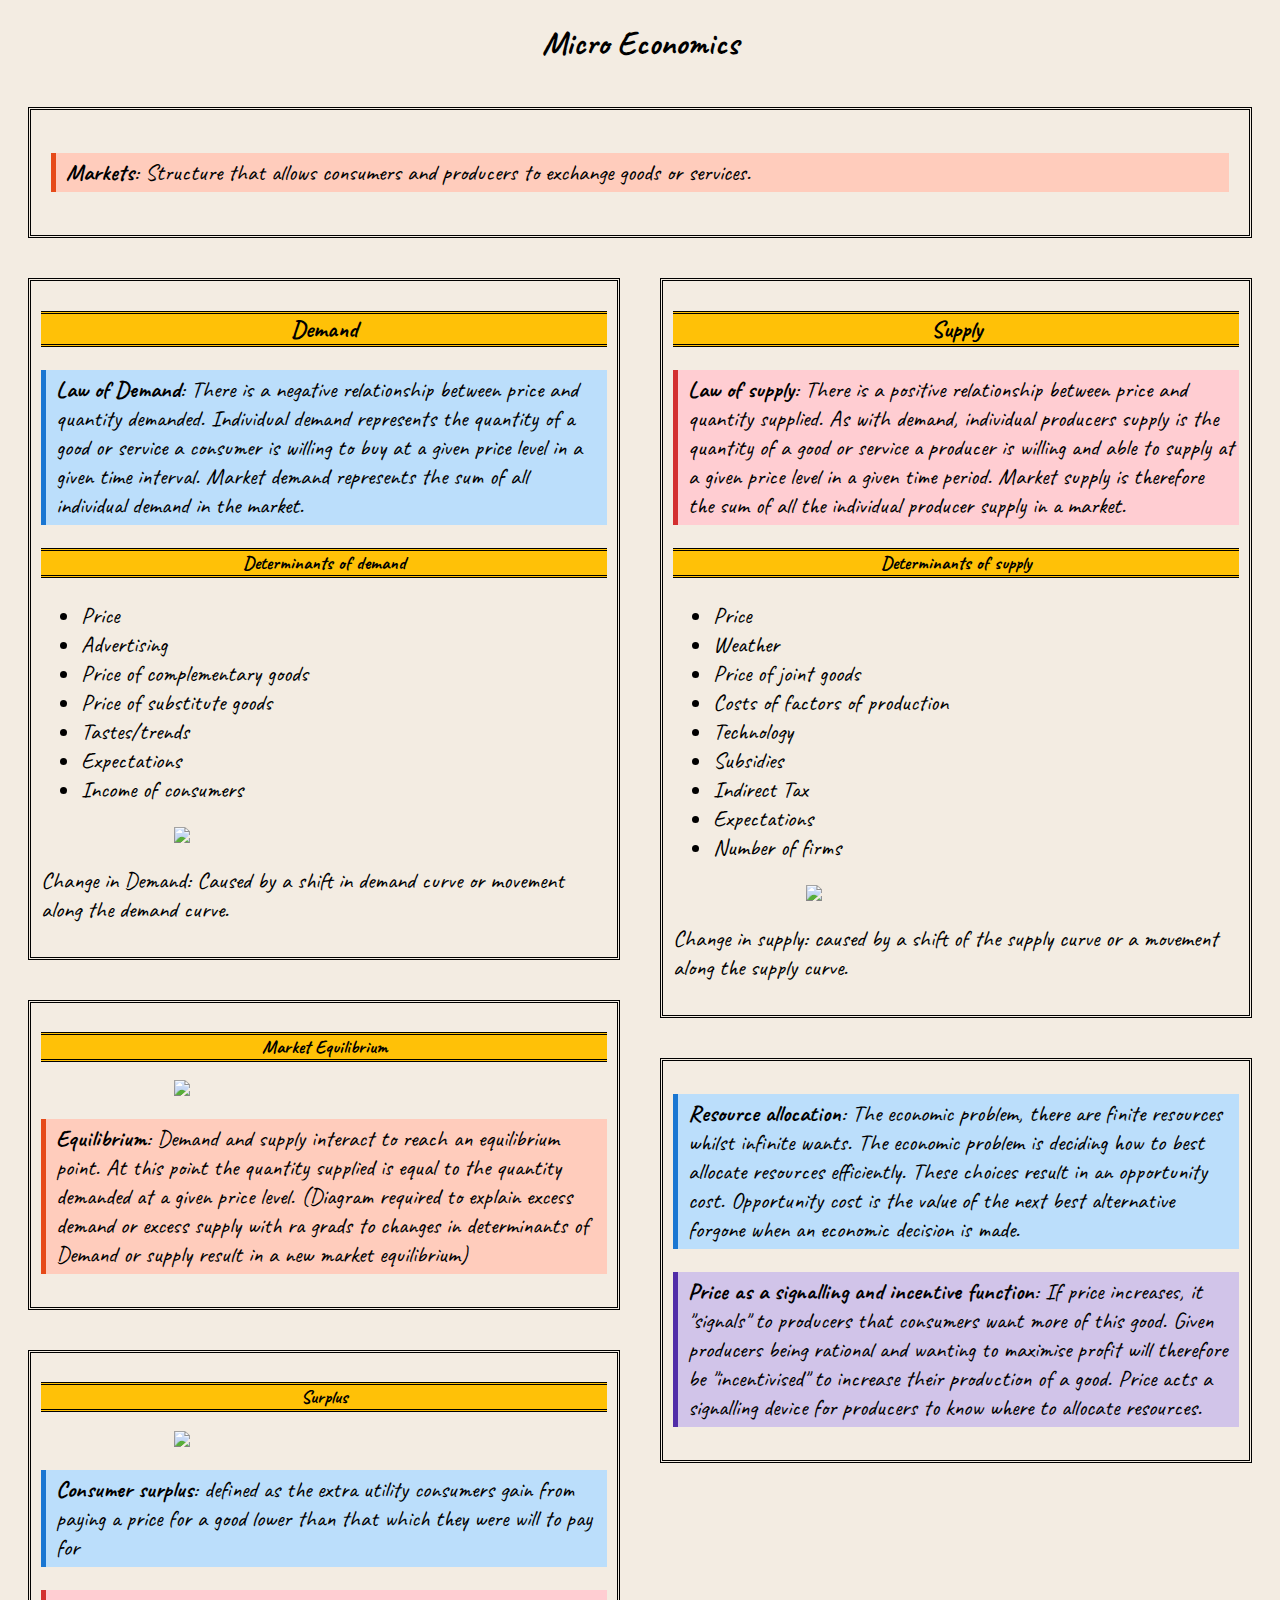
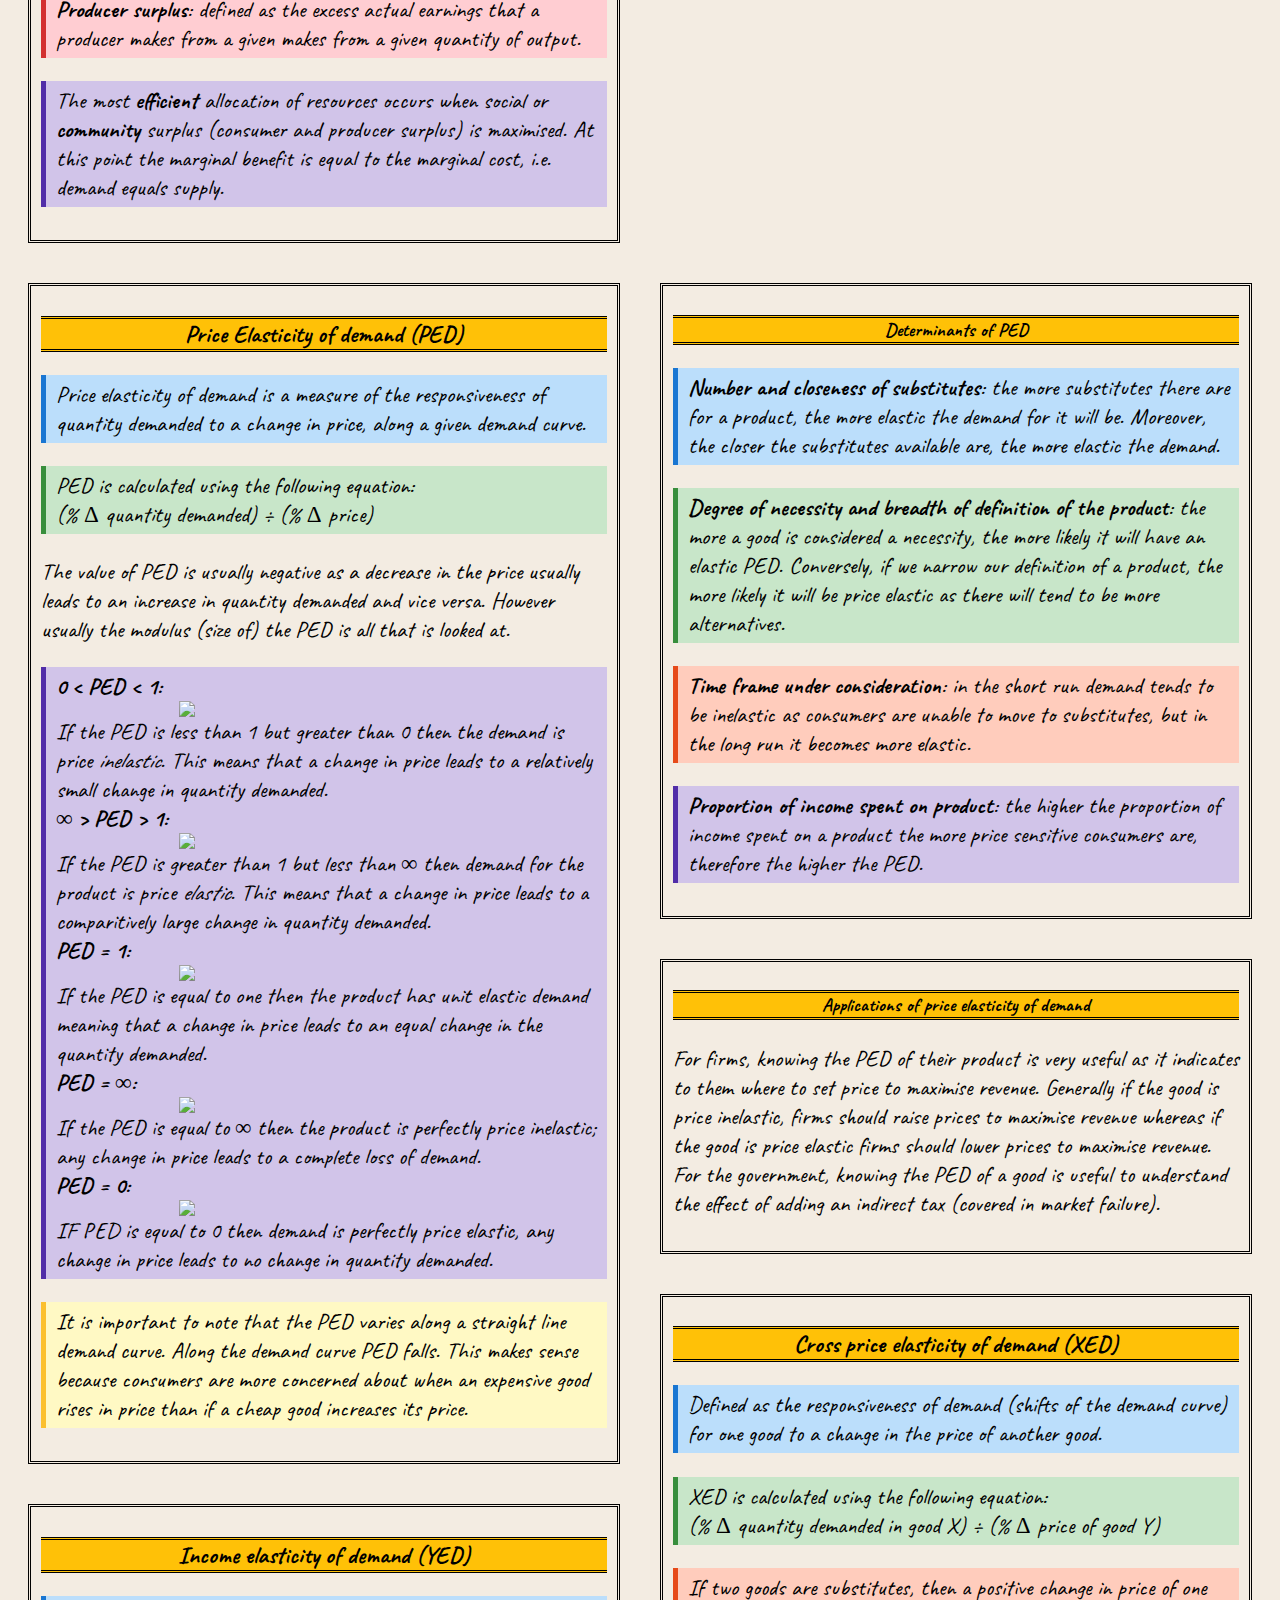
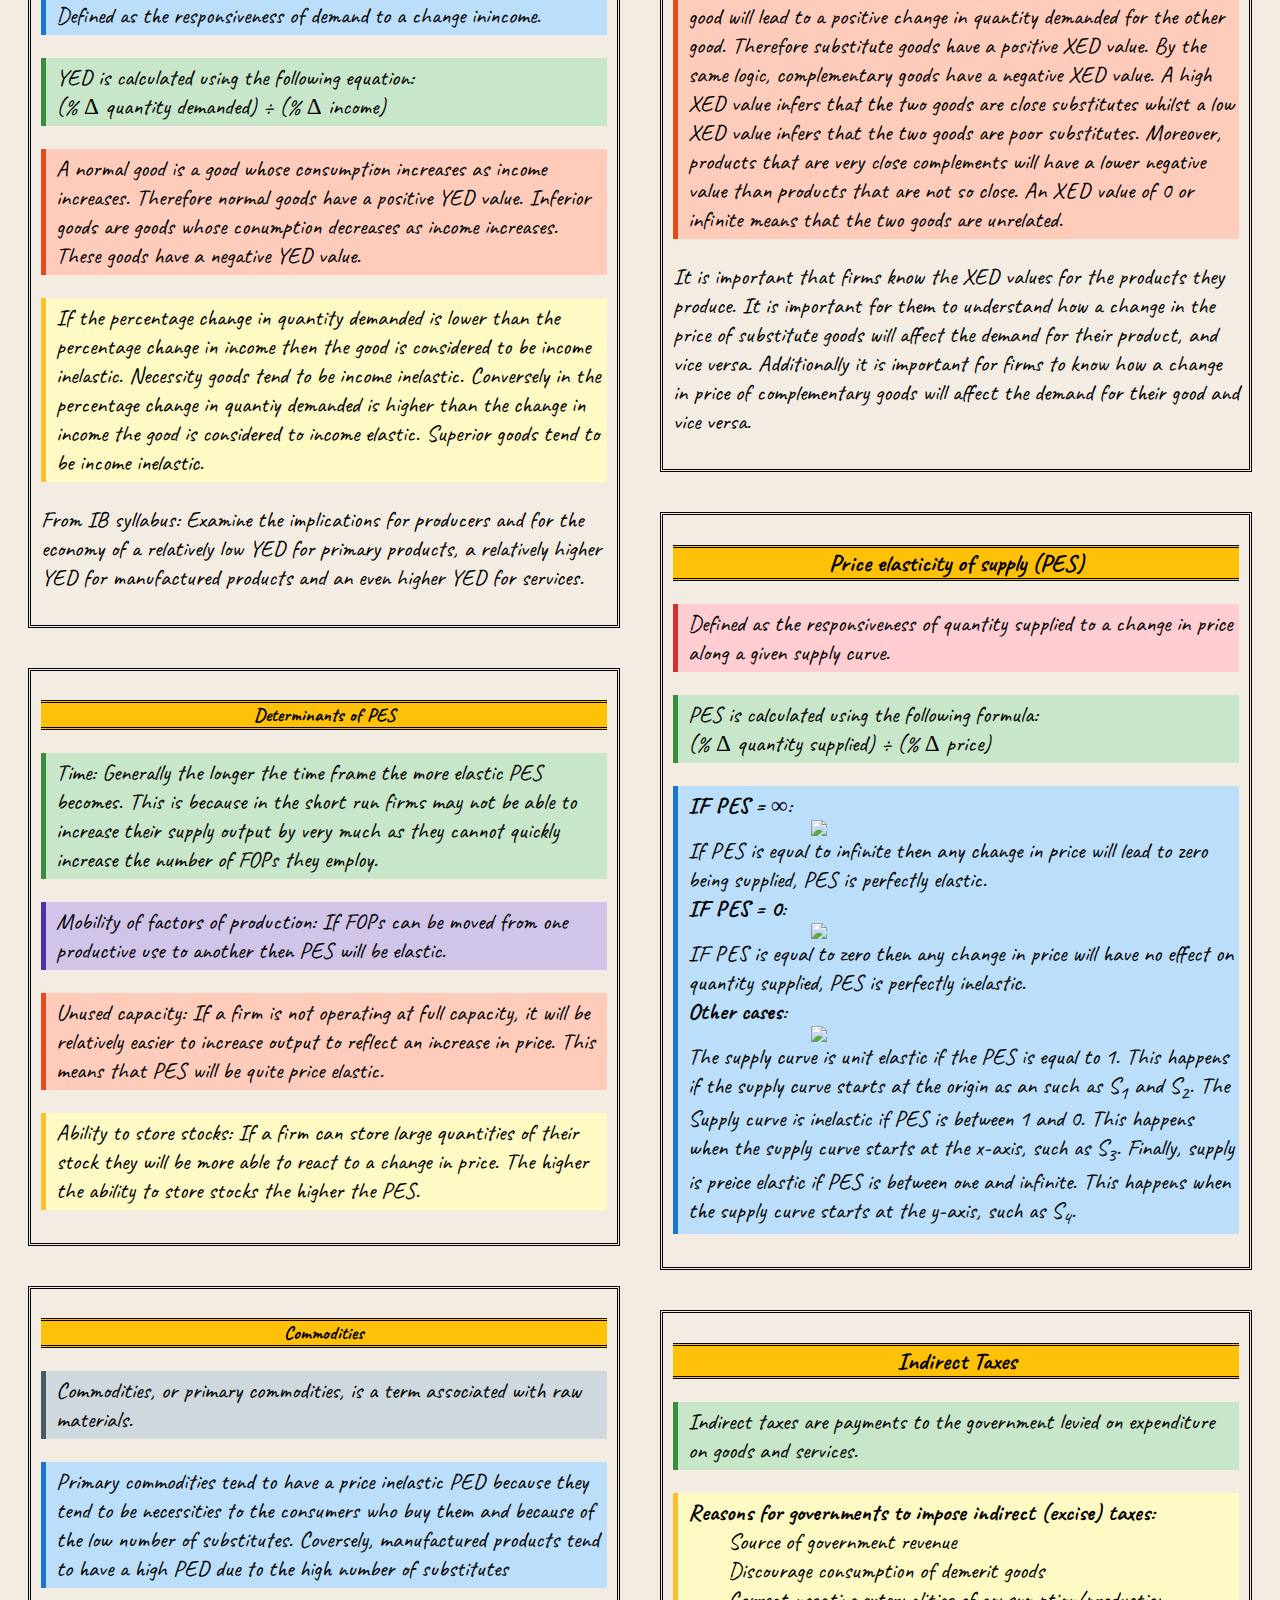
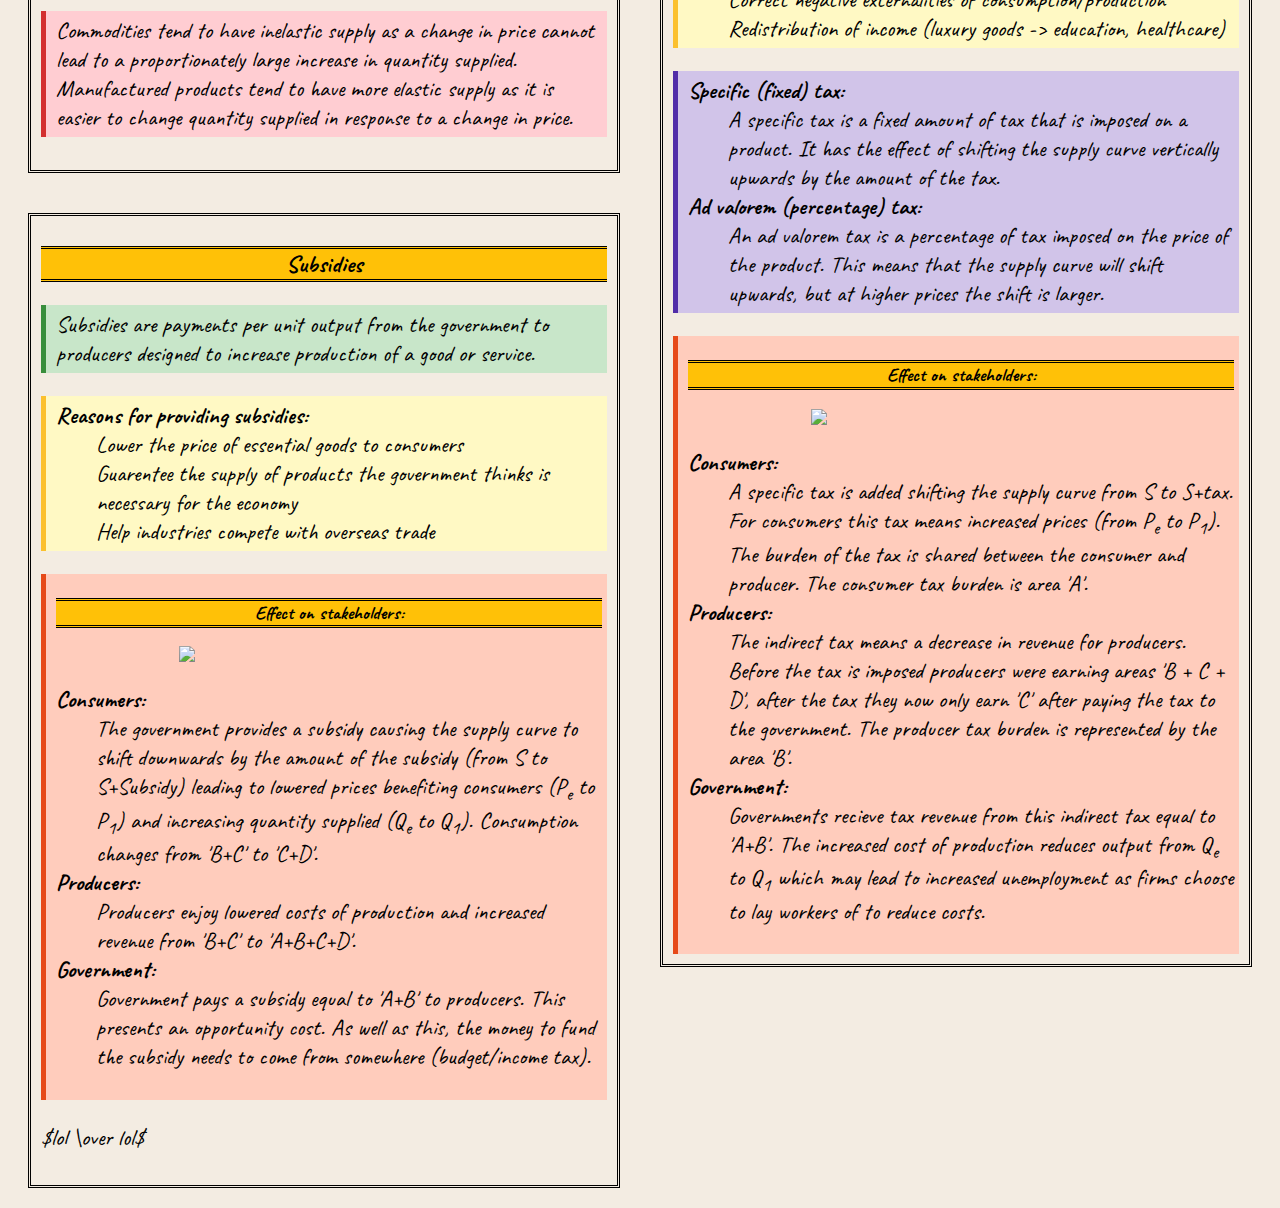
==== Economics/Micro.html @ f0a8286e "no message" ====
<!DOCTYPE html>
	<html>
        <head>
    		<link rel="stylesheet" type="text/css" href="../style.css"><!--Need to delete this-->
            <link href="https://fonts.googleapis.com/css?family=Caveat" rel="stylesheet">

            <script type="text/x-mathjax-config">
                MathJax.Hub.Config({
                    extensions: ["tex2jax.js"],
                    jax: ["input/TeX", "output/HTML-CSS"],
                    tex2jax: {
                        inlineMath: [ ['$','$'], ["\\(","\\)"] ],
                        displayMath: [ ['$$','$$'], ["\\[","\\]"] ],
                        processEscapes: true
                    },
                    "HTML-CSS": { fonts: ["TeX"] }
                });
            </script>
            <script type="text/javascript" src="https://cdnjs.cloudflare.com/ajax/libs/mathjax/2.7.3/MathJax.js?config=TeX-AMS-MML_CHTML">
            </script>
        </head>

		<body>
    		<h1>Micro Economics</h1>
	    		<div class="img_exp">
	    			<div>
						<p class="define orange"><b>Markets</b>: Structure that allows consumers and producers to exchange goods or services.</p>
					</div>
				</div>

	    		<div class="compare left">
	    			<div>
	    				<h2>Demand</h2>

	    				<p class="define blue"><b>Law of Demand</b>: There is a negative relationship between price and quantity demanded. Individual demand represents the quantity of a good or service a consumer is willing to buy at a given price level in a given time interval. Market demand represents the sum of all individual demand in the market.</p>

	    				<h3>Determinants of demand</h3>
	    				<ul>
	    					<li>Price</li>
	    					<li>Advertising</li>
	    					<li>Price of complementary goods</li>
	    					<li>Price of substitute goods</li>
	    					<li>Tastes/trends</li>
	    					<li>Expectations</li>
	    					<li>Income of consumers</li>
	    				</ul>

	    				<img src="./Images/demand.png">

	    				<p>Change in Demand: Caused by a shift in demand curve or movement along the demand curve.</p>
	    			</div>
	    		</div>



    			<div class="compare right">
	    			<div>
	    				<h2>Supply</h2>

	    				<p class="define red"><b>Law of supply</b>: There is a positive relationship between price and quantity supplied. As with demand, individual producers supply is the quantity of a good or service a producer is willing and able to supply at a given price level in a given time period. Market supply is therefore the sum of all the individual producer supply in a market.</p>

	    				<h3>Determinants of supply</h3>
	    				<ul>
	   						<li>Price</li>
	    					<li>Weather</li>
	    					<li>Price of joint goods</li>
	    					<li>Costs of factors of production</li>
	    					<li>Technology</li>
	    					<li>Subsidies</li>
	    					<li>Indirect Tax</li>
	   						<li>Expectations</li>
	   						<li>Number of firms</li>
	    				</ul>
	    				<img src="./Images/demand.png">
	    				<p>Change in supply: caused by a shift of the supply curve or a movement along the supply curve.</p>
	    			</div>
	    		</div>



    			<div class="compare left">
	    			<div>
	    				<h3>Market Equilibrium</h3>
	        			<img src="./Images/demand.png">
	        			<p class="define orange"><b>Equilibrium</b>: Demand and supply interact to reach an equilibrium point. At this point the quantity supplied is equal to the quantity demanded at a given price level. (Diagram required to explain excess demand or excess supply with ra grads to changes in determinants of Demand or supply result in a new market equilibrium)</p>
	        		</div>
	        	</div>



        		<div class="compare right">
	        		<div>
	        			<p class="define blue"><b>Resource allocation</b>: The economic problem, there are finite resources whilst infinite wants. The economic problem is deciding how to best allocate resources efficiently. These choices result in an opportunity cost. Opportunity cost is the value of the next best alternative forgone when an economic decision is made.</p>

	        			<p class="define purple"><b>Price as a signalling and incentive function</b>: If price increases, it "signals" to producers that consumers want more of this good. Given producers being rational and wanting to maximise profit will therefore be "incentivised" to increase their production of a good. Price acts a signalling device for producers to know where to allocate resources.</p>
	        		</div>
	        	</div>

	        	<div class="compare right">
	        		<div>	       
	        			<h3>Surplus</h3>
	        			<img src="./Images/surplus.png">
	        			<p class="define blue"><b>Consumer surplus</b>: defined as the extra utility consumers gain from paying a price for a good lower than that which they were will to pay for</p>
	        			<p class="define red"><b>Producer surplus</b>: defined as the excess actual earnings that a producer makes from a given makes from a given quantity of output.</p>
	        
        				<p class="define purple">The most <b>efficient</b> allocation of resources occurs when social or <b>community</b> surplus (consumer and producer surplus) is maximised. At this point the marginal benefit is equal to the marginal cost, i.e. demand equals supply.</p>
        			</div>
        		</div>

        		<div class="compare left">
        			<div>
        				<h2>Price Elasticity of demand (PED)</h2>

        				<p class="define blue">Price elasticity of demand is a measure of the responsiveness of quantity demanded to a change in price, along a given demand curve.</p>

        				<p class="define green">PED is calculated using the following equation: </br> (% &#916; quantity demanded) &#247; (% &#916; price)</p>

        				<p>The value of PED is usually negative as a decrease in the price usually leads to an increase in quantity demanded and vice versa. However usually the modulus (size of) the PED is all that is looked at.</p>

        				<p class="define purple">
        					<b>0 < PED < 1:</b>
        					<img src="./Images/PED_inelastic.png">
        					If the PED is less than 1 but greater than 0 then the demand is price <i>inelastic</i>. This means that a change in price leads to a relatively small change in quantity demanded.
        					<br>
        					<b>&infin; > PED > 1:</b>
        					<img src="./Images/PED_elastic.png">
        					If the PED is greater than 1 but less than &infin; then demand for the product is price <i>elastic</i>. This means that a change in price leads to a comparitively large change in quantity demanded.
        					<br>
        					<b>PED = 1:</b>
        					<img src="./Images/PED_unitary.png">
        					If the PED is equal to one then the product has unit elastic demand meaning that a change in price leads to an equal change in the quantity demanded.
        					<br>
        					<b>PED = &infin;:</b>
        					<img src="./Images/PED_perfectly_inelastic.png">
        					If the PED is equal to &infin; then the product is perfectly price inelastic; any change in price leads to a complete loss of demand.
        					<br>
        					<b>PED = 0:</b>
        					<img src="./Images/PED_perfectly_elastic.png">
        					IF PED is equal to 0 then demand is perfectly price elastic, any change in price leads to no change in quantity demanded.
        				</p>

        				<p class="define yellow">It is important to note that the PED varies along a straight line demand curve. Along the demand curve PED falls. This makes sense because consumers are more concerned about when an expensive good rises in price than if a cheap good increases its price.</p>

        			</div>
        		</div>

        		<div class="compare right">
        			<div>
        				<h3>Determinants of PED</h3>
        				<p class="define blue"><b>Number and closeness of substitutes</b>: the more substitutes there are for a product, the more elastic the demand for it will be. Moreover, the closer the substitutes available are, the more elastic the demand.</p>
        				<p class="define green"><b>Degree of necessity and breadth of definition of the product</b>: the more a good is considered a necessity, the more likely it will have an elastic PED. Conversely, if we narrow our definition of a product, the more likely it will be price elastic as there will tend to be more alternatives.</p>
        				<p class="define orange"><b>Time frame under consideration</b>: in the short run demand tends to be inelastic as consumers are unable to move to substitutes, but in the long run it becomes more elastic.</p>
        				<p class="define purple"><b>Proportion of income spent on product</b>: the higher the proportion of income spent on a product the more price sensitive consumers are, therefore the higher the PED. </p>
        			</div>
        		</div>

        		<div class="compare left">
        			<div>
        				<h3>Applications of price elasticity of demand</h3>
        				<p>For firms, knowing the PED of their product is very useful as it indicates to them where to set price to maximise revenue. Generally if the good is price inelastic, firms should raise prices to maximise revenue whereas if the good is price elastic firms should lower prices to maximise revenue.<br>For the government, knowing the PED of a good is useful to understand the effect of adding an indirect tax (covered in market failure).</p>
        			</div>
        		</div>

        		<div class="compare right">
        			<div>
        				<h2>Cross price elasticity of demand (XED)</h2>

        				<p class="define blue">Defined as the responsiveness of demand (shifts of the demand curve) for one good to a change in the price of another good.</p>

        				<p class="define green">XED is calculated using the following equation: </br> (% &#916; quantity demanded in good X) &#247; (% &#916; price of good Y)</p>

        				<p class="define orange">If two goods are substitutes, then a positive change in price of one good will lead to a positive change in quantity demanded for the other good. Therefore substitute goods have a positive XED value. By the same logic, complementary goods have a negative XED value. A high XED value infers that the two goods are close substitutes whilst a low XED value infers that the two goods are poor substitutes. Moreover, products that are very close complements will have a lower negative value than products that are not so close. An XED value of 0 or infinite means that the two goods are unrelated.</p>

        				<p>It is important that firms know the XED values for the products they produce. It is important for them to understand how a change in the price of substitute goods will affect the demand for their product, and vice versa. Additionally it is important for firms to know how a change in price of complementary goods will affect the demand for their good and vice versa.</p>
        			</div>
        		</div>

        		<div class="compare left">
        			<div>
        				<h2>Income elasticity of demand (YED)</h2>

        				<p class="define blue">Defined as the responsiveness of demand to a change inincome.</p>

        				<p class="define green">YED is calculated using the following equation: </br> (% &#916; quantity demanded) &#247; (% &#916; income)</p>

        				<p class="define orange">A normal good is a good whose consumption increases as income increases. Therefore normal goods have a positive YED value. Inferior goods are goods whose conumption decreases as income increases. These goods have a negative YED value.</p>

        				<p class="define yellow">If the percentage change in quantity demanded is lower than the percentage change in income then the good is considered to be income inelastic. Necessity goods tend to be income inelastic. Conversely in the percentage change in quantiy demanded is higher than the change in income the good is considered to income elastic. Superior goods tend to be income inelastic.</p>

        				<p>From IB syllabus: Examine the implications for producers and for the economy of a relatively low YED for primary products, a relatively higher YED for manufactured products and an even higher YED for services.</p>
        			</div>
        		</div>

        		<div class="compare right">
        			<div>
        				<h2>Price elasticity of supply (PES)</h2>

        				<p class="define red">Defined as the responsiveness of quantity supplied to a change in price along a given supply curve.</p>

        				<p class="define green">PES is calculated using the following formula:<br>(% &#916; quantity supplied) &#247; (% &#916; price)</p>

        				<p class="define blue">
        					<b>IF PES = &infin;</b>:
        					<img src="./Images/PES_perfectly_elastic.png">
        					If PES is equal to infinite then any change in price will lead to zero being supplied, PES is perfectly elastic.
        					<br><b>IF PES = 0</b>:
        					<img src="./Images/PES_perfectly_inelastic.png">
        					IF PES is equal to zero then any change in price will have no effect on quantity supplied, PES is perfectly inelastic.
        					<br><b>Other cases</b>:
        					<img src="./Images/PES_multi.png">
        					The supply curve is unit elastic if the PES is equal to 1. This happens if the supply curve starts at the origin as an such as S<sub>1</sub> and S<sub>2</sub>. The Supply curve is inelastic if PES is between 1 and 0. This happens when the supply curve starts at the x-axis, such as S<sub>3</sub>. Finally, supply is preice elastic if PES is between one and infinite. This happens when the supply curve starts at the y-axis, such as S<sub>4</sub>.
        				</p>
        			</div>
        		</div>

        		<div class="compare left">
        			<div>
        				<h3>Determinants of PES</h3>

        				<p class="define green">Time: Generally the longer the time frame the more elastic PES becomes. This is because in the short run firms may not be able to increase their supply output by very much as they cannot quickly increase the number of FOPs they employ.</p>
        				<p class="define purple">Mobility of factors of production: If FOPs can be moved from one productive use to another then PES will be elastic. </p>
        				<p class="define orange">Unused capacity: If a firm is not operating at full capacity, it will be relatively easier to increase output to reflect an increase in price. This means that PES will be quite price elastic. </p>
        				<p class="define yellow">Ability to store stocks: If a firm can store large quantities of their stock they will be more able to react to a change in price. The higher the ability to store stocks the higher the PES.</p>
        			</div>
        		</div>

        		<div class="compare left">
					<div>
						<h3>Commodities</h3>

						<p class="define grey">Commodities, or primary commodities, is a term associated with raw materials.</p>

						<p class="define blue">Primary commodities tend to have a price inelastic PED because they tend to be necessities to the consumers who buy them and because of the low number of substitutes. Coversely, manufactured products tend to have a high PED due to the high number of substitutes</p>

						<p class="define red">Commodities tend to have inelastic supply as a change in price cannot lead to a proportionately large increase in quantity supplied. Manufactured products tend to have more elastic supply as it is easier to change quantity supplied in response to a change in price.</p>
					</div>        			
        		</div>

        		<div class="compare right">
        			<div>
        				<h2>Indirect Taxes</h2>

                        <p class="define green">Indirect taxes are payments to the government levied on expenditure on goods and services.</p>

                        <dl class="define yellow">
                            <dt><b>Reasons for governments to impose indirect (excise) taxes:</b></dt>
                                <dd>Source of government revenue</dd>
                                <dd>Discourage consumption of demerit goods</dd>
                                <dd>Correct negative externalities of consumption/production</dd>
                                <dd>Redistribution of income (luxury goods -> education, healthcare)</dd>
                        </dl>

                        <dl class="define purple">
                            <dt><b>Specific (fixed) tax:</b></dt>
                                <dd>A specific tax is a fixed amount of tax that is imposed on a product. It has the effect of shifting the supply curve vertically upwards by the amount of the tax.</dd>
                            <dt><b>Ad valorem (percentage) tax:</b></dt>
                                <dd>An ad valorem tax is a percentage of tax imposed on the price of the product. This means that the supply curve will shift upwards, but at higher prices the shift is larger.</dd>
                        </dl>

                        <section class="define orange">

                            <h3>Effect on stakeholders:</h3>

                            <img src="./Images/indirect_tax.png">

                            <dl>
                                <dt><b>Consumers:</b></dt>
                                    <dd>A specific tax is added shifting the supply curve from S to S+tax. For consumers this tax means increased prices (from P<sub>e</sub> to P<sub>1</sub>). The burden of the tax is shared between the consumer and producer. The consumer tax burden is area 'A'.</dd>
                                <dt><b>Producers:</b></dt>
                                    <dd>The indirect tax means a decrease in revenue for producers. Before the tax is imposed producers were earning areas 'B + C + D', after the tax they now only earn 'C' after paying the tax to the government. The producer tax burden is represented by the area 'B'.</dd>
                                <dt><b>Government:</b></dt>
                                    <dd>Governments recieve tax revenue from this indirect tax equal to 'A+B'. The increased cost of production reduces output from Q<sub>e</sub> to Q<sub>1</sub> which may lead to increased unemployment as firms choose to lay workers of to reduce costs.</dd>
                            </dl>

                        </section>


        			</div>
        		</div>

                <div class="compare left">
                    <div>
                        <h2>Subsidies</h2>

                        <p class="define green">Subsidies are payments per unit output from the government to producers designed to increase production of a good or service.</p>

                        <dl class="define yellow">
                            <dt><b>Reasons for providing subsidies:</b></dt>
                                <dd>Lower the price of essential goods to consumers</dd>
                                <dd>Guarentee the supply of products the government thinks is necessary for the economy</dd>
                                <dd>Help industries compete with overseas trade</dd>
                        </dl>

                        <section class="define orange">

                            <h3>Effect on stakeholders:</h3>

                            <img src="./Images/subsidy.png">

                            <dl>
                                <dt><b>Consumers:</b></dt>
                                    <dd>The government provides a subsidy causing the supply curve to shift downwards by the amount of the subsidy (from S to S+Subsidy) leading to lowered prices benefiting consumers (P<sub>e</sub> to P<sub>1</sub>) and increasing quantity supplied (Q<sub>e</sub> to Q<sub>1</sub>). Consumption changes from 'B+C' to 'C+D'.</dd>
                                <dt><b>Producers:</b></dt>
                                    <dd>Producers enjoy lowered costs of production and increased revenue from 'B+C' to 'A+B+C+D'.</dd>
                                <dt><b>Government:</b></dt>
                                    <dd>Government pays a subsidy equal to 'A+B' to producers. This presents an opportunity cost. As well as this, the money to fund the subsidy needs to come from somewhere (budget/income tax).</dd>
                            </dl>
                        </section>

                        <p>$lol \over lol$</p>

                    </div>
                </div>

    	</body>
	</html>
---- style.css ----
/*BODY FORMAT*/
body{
	font-family: 'Caveat', cursive;
	background-color: #F3ECE2;
}

/*HEADING FORMAT*/
h1 {
	text-align: center;
	font-size: 25pt;
}

/*FOR THE NAVIGATION ARROWS*/
.f_nav img{
	height: 60px;
	width: auto;
	position: absolute;
	right:10px;
	top:10px;
	cursor: pointer;
}

.b_nav img{
	height: 60px;
	width: auto;
	position: absolute;
	left:10px;
	top:10px;
	cursor: pointer;
}

/*FOR THE TOPIC MENU*/
.top_nav li a{
	cursor: pointer;
	text-decoration: none;
	color: black;
	display: block;
	padding: 14px 16px;
}

.top_nav li{
	float:left;
}

ul.top_nav{
	list-style-type: none;
	margin: 0;
	padding: 0;
	overflow: hidden;
    border-style:double;
}

.top_nav li a:hover {
    background-image: url("./Images/circle.png");
    background-repeat: no-repeat;
    background-size: 100% 100%;
}

/*DIFFERENT NOTE STYLE*/
.define{
	border-left-style:solid;
	border-left-color: #1976D2;
	border-width: 5px;
	background-color: #BBDEFB;
	padding: 5px 5px 5px 10px;
	text-align: left;
}

.define.red{
	background-color: #FFCDD2;
	border-left-color: #D32F2F;
}

.define.orange{
	background-color: #FFCCBC;
	border-left-color: #E64A19;
}

.define.purple{
	background-color: #D1C4E9;
	border-left-color: #512DA8;
}

.define.green{
	background-color: #C8E6C9;
	border-color: #388E3C;
}

.define.yellow{
	background-color: #FFF9C4;
	border-color: #FBC02D;
}

.define.grey{
	background-color: #CFD8DC;
	border-color: #455A64;
}

/*Side by side divs*/

.left div, .right div{
	border-color: black;
	border-style: double;
	padding: 10px;
}

.compare h3, .compare h2{
	text-align: center;
	border-top-color, border-bottom-color: black; 
	border-top-style: double;
	border-bottom-style: double;
	width:auto;
	background-color: #FFC107;
}

.compare img{
	height: auto;
	max-width: 300px;
	display: block;
    margin-left: auto;
    margin-right: auto;
}

.compare{
	display: table;
	box-sizing: border-box;
	width:50%;
	padding:20px;
}

.left{
	float:left;
}

.right{
	float:right;
}

/*Full width div*/

.img_exp{
	box-sizing: border-box;
	position: relative;
	display:block;
	float:left;
	width:100%;
	padding:20px;
}

.img_exp div{
	border-color: black;
	border-style: double;
	padding:20px;
}

.img_exp img{
	display:block;
	margin-right: auto;
	padding: 5px 0 5px 10px;
	height: 300px;
	max-width: 400px;
}

.img_exp p{
	display:block;
}

p, ul, dl{
	font-size: 1.8vw;
}

/*Resize window*/

@media screen and (max-width:800px) {
	.left, .right {
    	width:100%;
    	float: left;
  	}

  	p, ul, dl{
  		font-size: 24px;
  	}

  	.f_nav img, .b_nav img{
		height: 10vw;
		width: auto;
	}

	h1 {
		text-align: center;
		font-size: 5vw;
	}
}
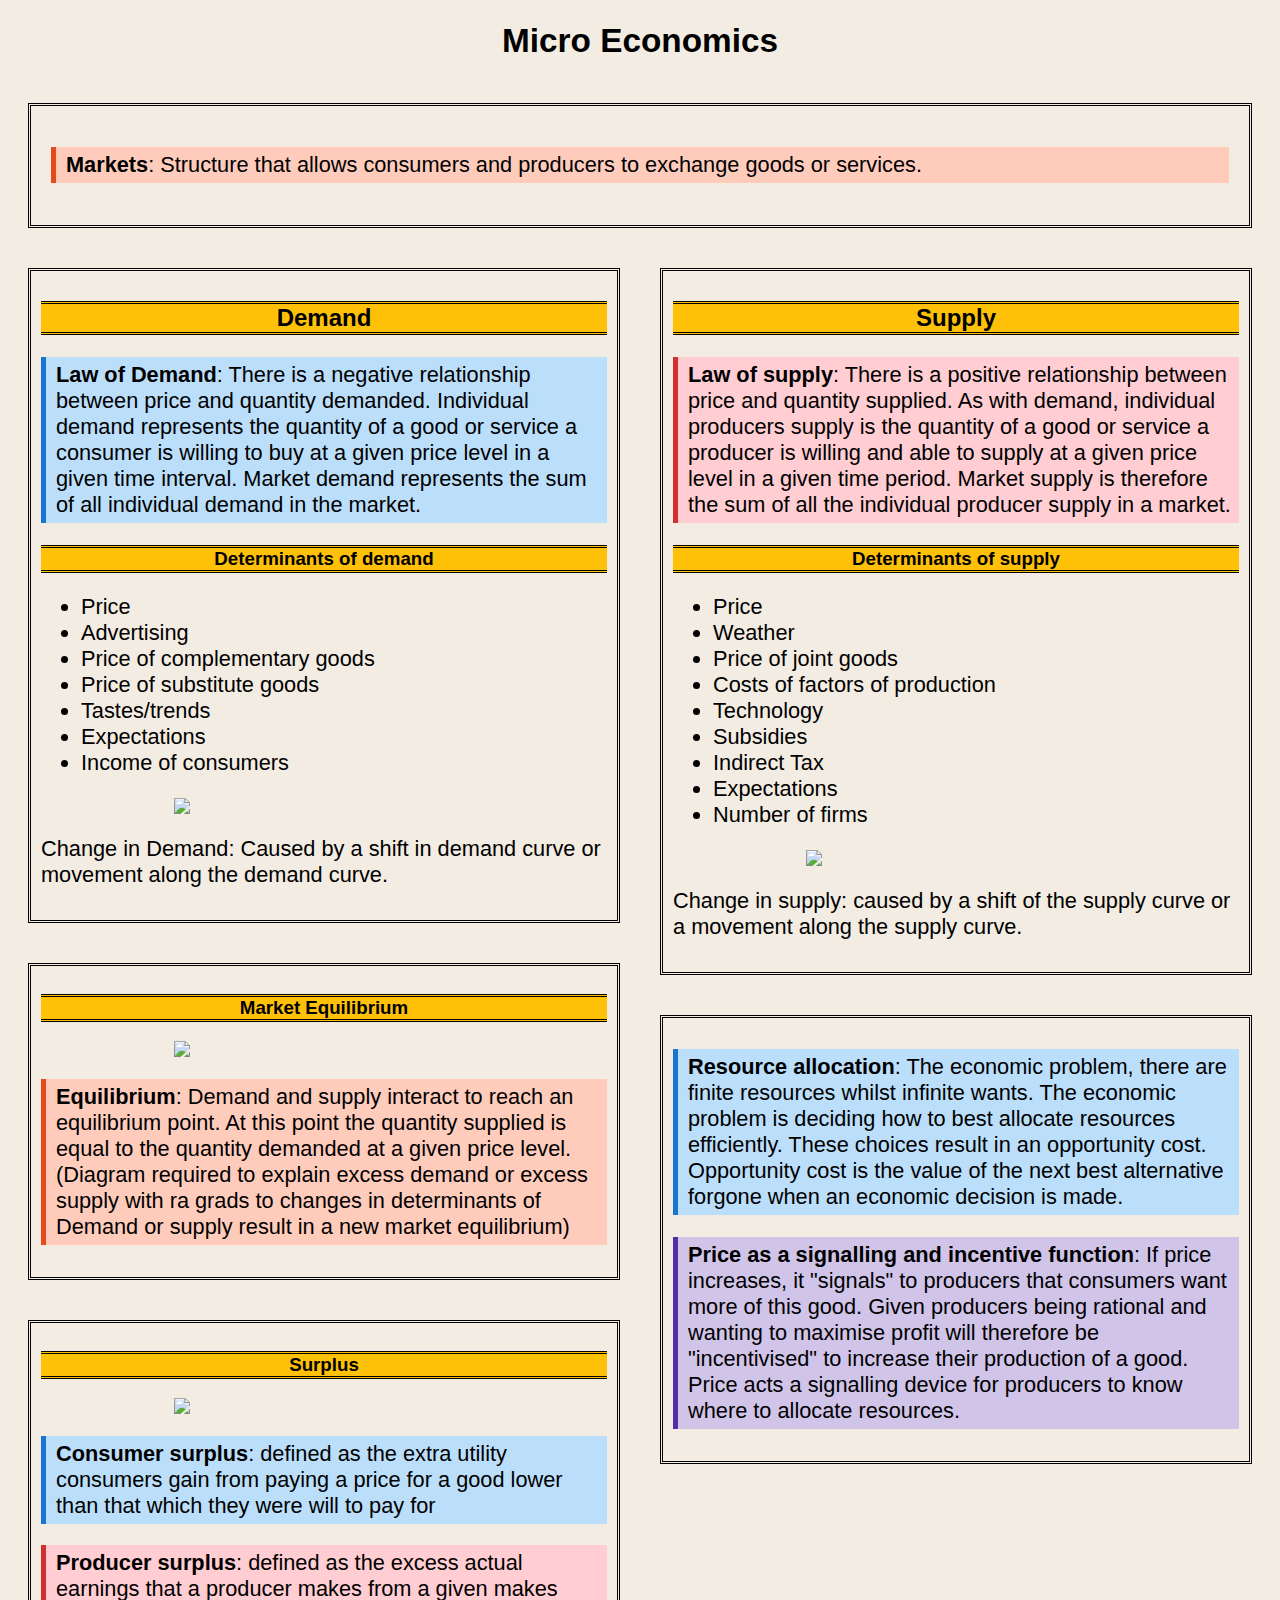
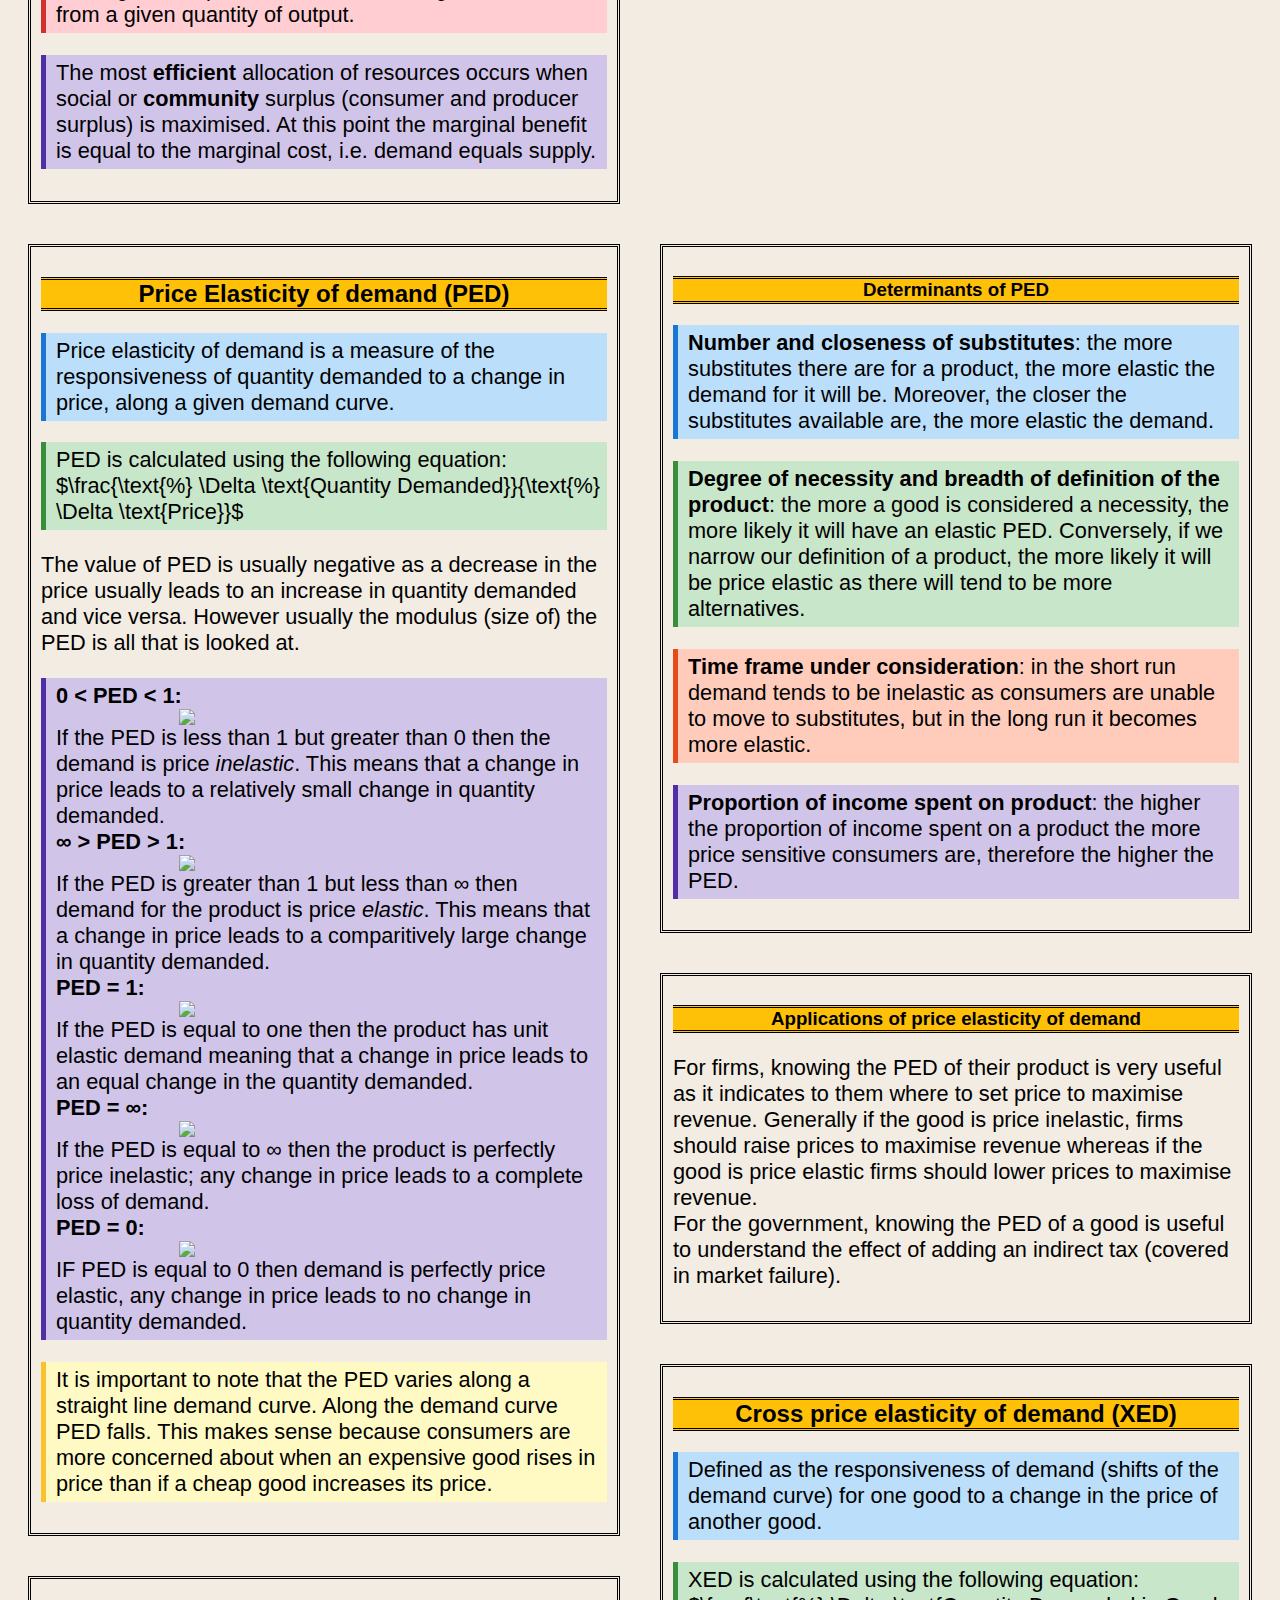
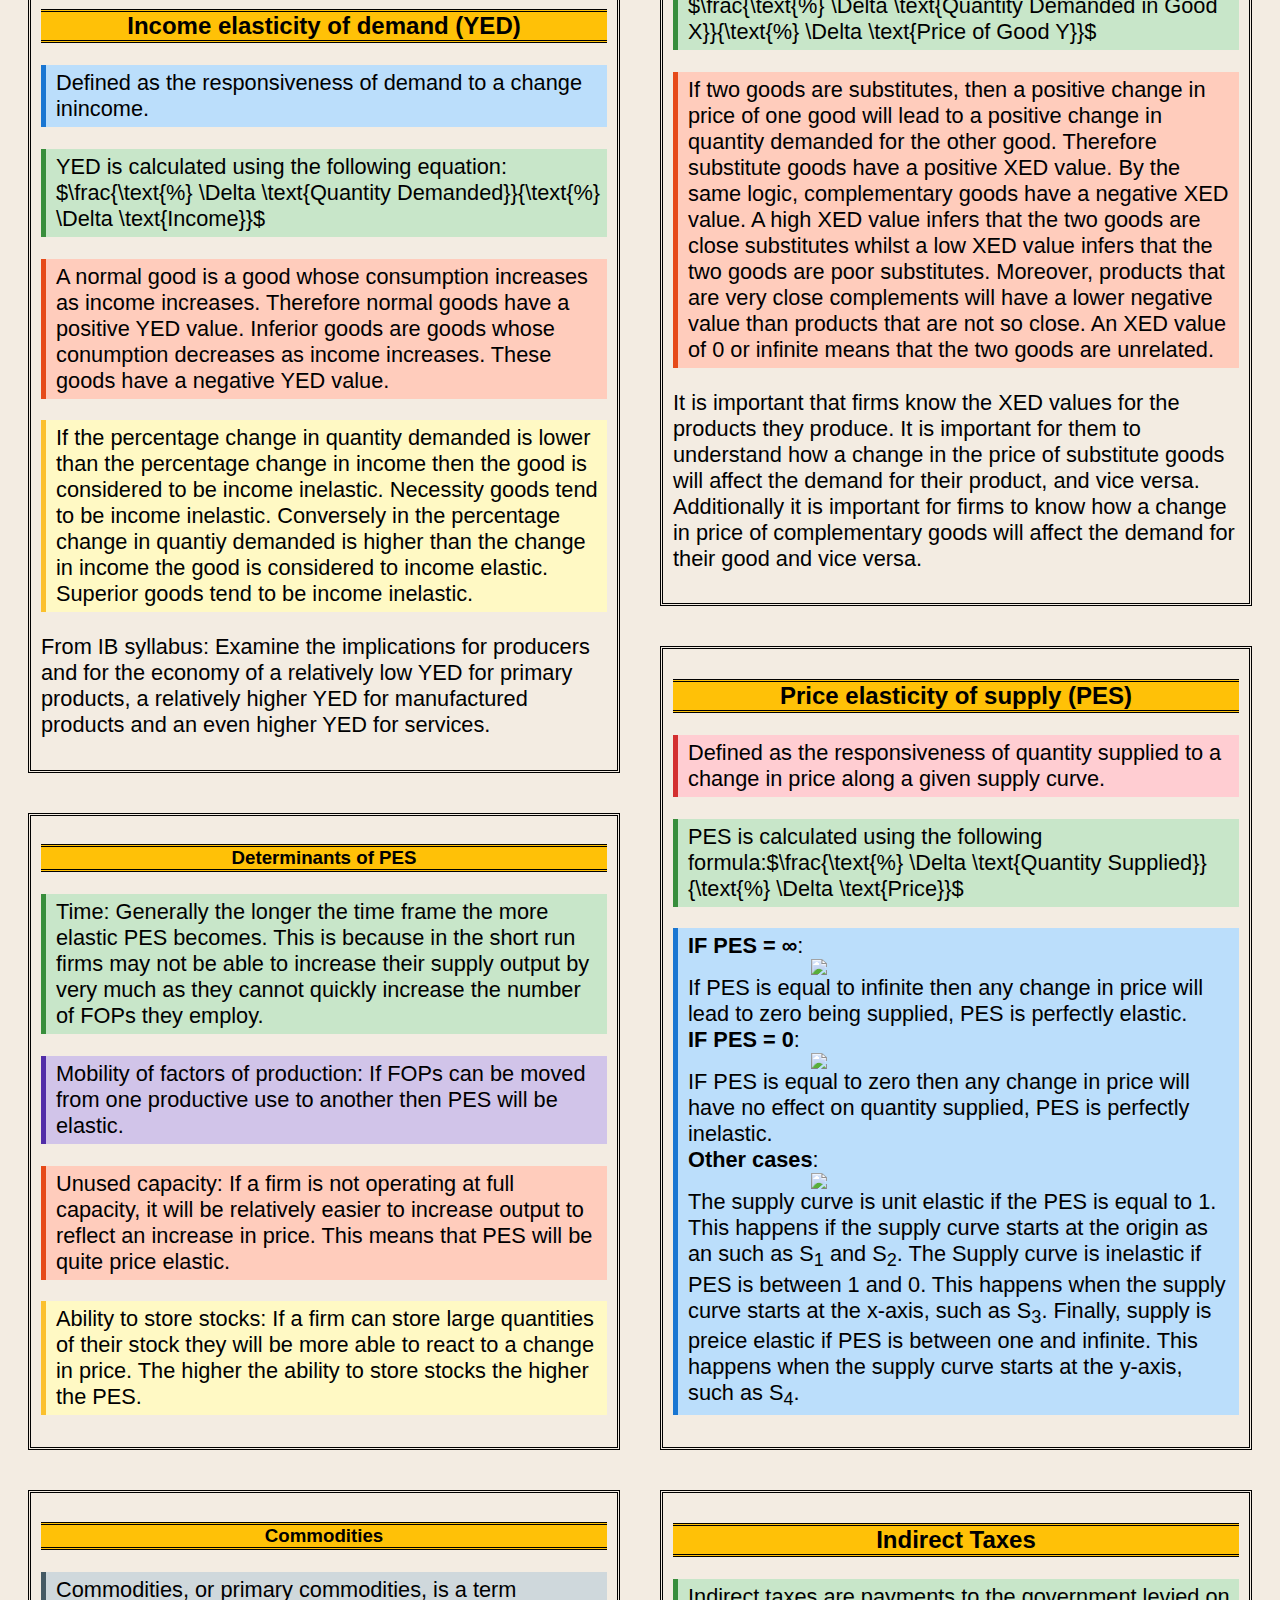
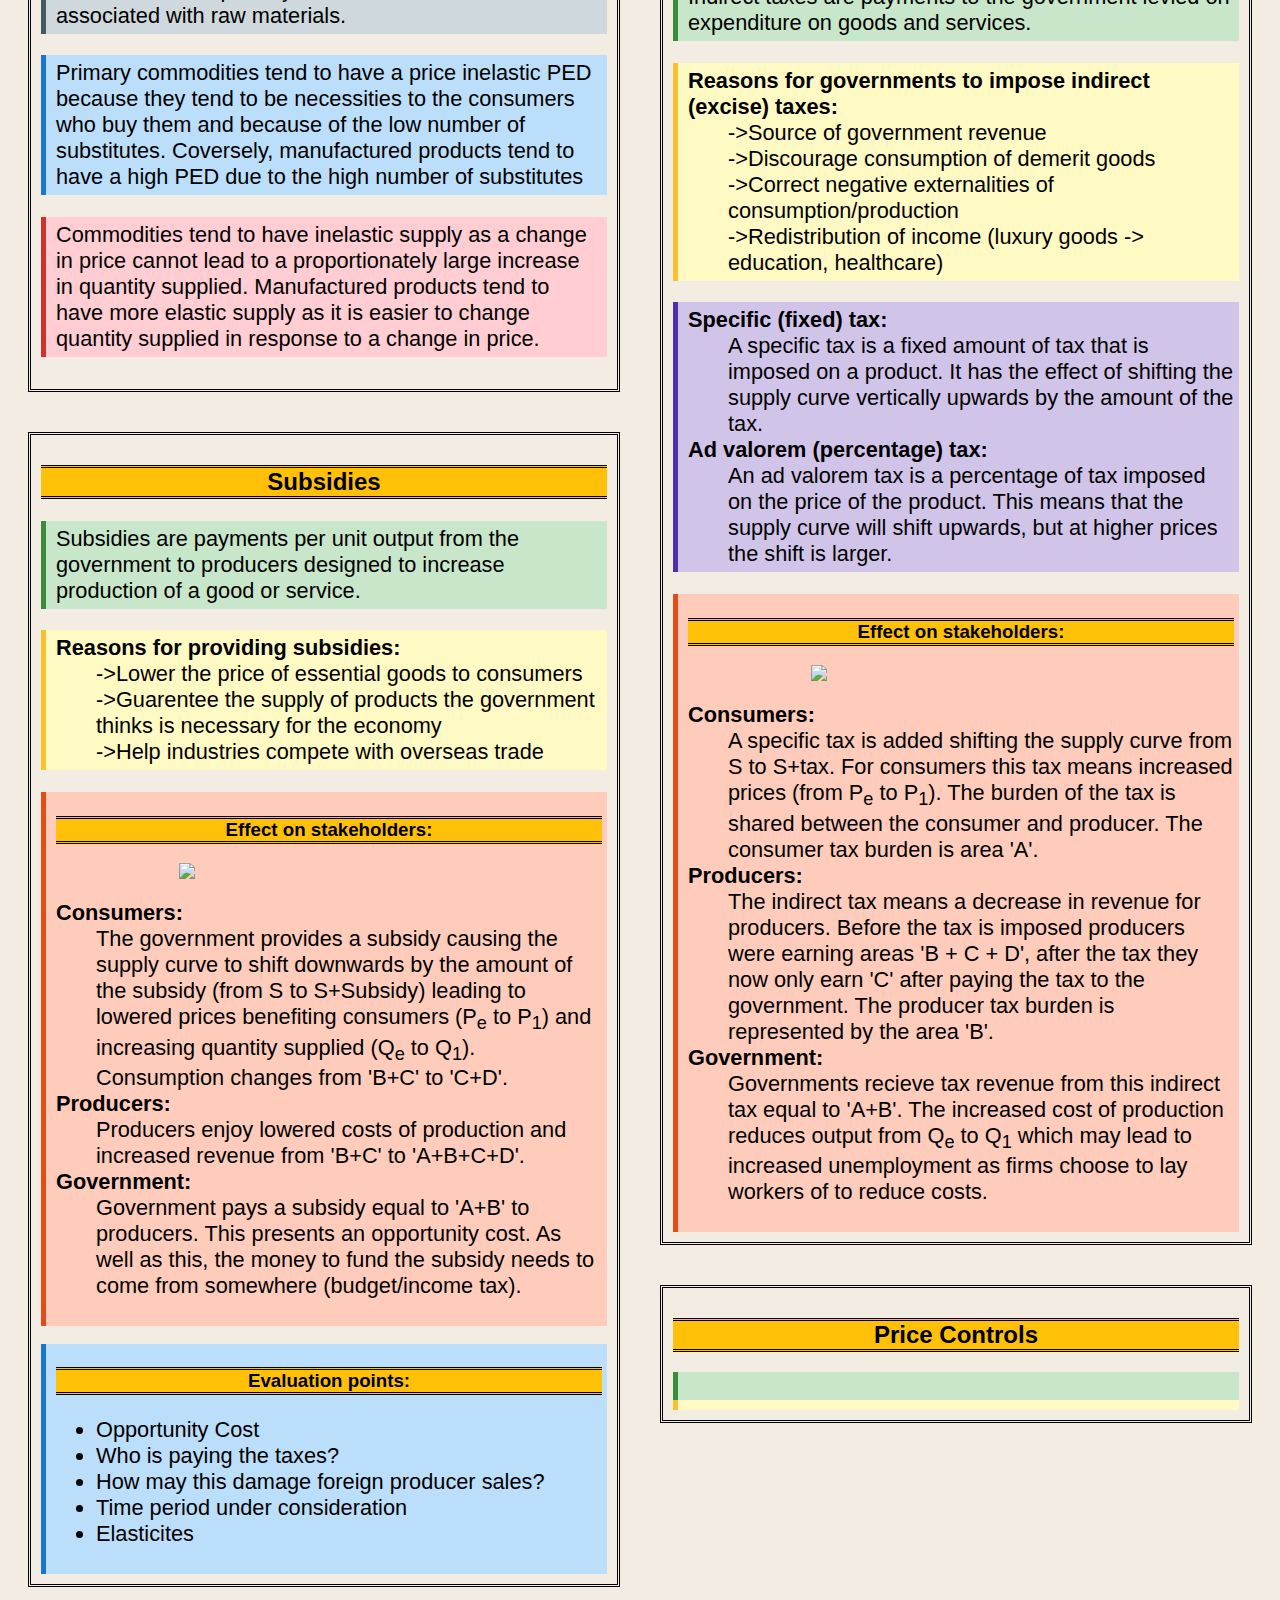
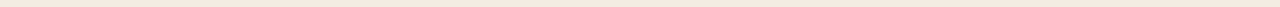
==== commit 081be5ef: "Changed font fully added mathajax" ====
--- a/Economics/Micro.html
+++ b/Economics/Micro.html
@@ -2,7 +2,7 @@
 	<html>
         <head>
     		<link rel="stylesheet" type="text/css" href="../style.css"><!--Need to delete this-->
-            <link href="https://fonts.googleapis.com/css?family=Caveat" rel="stylesheet">
+            <link href="https://fonts.googleapis.com/css?family=Ubuntu+Condensed" rel="stylesheet">
 
             <script type="text/x-mathjax-config">
                 MathJax.Hub.Config({
@@ -113,7 +113,7 @@
 
         				<p class="define blue">Price elasticity of demand is a measure of the responsiveness of quantity demanded to a change in price, along a given demand curve.</p>
 
-        				<p class="define green">PED is calculated using the following equation: </br> (% &#916; quantity demanded) &#247; (% &#916; price)</p>
+        				<p class="define green">PED is calculated using the following equation: $\frac{\text{%} \Delta \text{Quantity Demanded}}{\text{%} \Delta \text{Price}}$</p>
 
         				<p>The value of PED is usually negative as a decrease in the price usually leads to an increase in quantity demanded and vice versa. However usually the modulus (size of) the PED is all that is looked at.</p>
 
@@ -167,7 +167,7 @@
 
         				<p class="define blue">Defined as the responsiveness of demand (shifts of the demand curve) for one good to a change in the price of another good.</p>
 
-        				<p class="define green">XED is calculated using the following equation: </br> (% &#916; quantity demanded in good X) &#247; (% &#916; price of good Y)</p>
+        				<p class="define green">XED is calculated using the following equation: $\frac{\text{%} \Delta \text{Quantity Demanded in Good X}}{\text{%} \Delta \text{Price of Good Y}}$</p>
 
         				<p class="define orange">If two goods are substitutes, then a positive change in price of one good will lead to a positive change in quantity demanded for the other good. Therefore substitute goods have a positive XED value. By the same logic, complementary goods have a negative XED value. A high XED value infers that the two goods are close substitutes whilst a low XED value infers that the two goods are poor substitutes. Moreover, products that are very close complements will have a lower negative value than products that are not so close. An XED value of 0 or infinite means that the two goods are unrelated.</p>
 
@@ -181,7 +181,7 @@
 
         				<p class="define blue">Defined as the responsiveness of demand to a change inincome.</p>
 
-        				<p class="define green">YED is calculated using the following equation: </br> (% &#916; quantity demanded) &#247; (% &#916; income)</p>
+        				<p class="define green">YED is calculated using the following equation: $\frac{\text{%} \Delta \text{Quantity Demanded}}{\text{%} \Delta \text{Income}}$</p>
 
         				<p class="define orange">A normal good is a good whose consumption increases as income increases. Therefore normal goods have a positive YED value. Inferior goods are goods whose conumption decreases as income increases. These goods have a negative YED value.</p>
 
@@ -197,7 +197,7 @@
 
         				<p class="define red">Defined as the responsiveness of quantity supplied to a change in price along a given supply curve.</p>
 
-        				<p class="define green">PES is calculated using the following formula:<br>(% &#916; quantity supplied) &#247; (% &#916; price)</p>
+        				<p class="define green">PES is calculated using the following formula:$\frac{\text{%} \Delta \text{Quantity Supplied}}{\text{%} \Delta \text{Price}}$</p>
 
         				<p class="define blue">
         					<b>IF PES = &infin;</b>:
@@ -244,10 +244,10 @@
 
                         <dl class="define yellow">
                             <dt><b>Reasons for governments to impose indirect (excise) taxes:</b></dt>
-                                <dd>Source of government revenue</dd>
-                                <dd>Discourage consumption of demerit goods</dd>
-                                <dd>Correct negative externalities of consumption/production</dd>
-                                <dd>Redistribution of income (luxury goods -> education, healthcare)</dd>
+                                <dd>->Source of government revenue</dd>
+                                <dd>->Discourage consumption of demerit goods</dd>
+                                <dd>->Correct negative externalities of consumption/production</dd>
+                                <dd>->Redistribution of income (luxury goods -> education, healthcare)</dd>
                         </dl>
 
                         <dl class="define purple">
@@ -286,9 +286,9 @@
 
                         <dl class="define yellow">
                             <dt><b>Reasons for providing subsidies:</b></dt>
-                                <dd>Lower the price of essential goods to consumers</dd>
-                                <dd>Guarentee the supply of products the government thinks is necessary for the economy</dd>
-                                <dd>Help industries compete with overseas trade</dd>
+                                <dd>->Lower the price of essential goods to consumers</dd>
+                                <dd>->Guarentee the supply of products the government thinks is necessary for the economy</dd>
+                                <dd>->Help industries compete with overseas trade</dd>
                         </dl>
 
                         <section class="define orange">
@@ -307,10 +307,38 @@
                             </dl>
                         </section>
 
-                        <p>$lol \over lol$</p>
-
+                        <br>
+
+                        <section class="define blue">
+                            <h3>Evaluation points:</h3>
+                            <ul>
+                                <li>Opportunity Cost</li>
+                                <li>Who is paying the taxes?</li>
+                                <li>How may this damage foreign producer sales?</li>
+                                <li>Time period under consideration</li>
+                                <li>Elasticites</li>
+                            </ul>
+                        </section>
                     </div>
                 </div>
 
+                <div class="compare right">
+                    <div>
+                        <h2>Price Controls</h2>
+
+                        <section class="define green">
+                            
+                        <br>
+
+                        </section>
+
+                        <section class="define yellow">
+                            
+                        </section>
+
+
+                    </div>
+                </div>
+
     	</body>
 	</html>--- a/style.css
+++ b/style.css
@@ -1,6 +1,6 @@
 /*BODY FORMAT*/
 body{
-	font-family: 'Caveat', cursive;
+	font-family: 'Ubuntu Condensed', sans-serif;
 	background-color: #F3ECE2;
 }
 
@@ -166,7 +166,7 @@
 }
 
 p, ul, dl{
-	font-size: 1.8vw;
+	font-size: 1.7vw;
 }
 
 /*Resize window*/
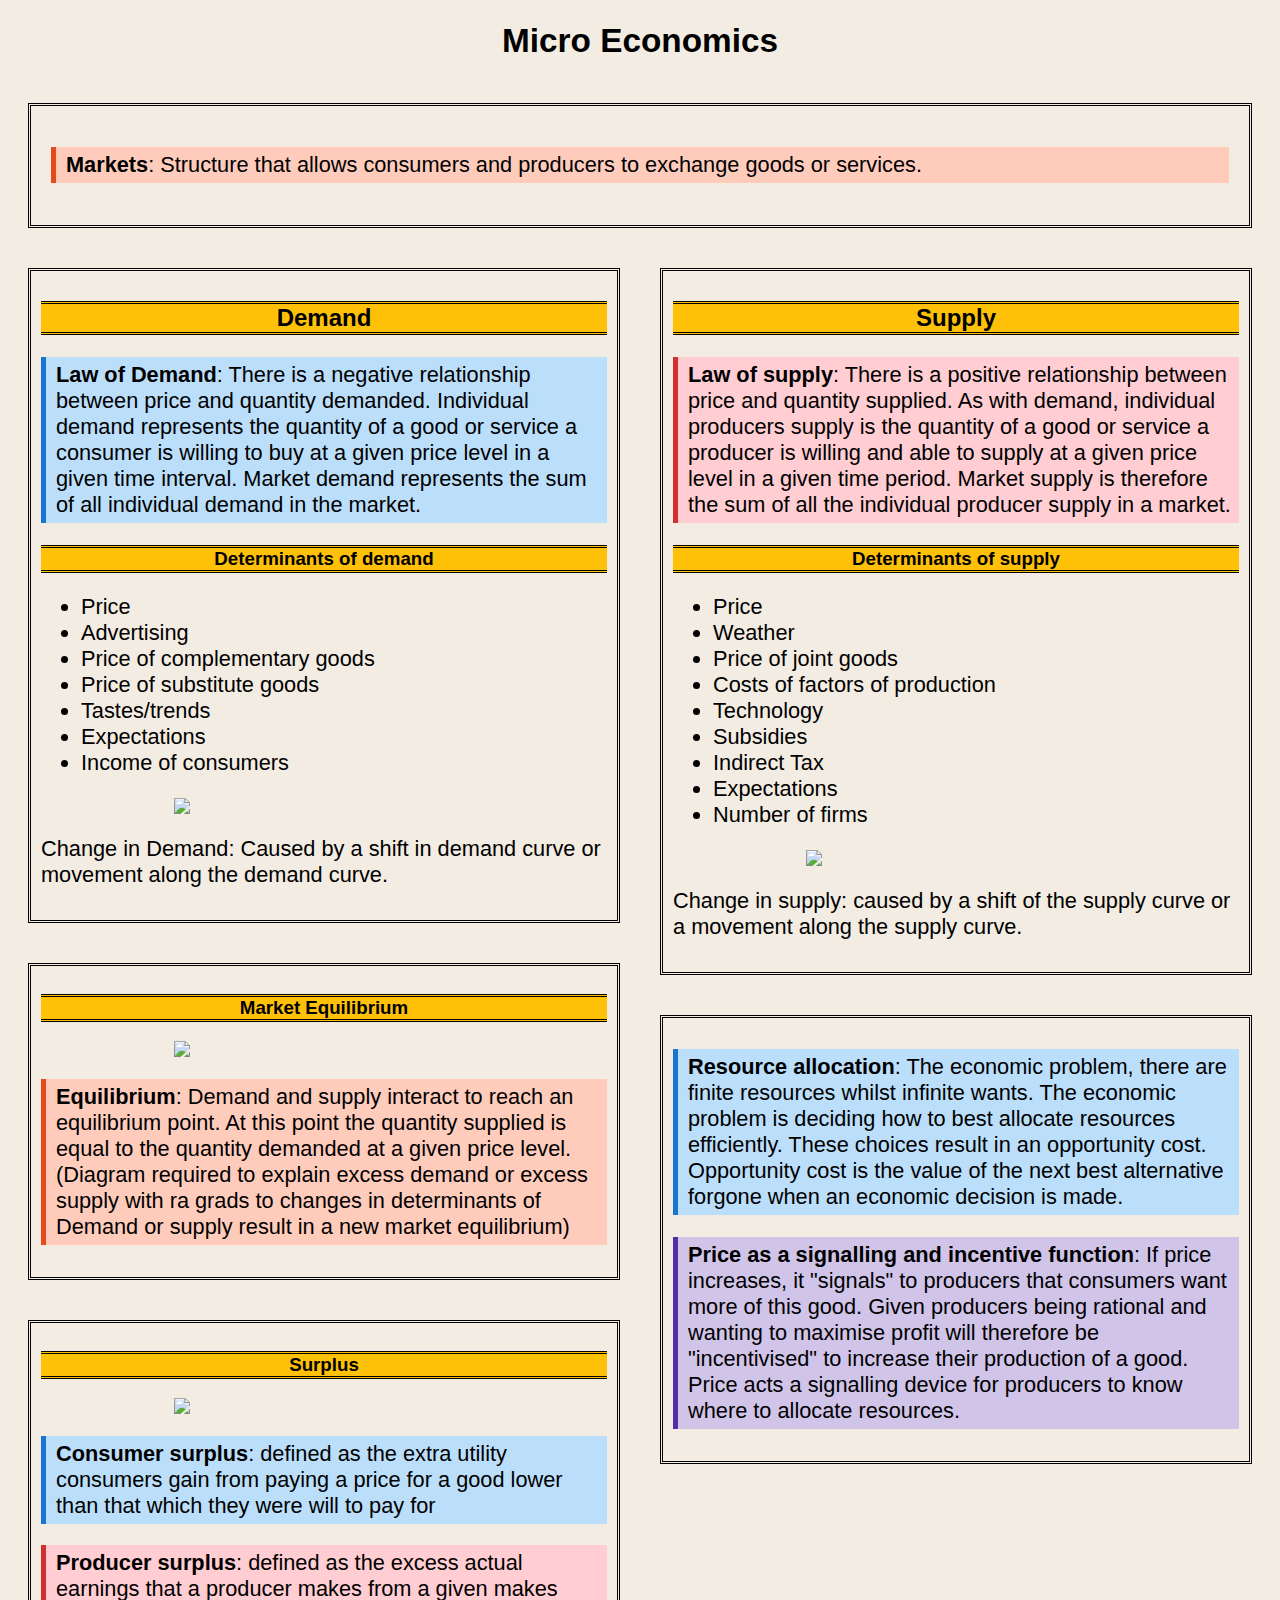
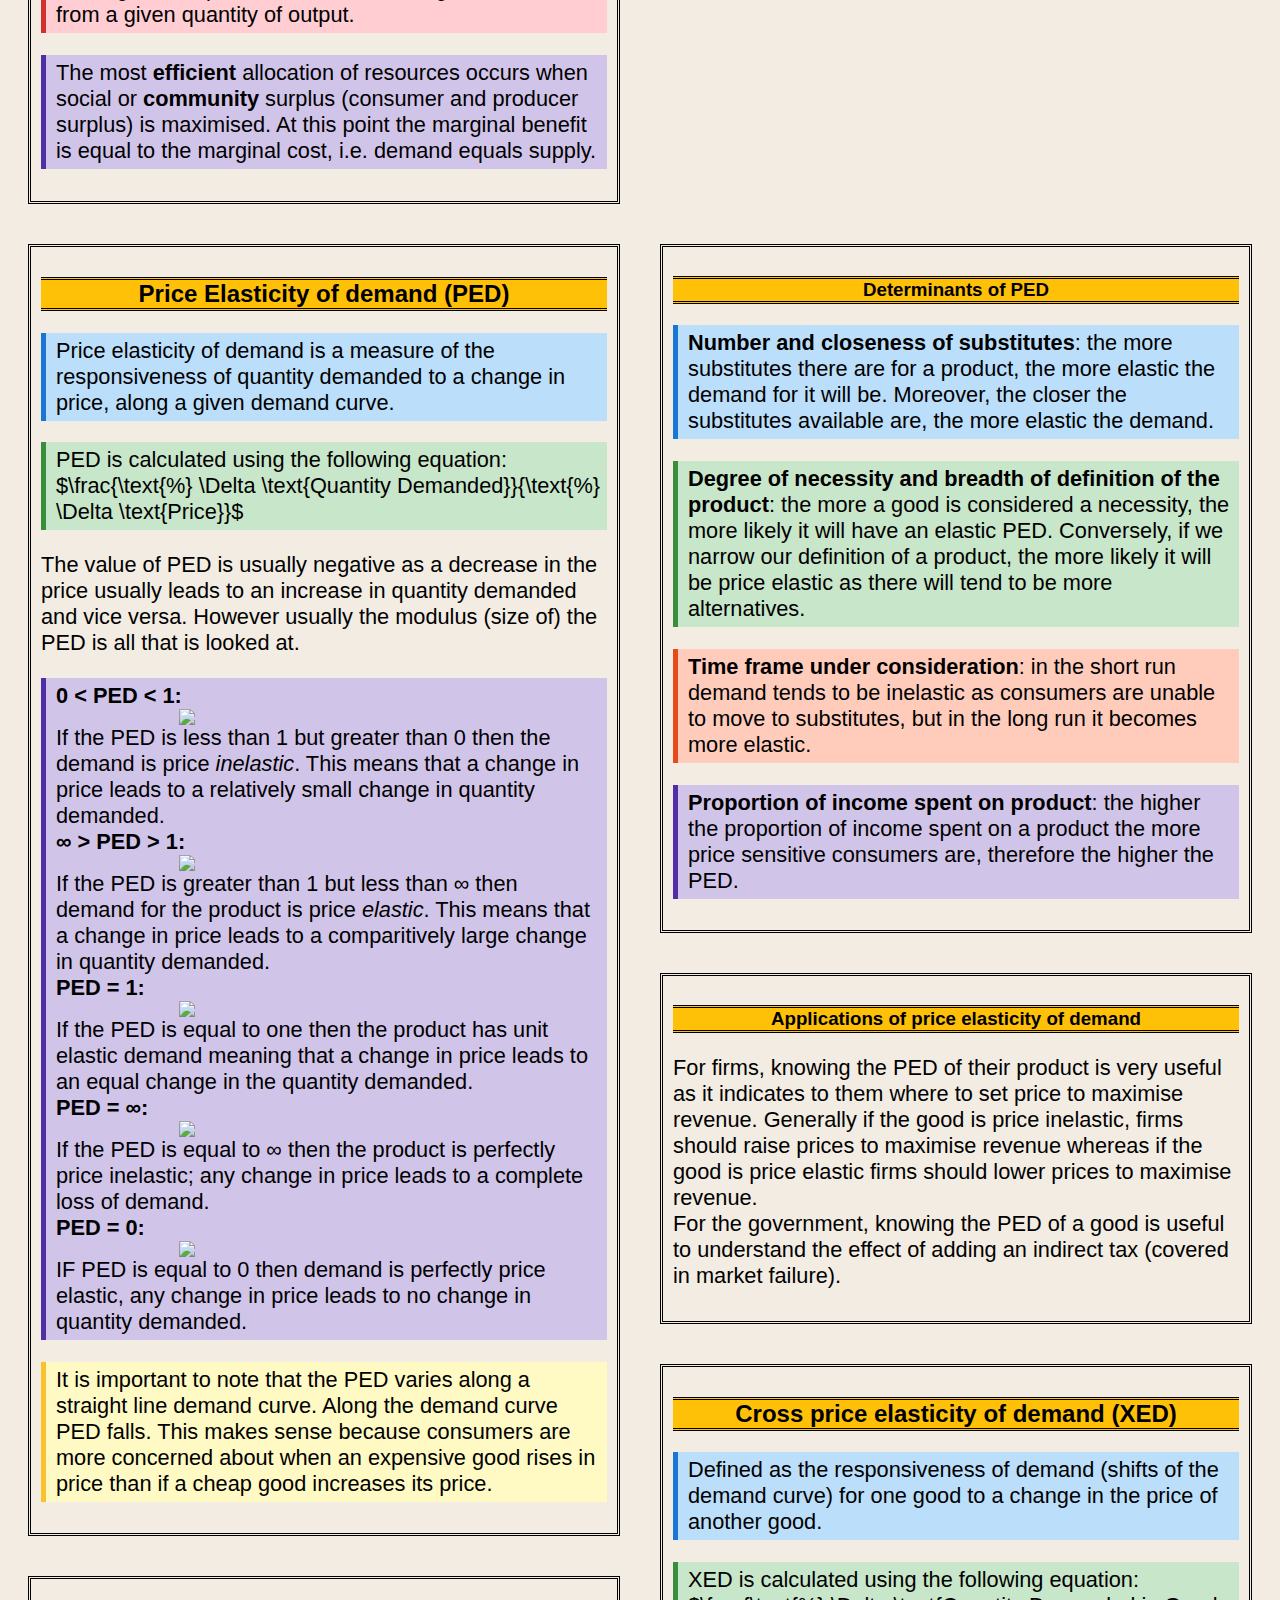
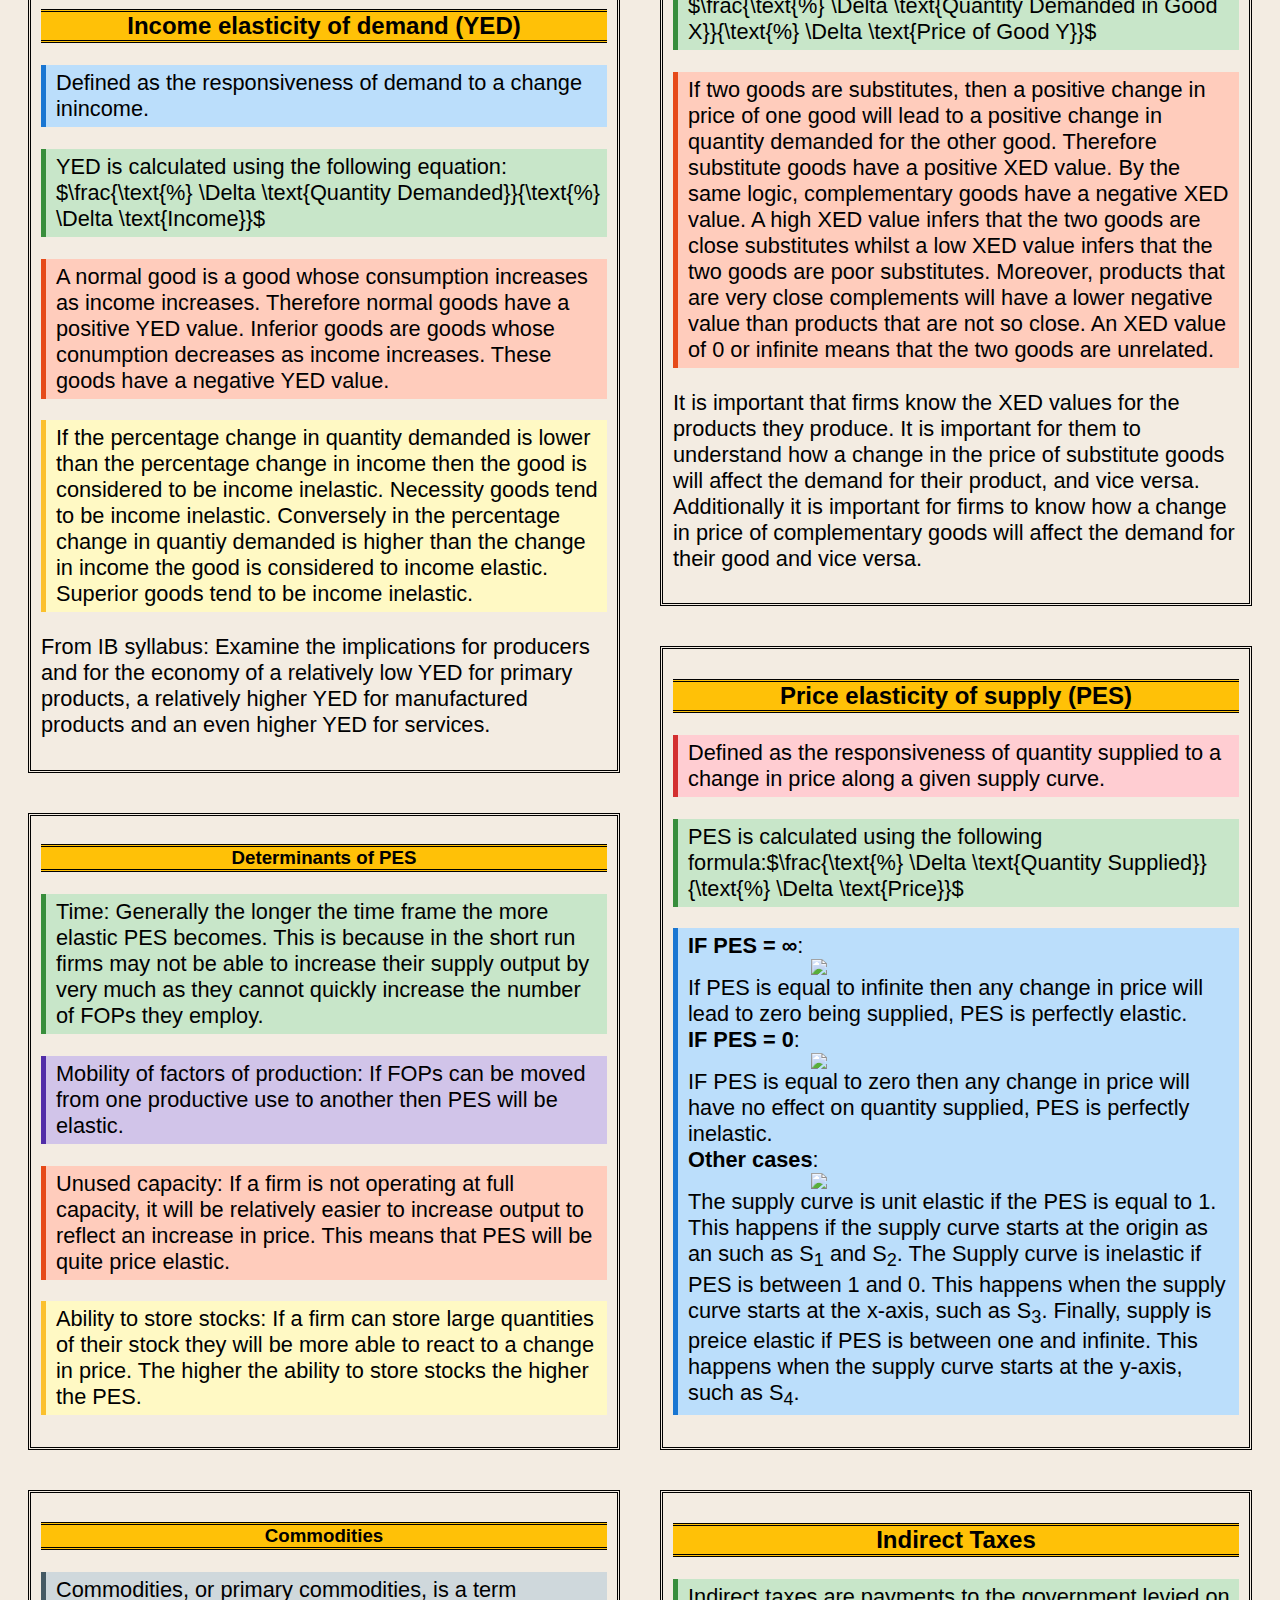
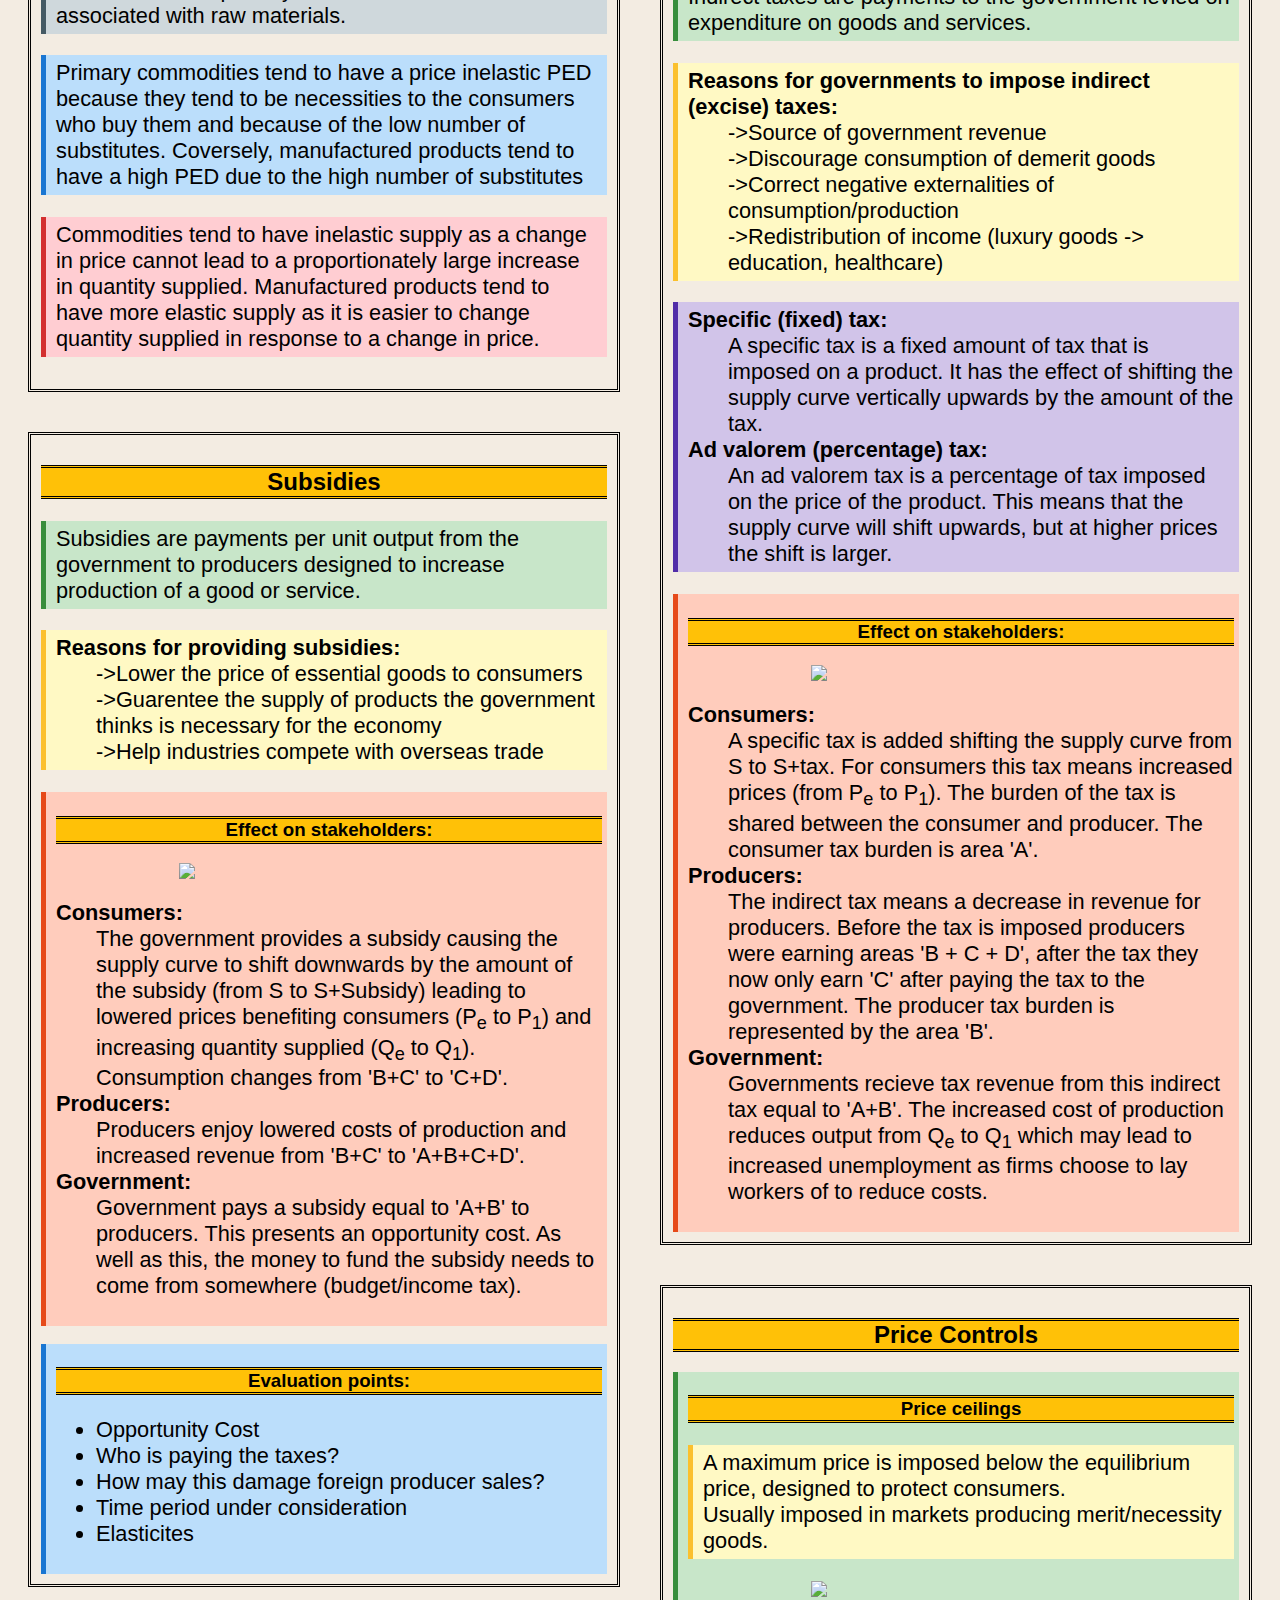
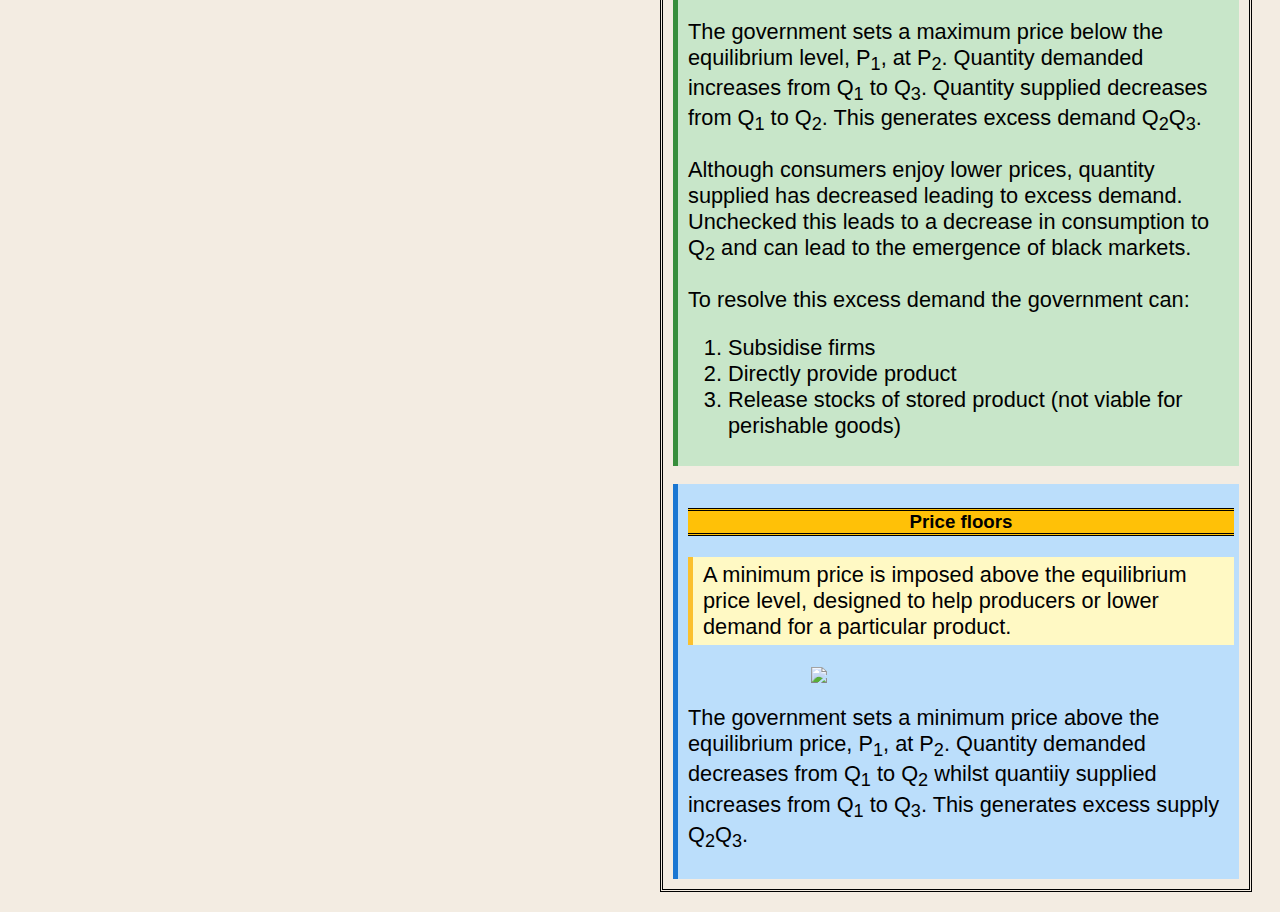
==== commit e7dd4ea5: "-" ====
--- a/Economics/Micro.html
+++ b/Economics/Micro.html
@@ -327,13 +327,35 @@
                         <h2>Price Controls</h2>
 
                         <section class="define green">
-                            
+                            <h3>Price ceilings</h3>
+                                <p class="define yellow">A maximum price is imposed below the equilibrium price, designed to protect consumers.<br>Usually imposed in markets producing merit/necessity goods.</p>
+
+                                <img src="./Images/max_price.png">
+
+                                <p>The government sets a maximum price below the equilibrium level, P<sub>1</sub>, at P<sub>2</sub>. Quantity demanded increases from Q<sub>1</sub> to Q<sub>3</sub>. Quantity supplied decreases from Q<sub>1</sub> to Q<sub>2</sub>. This generates excess demand Q<sub>2</sub>Q<sub>3</sub>.</p>
+
+                                <p>Although consumers enjoy lower prices, quantity supplied has decreased leading to excess demand. Unchecked this leads to a decrease in consumption to Q<sub>2</sub> and can lead to the emergence of black markets. </p>
+
+                                <p>To resolve this excess demand the government can:</p>
+                                <ol>
+                                    <li>Subsidise firms</li>
+                                    <li>Directly provide product</li>
+                                    <li>Release stocks of stored product (not viable for perishable goods)</li>
+                                </ol>
+                        </section>
+
                         <br>
 
-                        </section>
-
-                        <section class="define yellow">
-                            
+                        <section class="define blue">
+                            <h3>Price floors</h3>
+                                <p class="define yellow">A minimum price is imposed above the equilibrium price level, designed to help producers or lower demand for a particular product.</p>
+
+                                <img src="./Images/min_price.png">
+
+                                <p>The government sets a minimum price above the equilibrium price, P<sub>1</sub>, at P<sub>2</sub>. Quantity demanded decreases from Q<sub>1</sub> to Q<sub>2</sub> whilst quantiiy supplied increases from Q<sub>1</sub> to Q<sub>3</sub>. This generates excess supply Q<sub>2</sub>Q<sub>3</sub>.</p>
+
+                                
+
                         </section>
 
 
--- a/style.css
+++ b/style.css
@@ -165,7 +165,7 @@
 	display:block;
 }
 
-p, ul, dl{
+p, ul, dl, ol{
 	font-size: 1.7vw;
 }
 
@@ -182,12 +182,23 @@
   	}
 
   	.f_nav img, .b_nav img{
-		height: 10vw;
+		height: 9vw;
 		width: auto;
+		padding: 5px;
 	}
 
 	h1 {
 		text-align: center;
 		font-size: 5vw;
-	}
-}
+		margin-top: 6vw;
+	}
+
+	.top_nav li{
+		width: 100%;
+		text-align: center;
+	}
+
+	ul.top_nav{
+		margin-top: 5vw;
+	}
+}
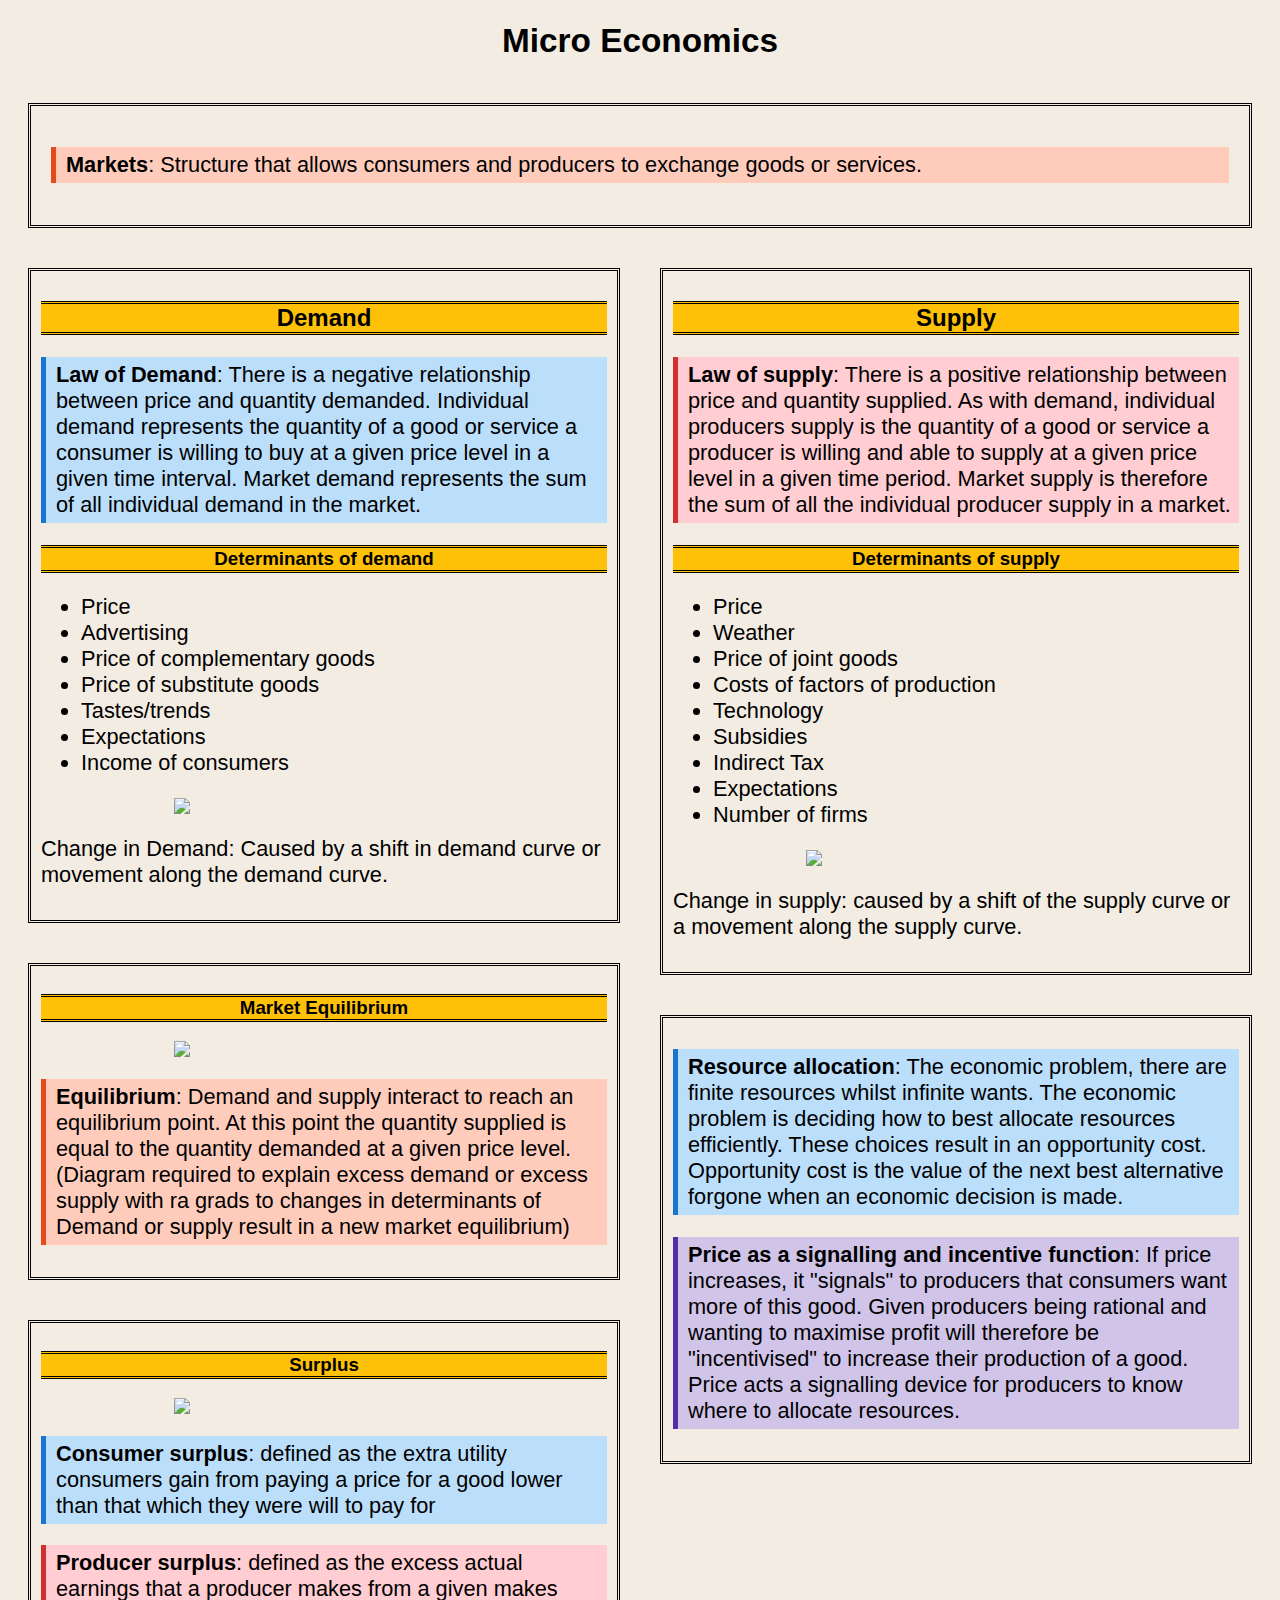
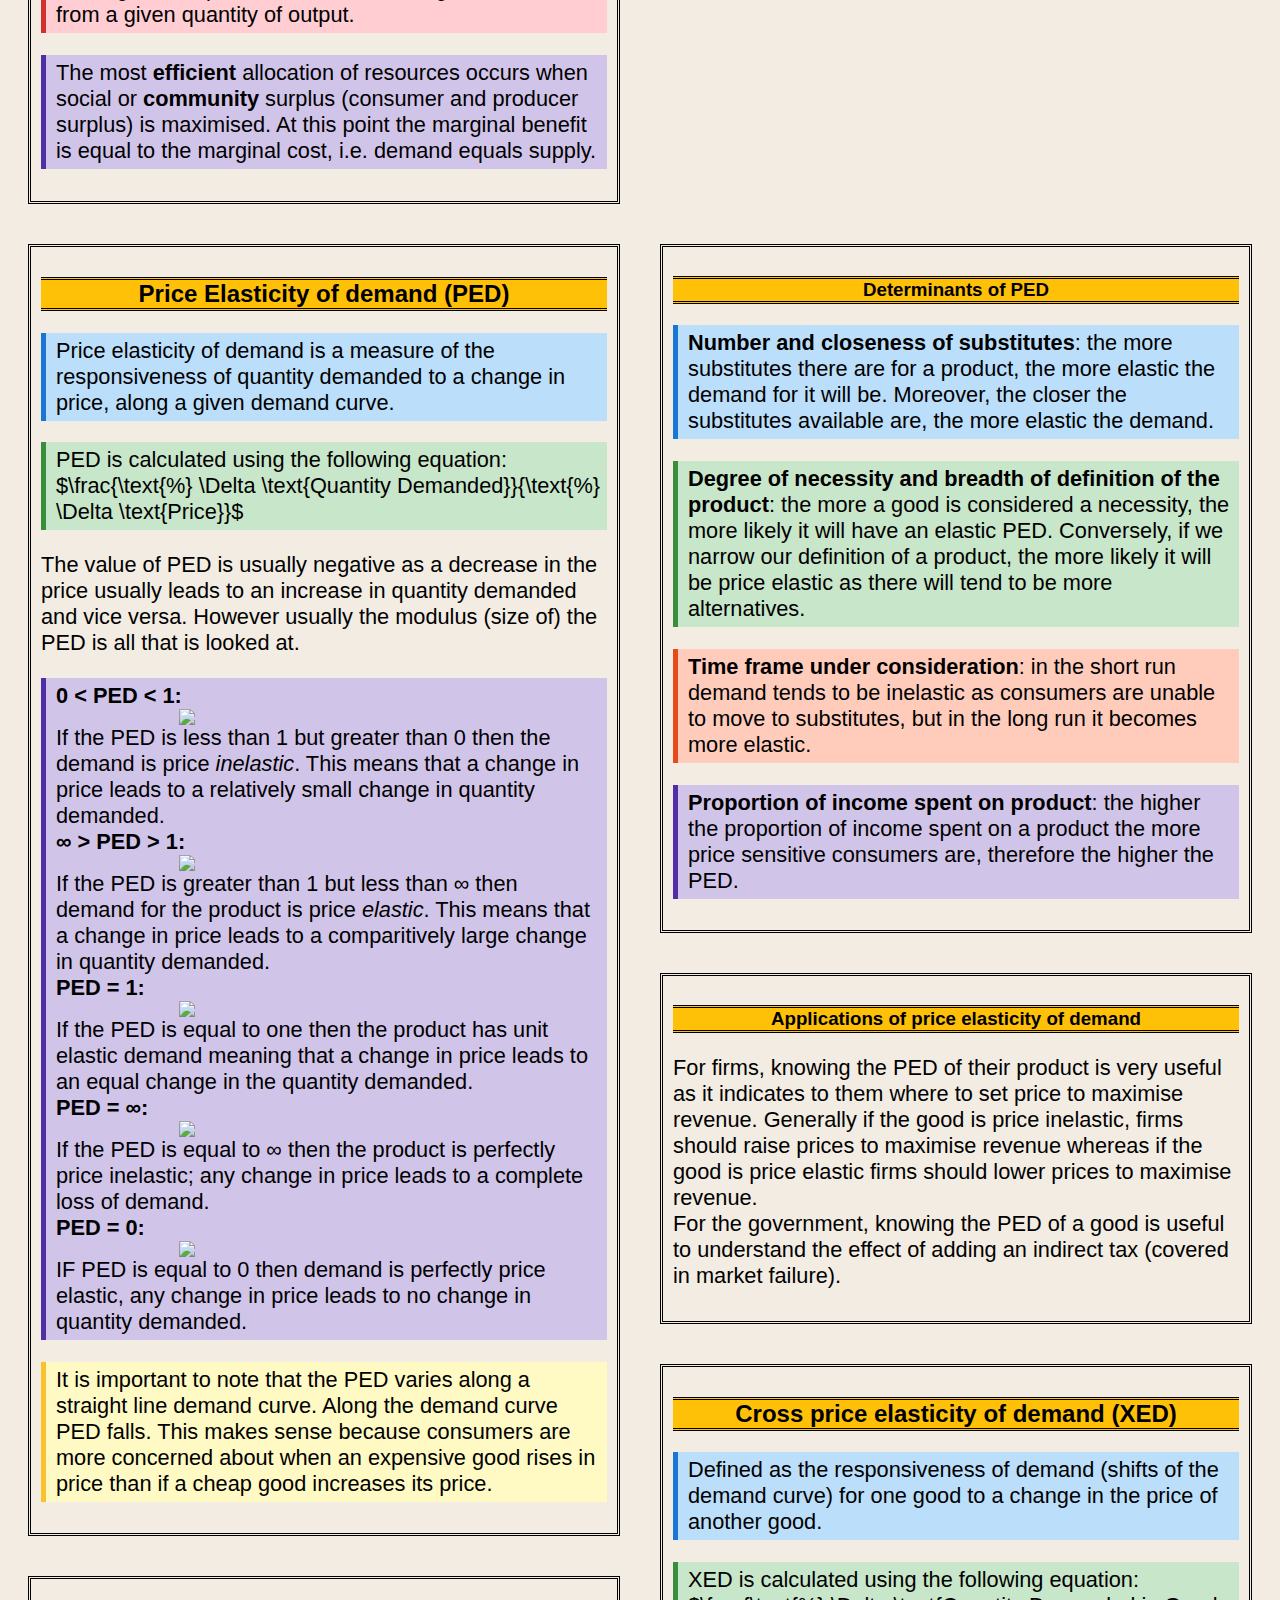
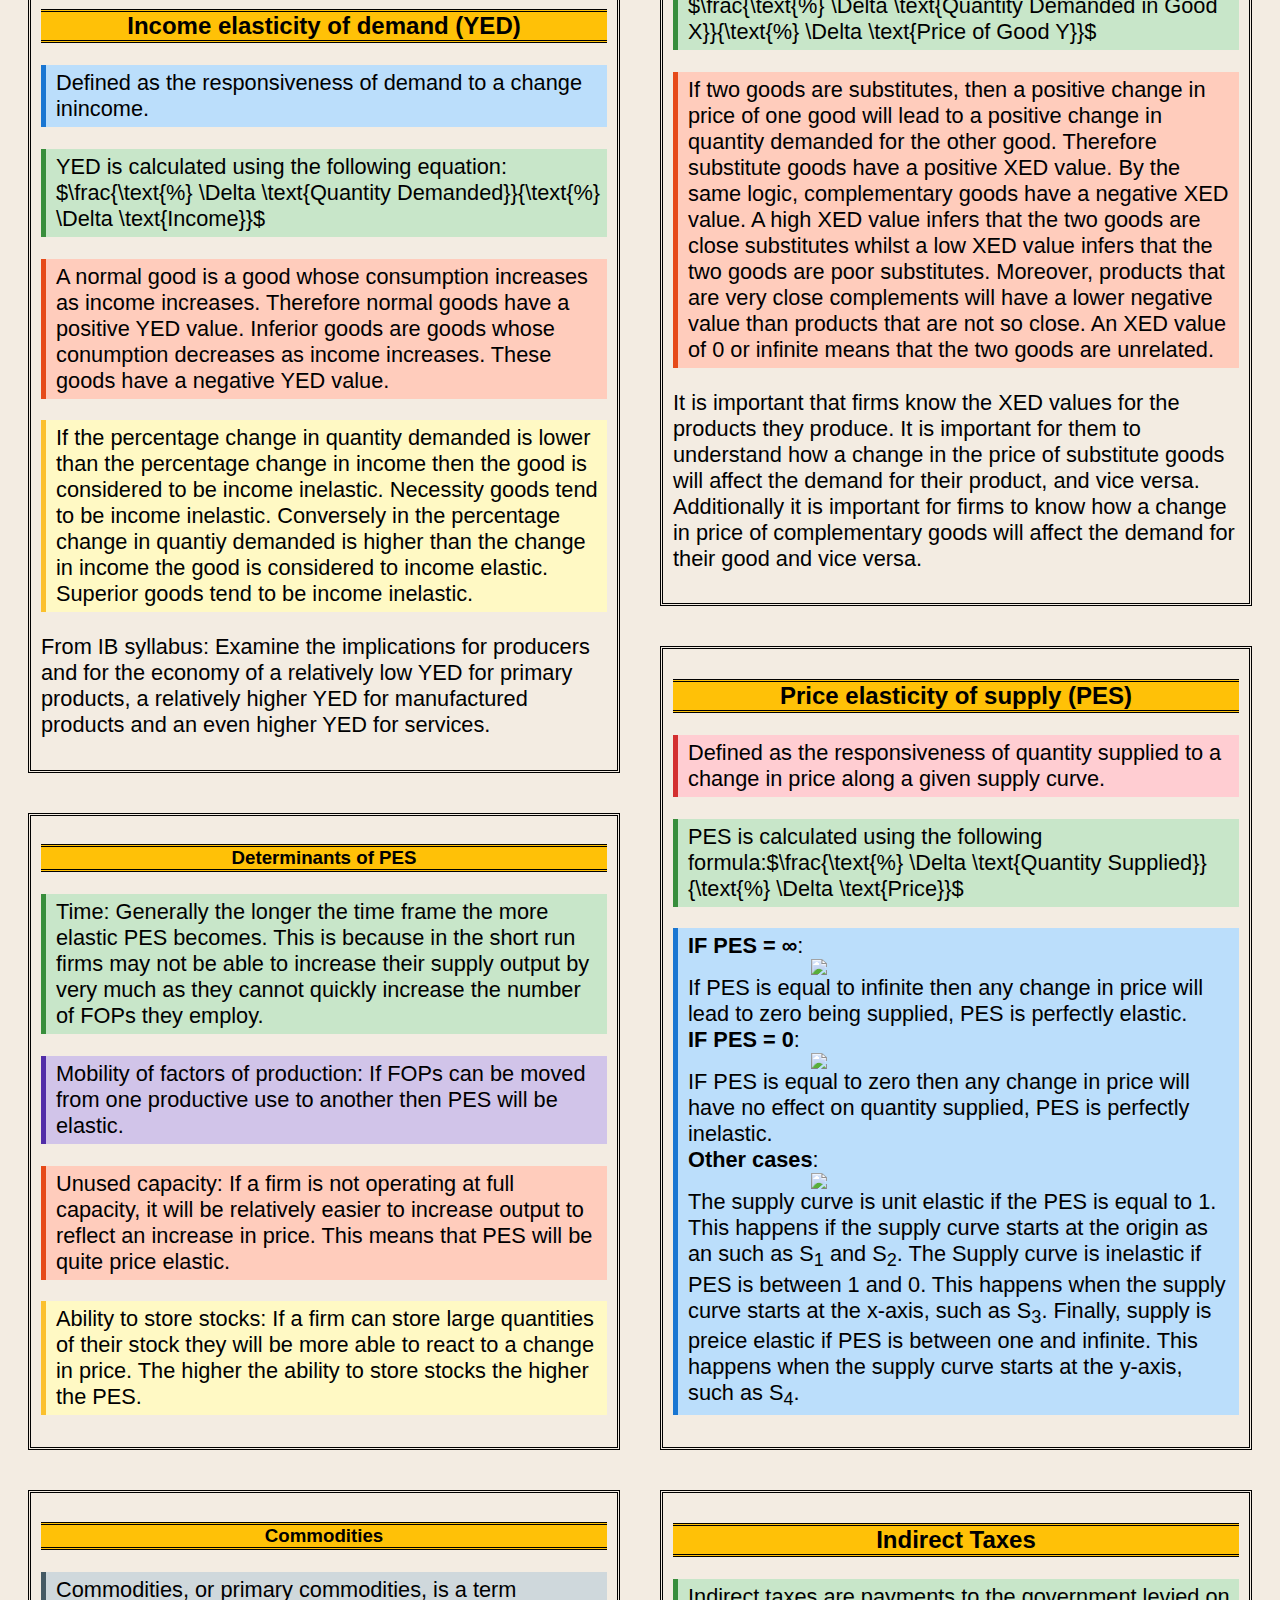
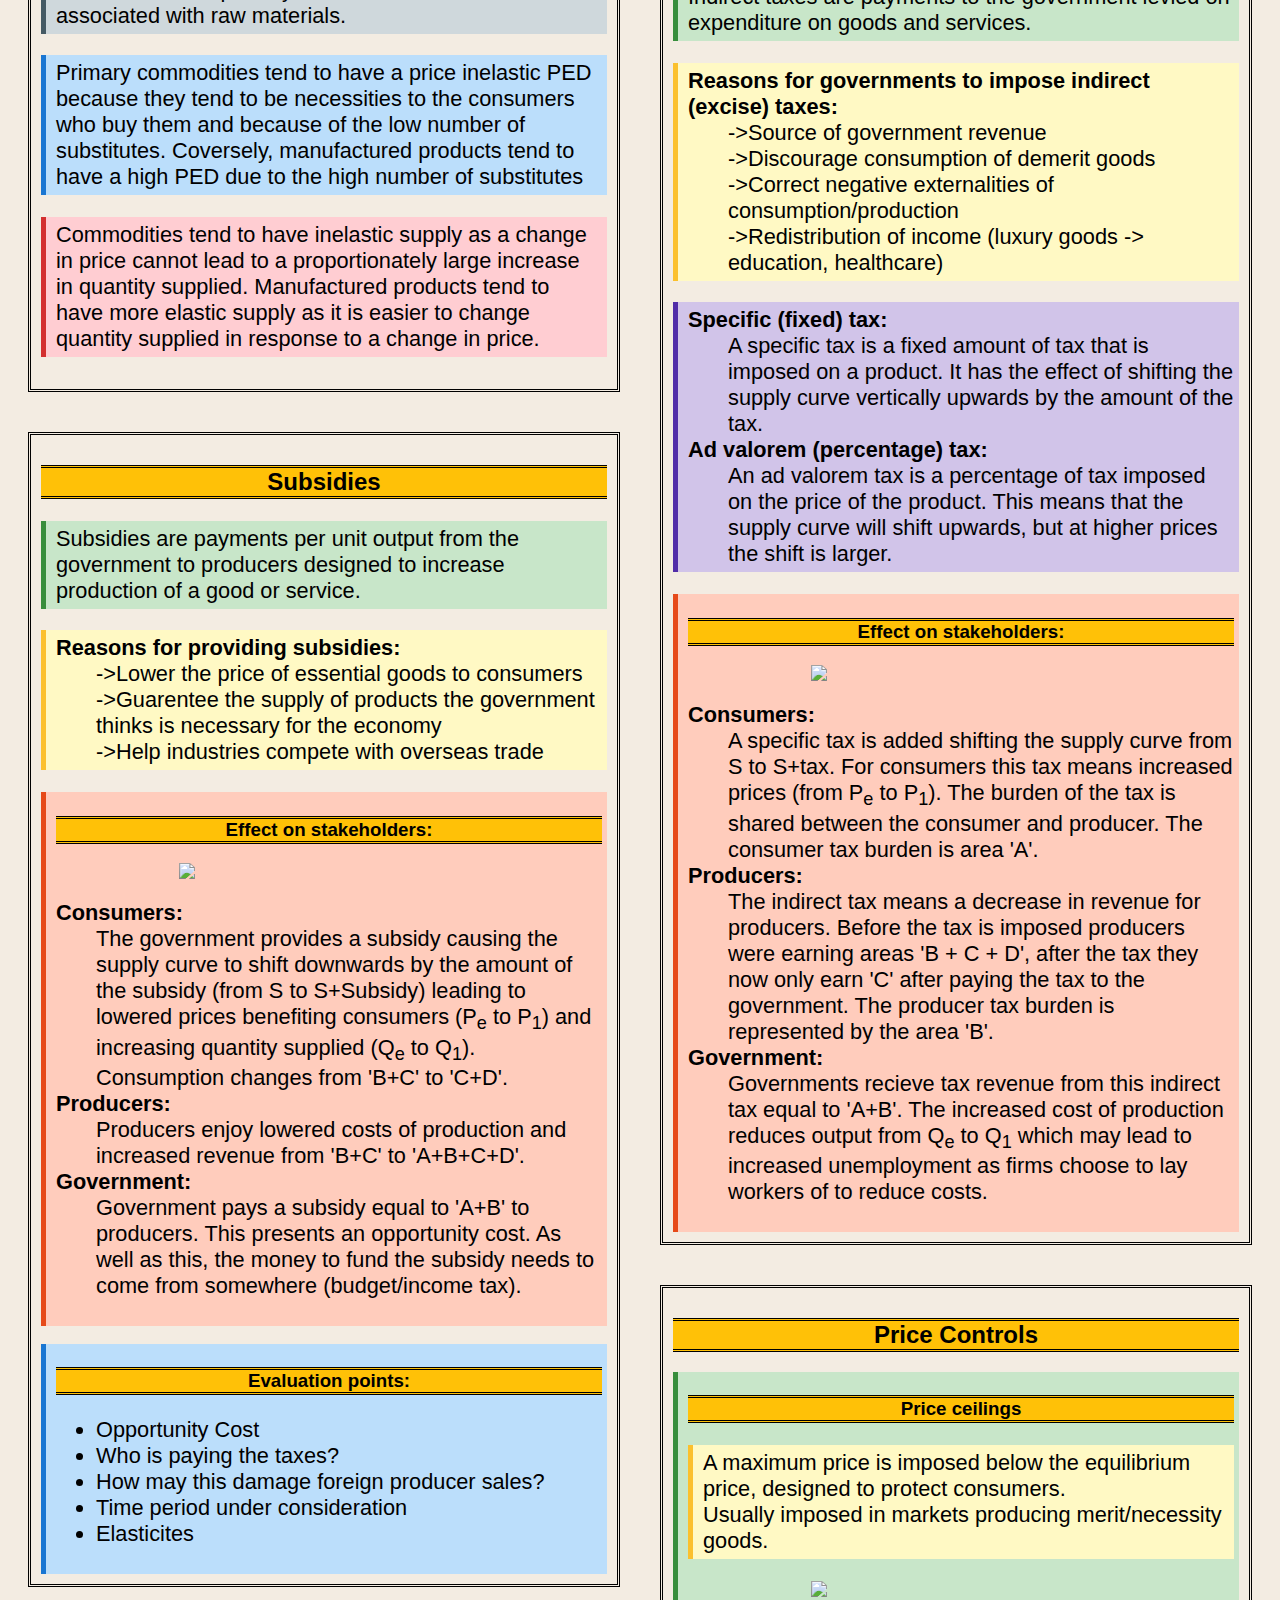
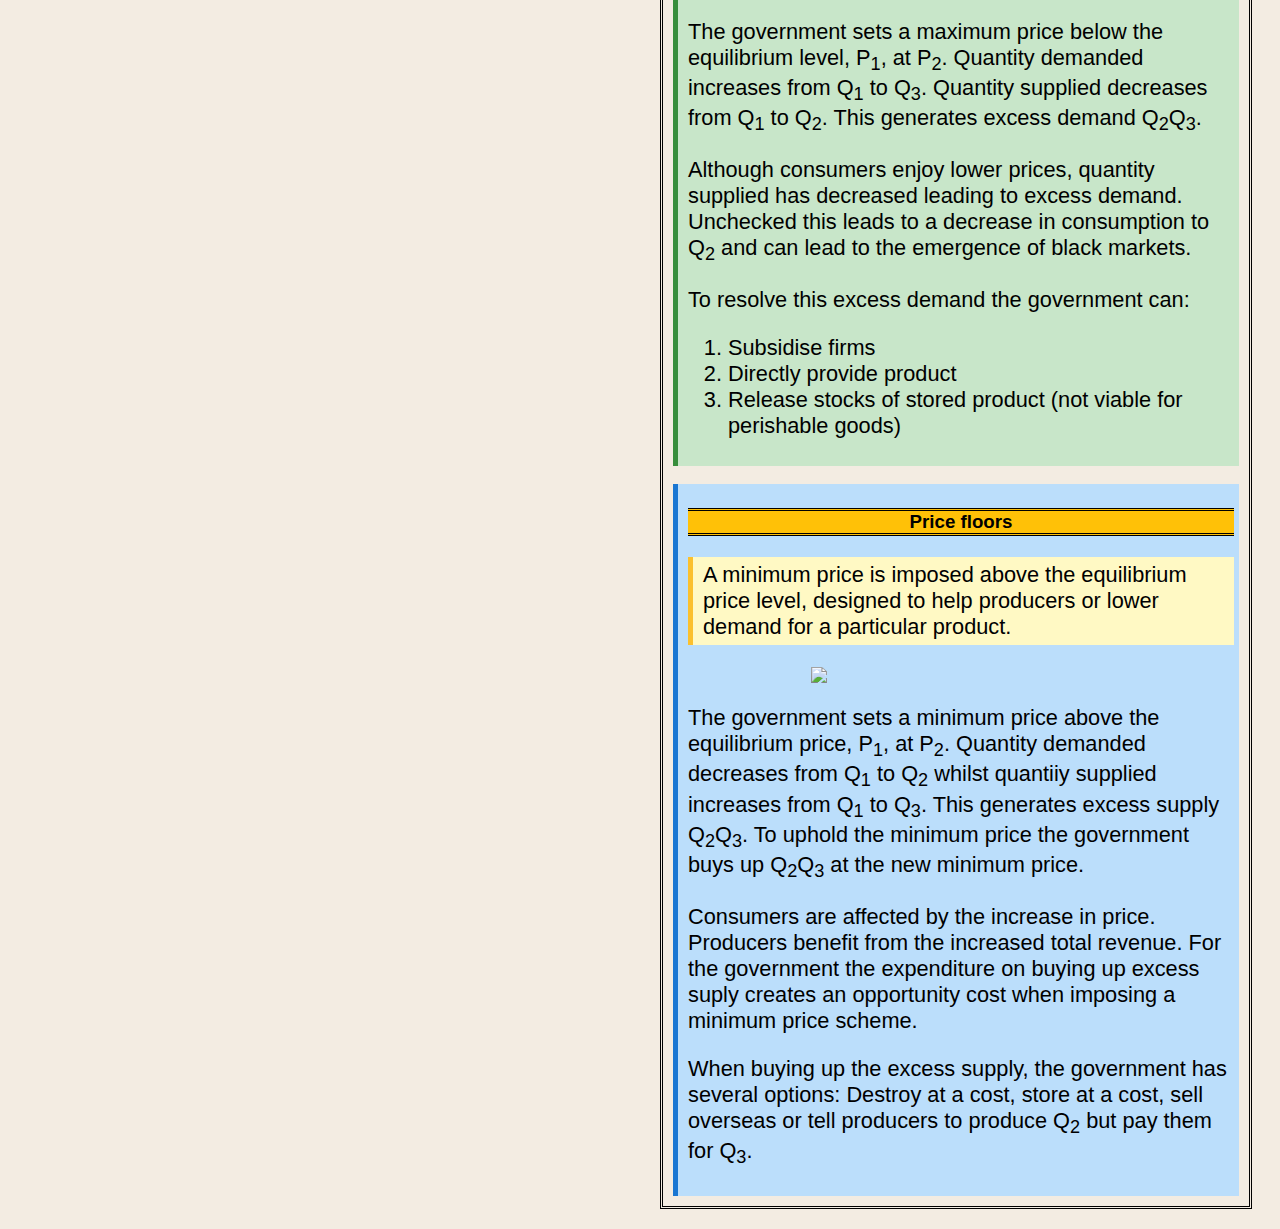
==== commit d2bcefa9: "commit to arkham" ====
--- a/Economics/Micro.html
+++ b/Economics/Micro.html
@@ -352,10 +352,11 @@
 
                                 <img src="./Images/min_price.png">
 
-                                <p>The government sets a minimum price above the equilibrium price, P<sub>1</sub>, at P<sub>2</sub>. Quantity demanded decreases from Q<sub>1</sub> to Q<sub>2</sub> whilst quantiiy supplied increases from Q<sub>1</sub> to Q<sub>3</sub>. This generates excess supply Q<sub>2</sub>Q<sub>3</sub>.</p>
-
-                                
-
+                                <p>The government sets a minimum price above the equilibrium price, P<sub>1</sub>, at P<sub>2</sub>. Quantity demanded decreases from Q<sub>1</sub> to Q<sub>2</sub> whilst quantiiy supplied increases from Q<sub>1</sub> to Q<sub>3</sub>. This generates excess supply Q<sub>2</sub>Q<sub>3</sub>. To uphold the minimum price the government buys up Q<sub>2</sub>Q<sub>3</sub> at the new minimum price.</p>
+
+                                <p>Consumers are affected by the increase in price. Producers benefit from the increased total revenue. For the government the expenditure on buying up excess suply creates an opportunity cost when imposing a minimum price scheme.</p>
+
+                                <p>When buying up the excess supply, the government has several options: Destroy at a cost, store at a cost, sell overseas or tell producers to produce Q<sub>2</sub> but pay them for Q<sub>3</sub>.</p>
                         </section>
 
 
--- a/style.css
+++ b/style.css
@@ -51,9 +51,11 @@
 }
 
 .top_nav li a:hover {
-    background-image: url("./Images/circle.png");
+    /*background-image: url("./Images/circle.png");*/
+    background-image: url("./Images/line.gif");
     background-repeat: no-repeat;
-    background-size: 100% 100%;
+    background-size: 90% 100%;
+    background-position: center;
 }
 
 /*DIFFERENT NOTE STYLE*/
@@ -173,7 +175,7 @@
 
 @media screen and (max-width:800px) {
 	.left, .right {
-    	width:100%;
+    	max-width:100%;
     	float: left;
   	}
 
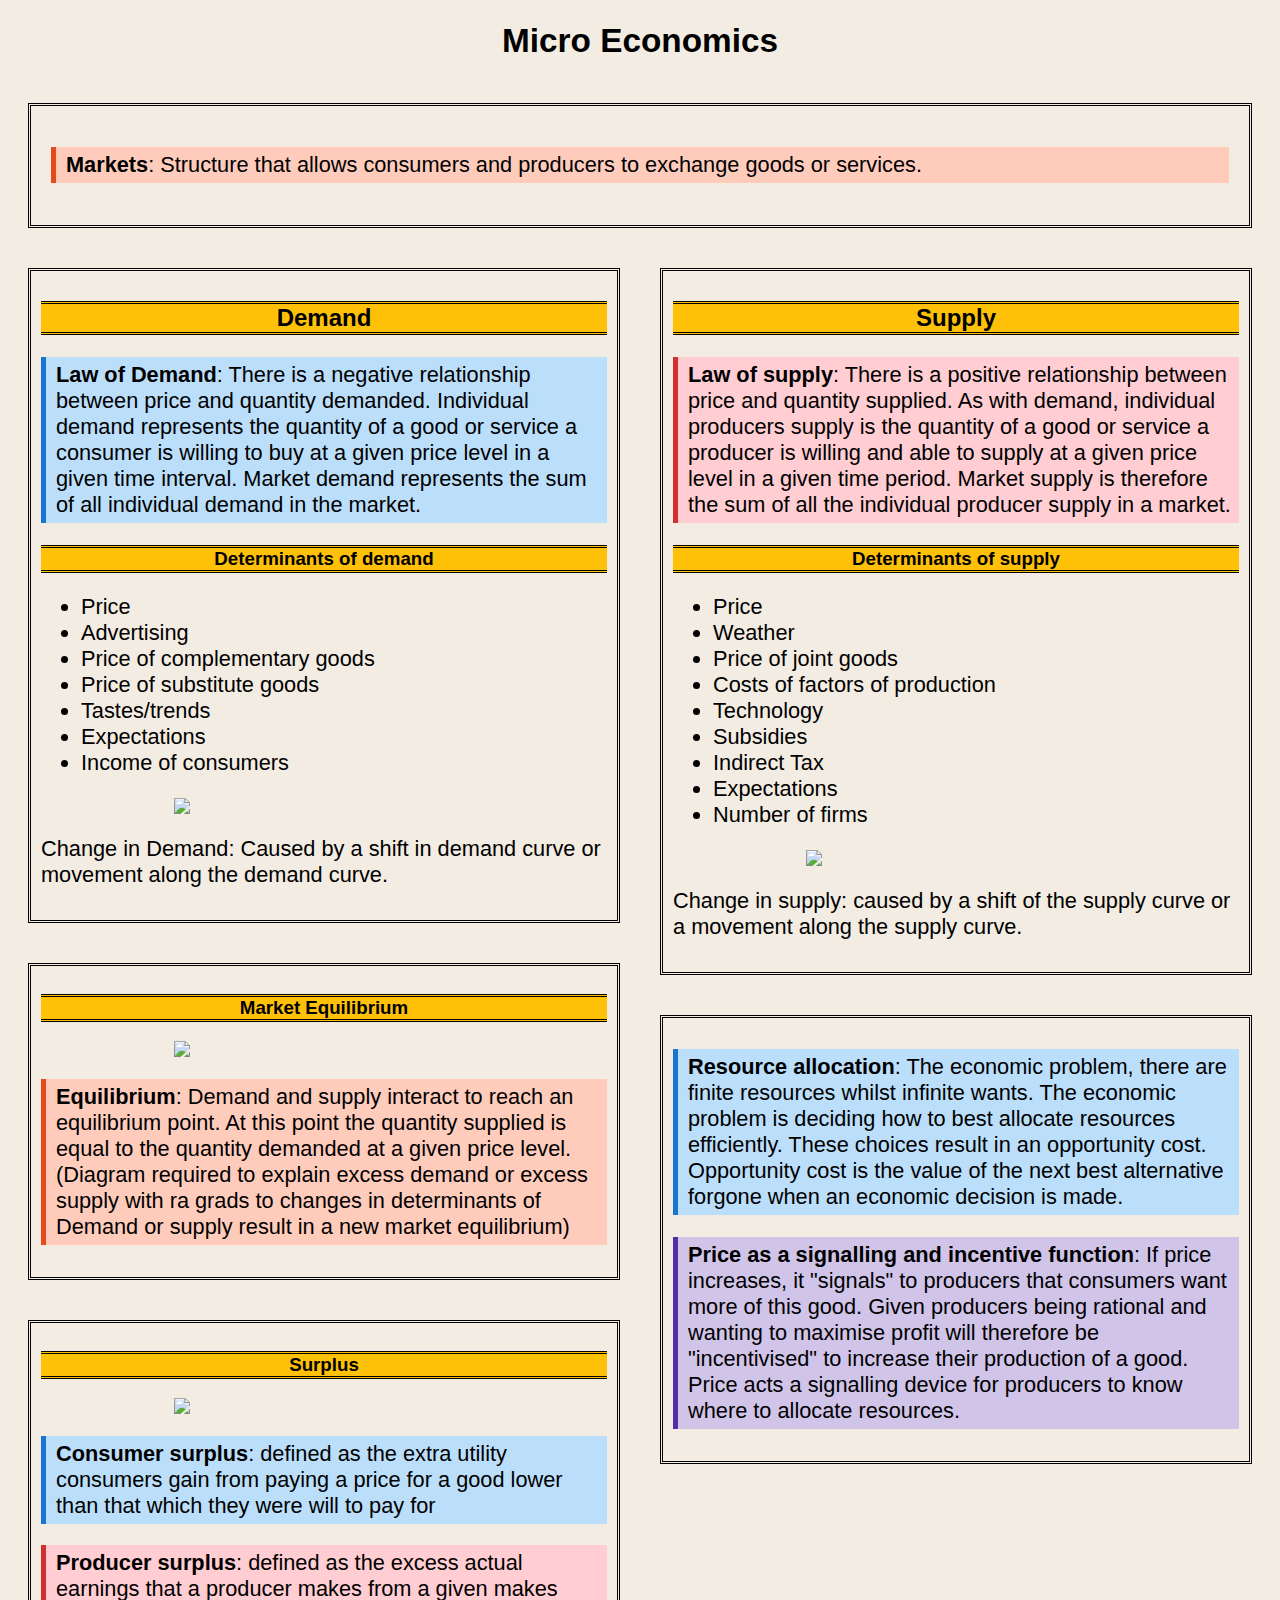
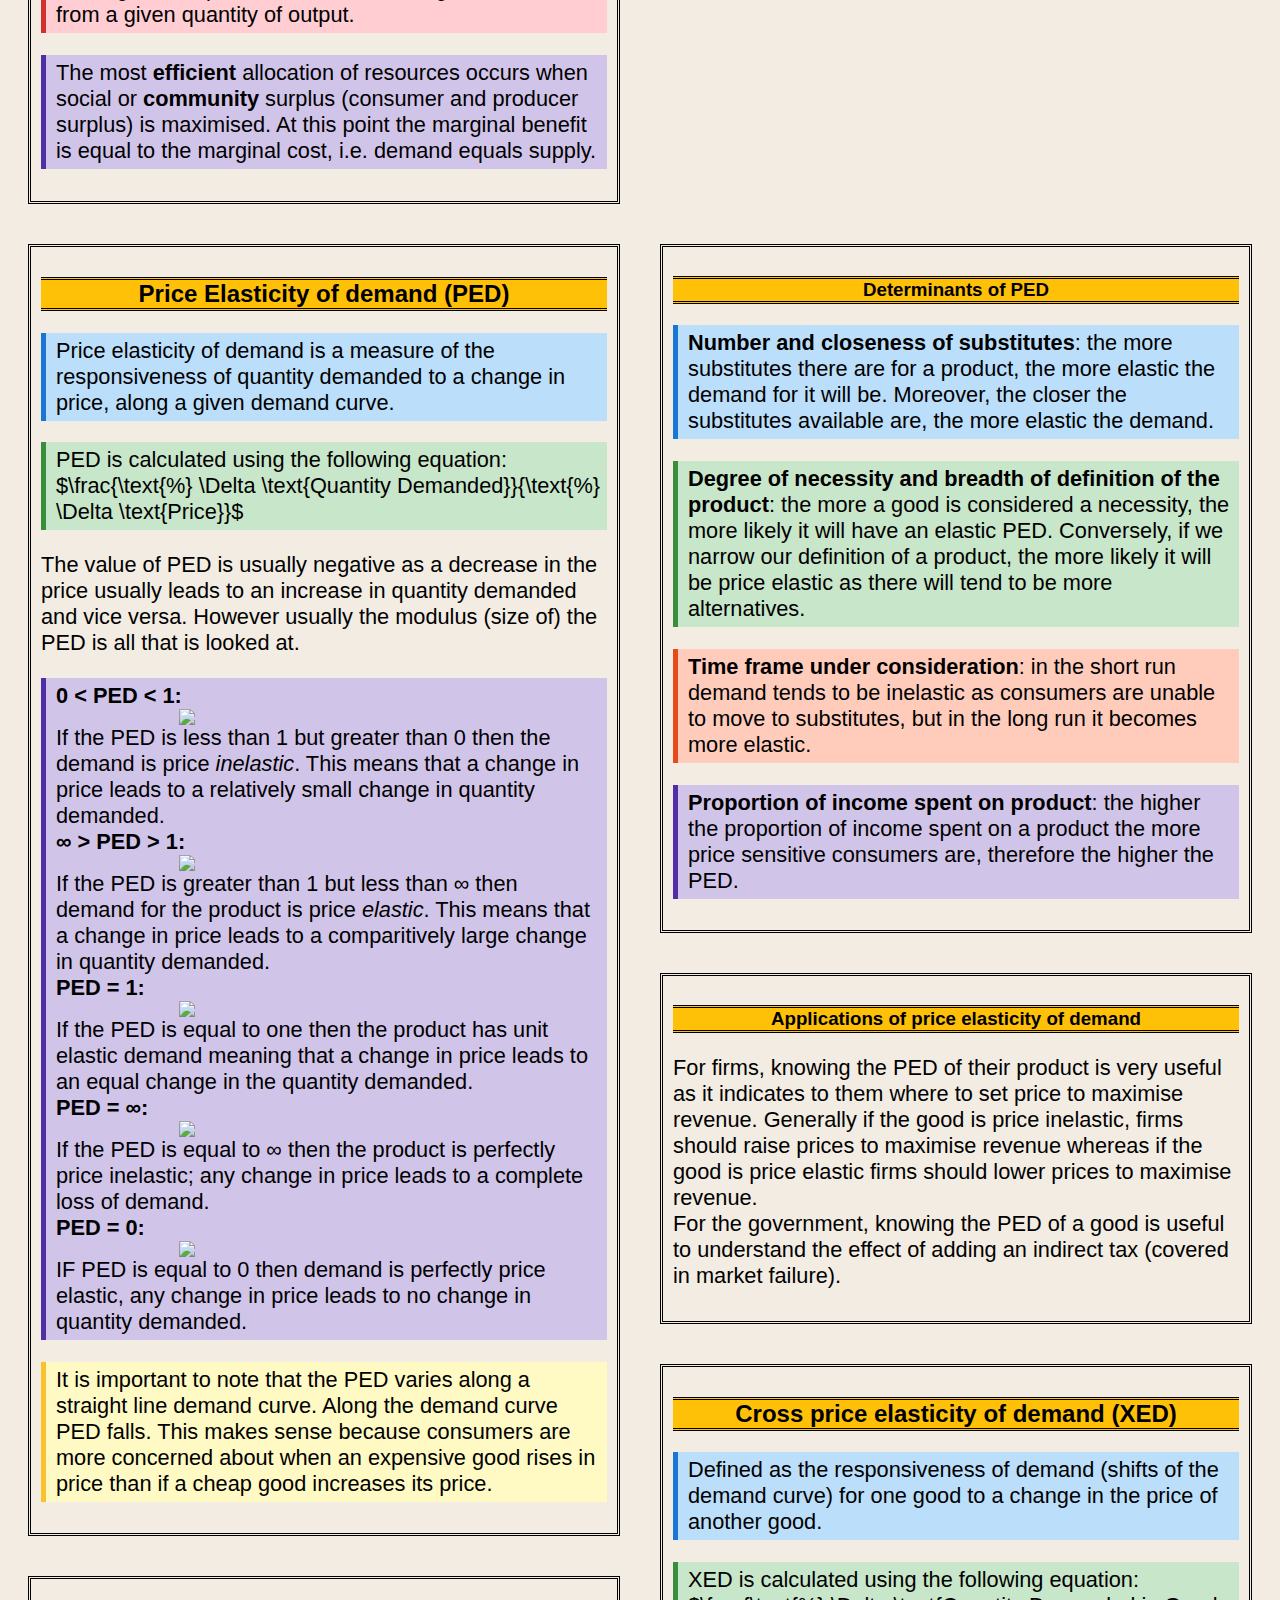
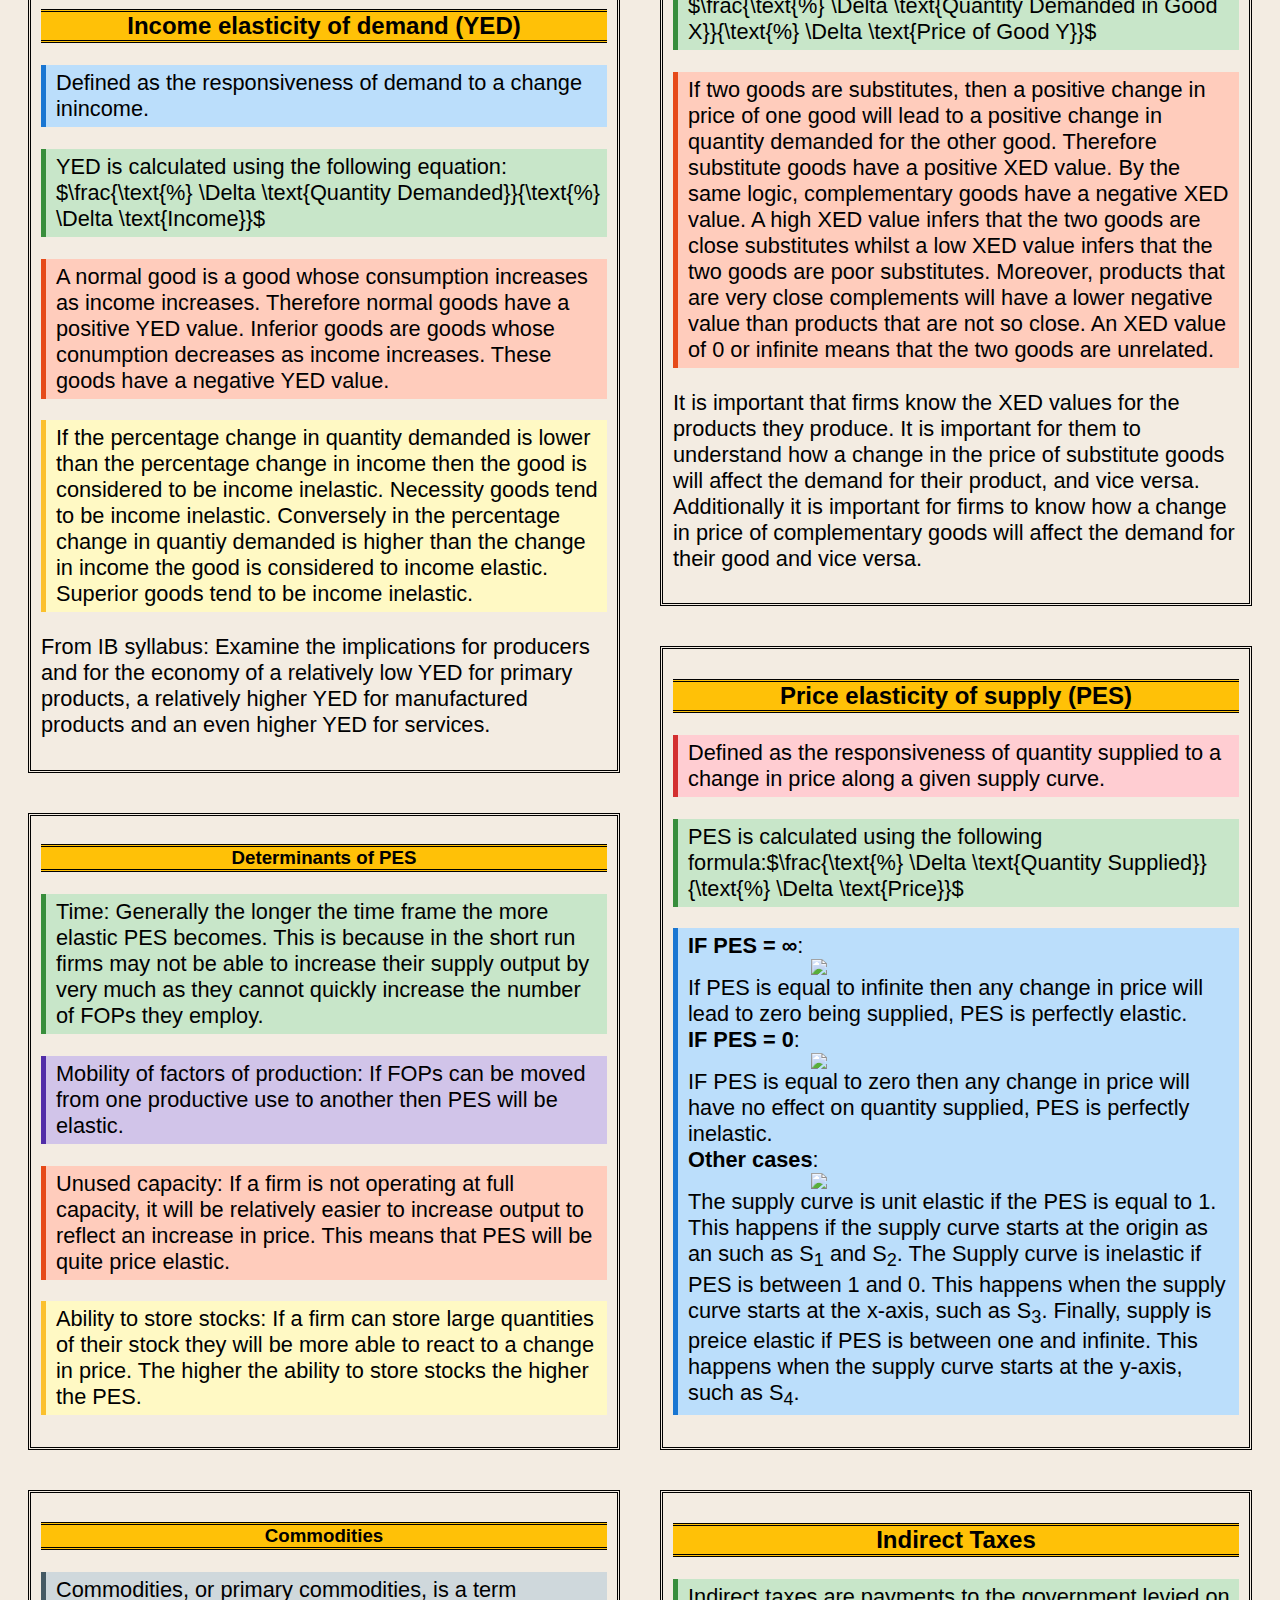
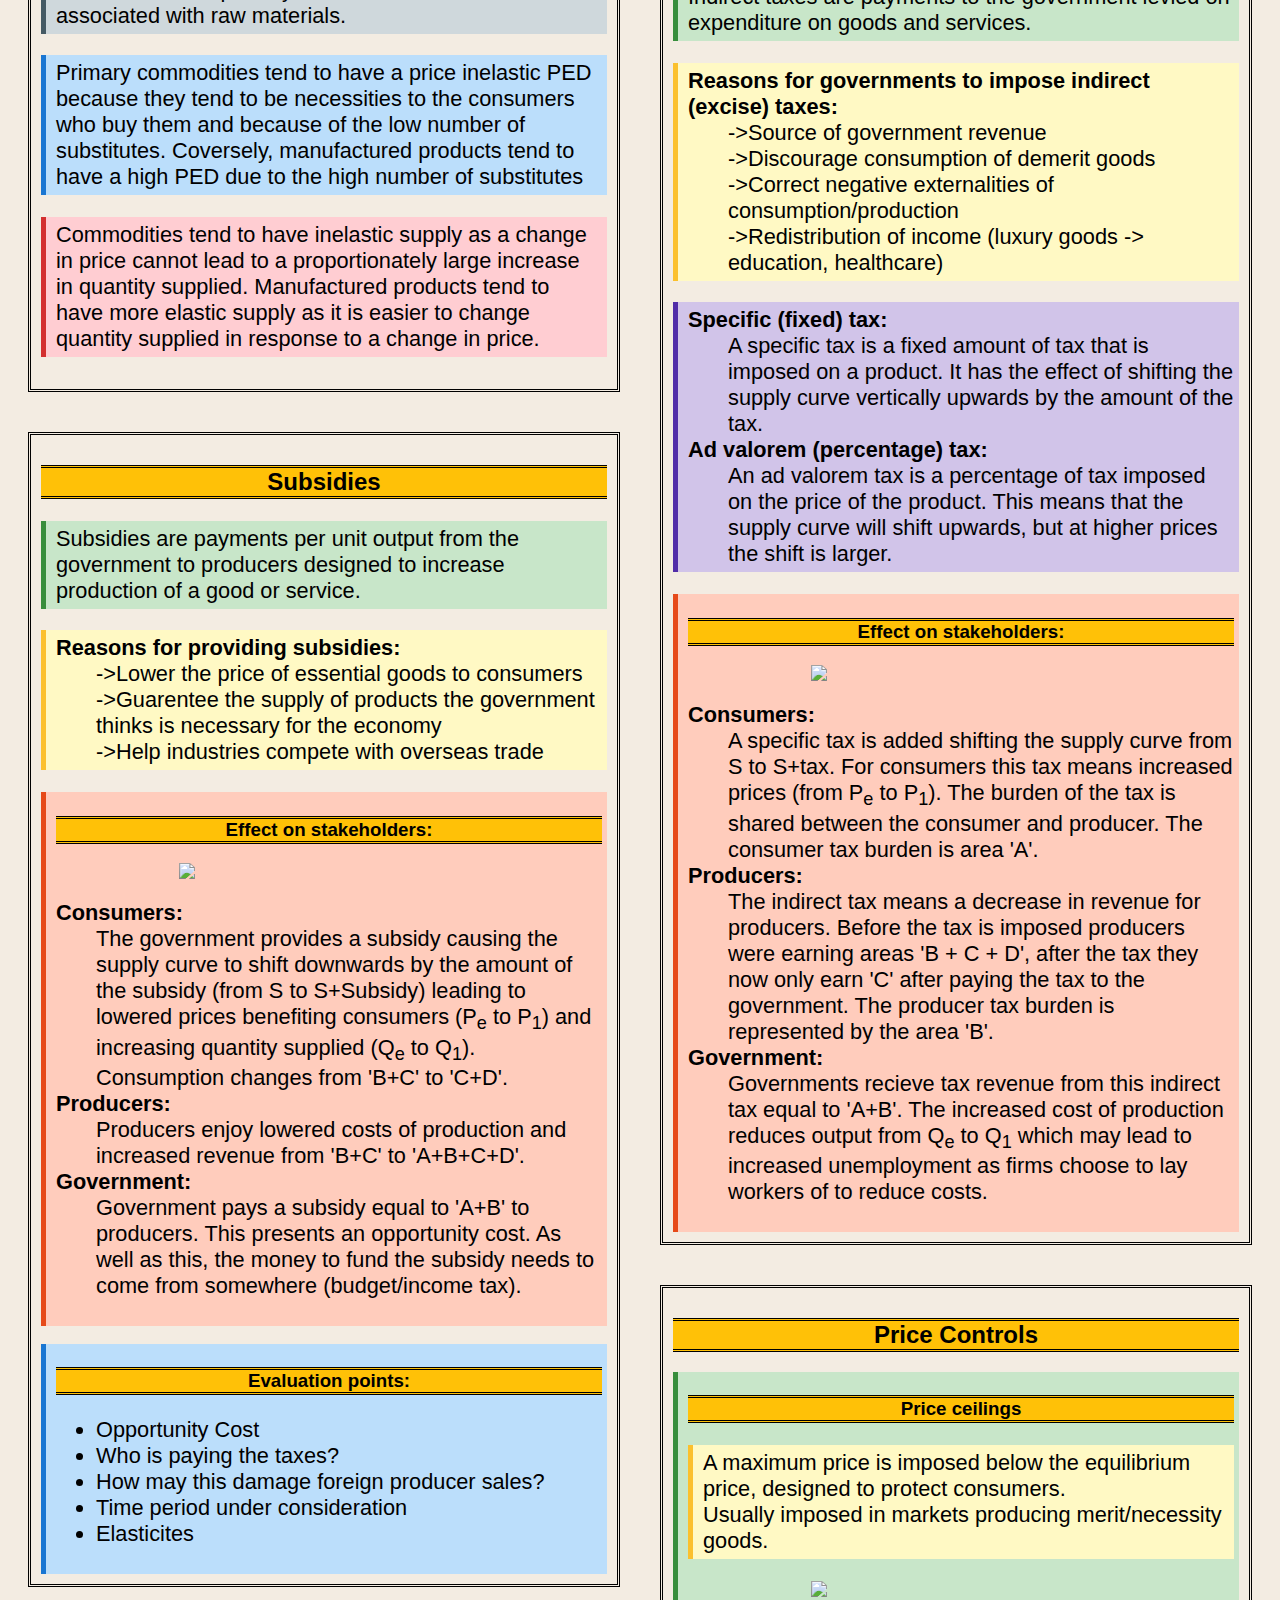
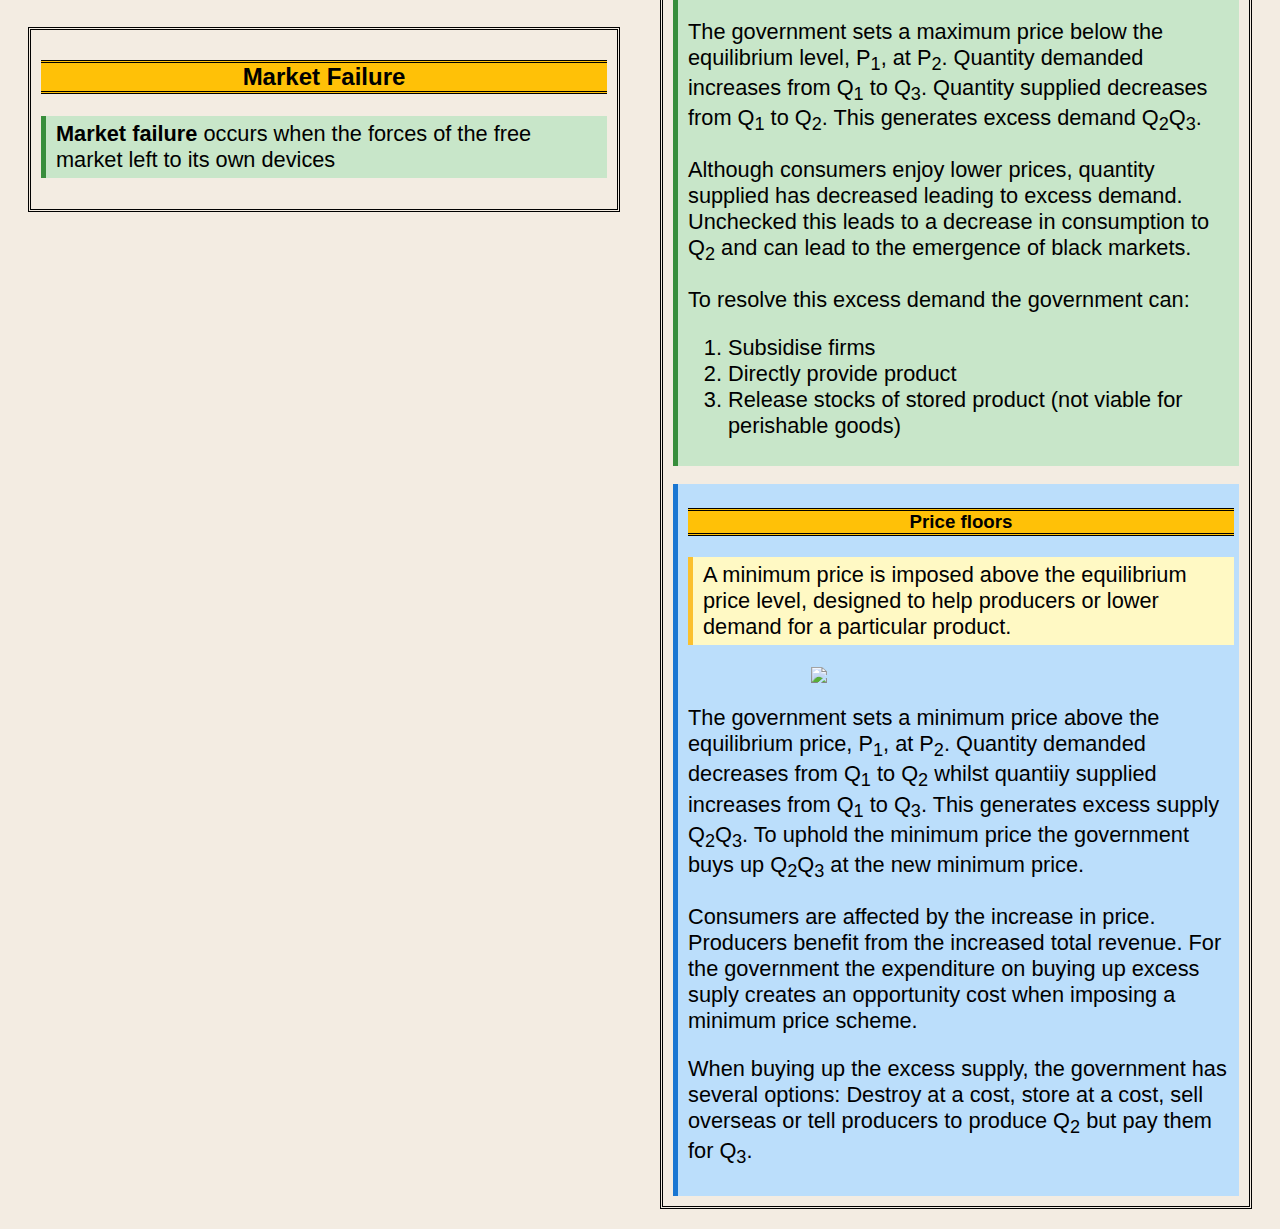
==== commit 4e3d5d51: "Testing" ====
--- a/Economics/Micro.html
+++ b/Economics/Micro.html
@@ -358,10 +358,16 @@
 
                                 <p>When buying up the excess supply, the government has several options: Destroy at a cost, store at a cost, sell overseas or tell producers to produce Q<sub>2</sub> but pay them for Q<sub>3</sub>.</p>
                         </section>
-
-
                     </div>
                 </div>
 
+                <div class="compare left">
+                            <div>
+                                <h2>Market Failure</h2>
+
+                                <p class="define green"><b>Market failure</b> occurs when the forces of the free market left to its own devices</p>
+                            </div>
+                        </div>
+
     	</body>
 	</html>--- a/style.css
+++ b/style.css
@@ -174,9 +174,11 @@
 /*Resize window*/
 
 @media screen and (max-width:800px) {
-	.left, .right {
-    	max-width:100%;
+	.compare {
+    	width:100%;
     	float: left;
+    	position:relative;
+    	padding: 20px;
   	}
 
   	p, ul, dl{
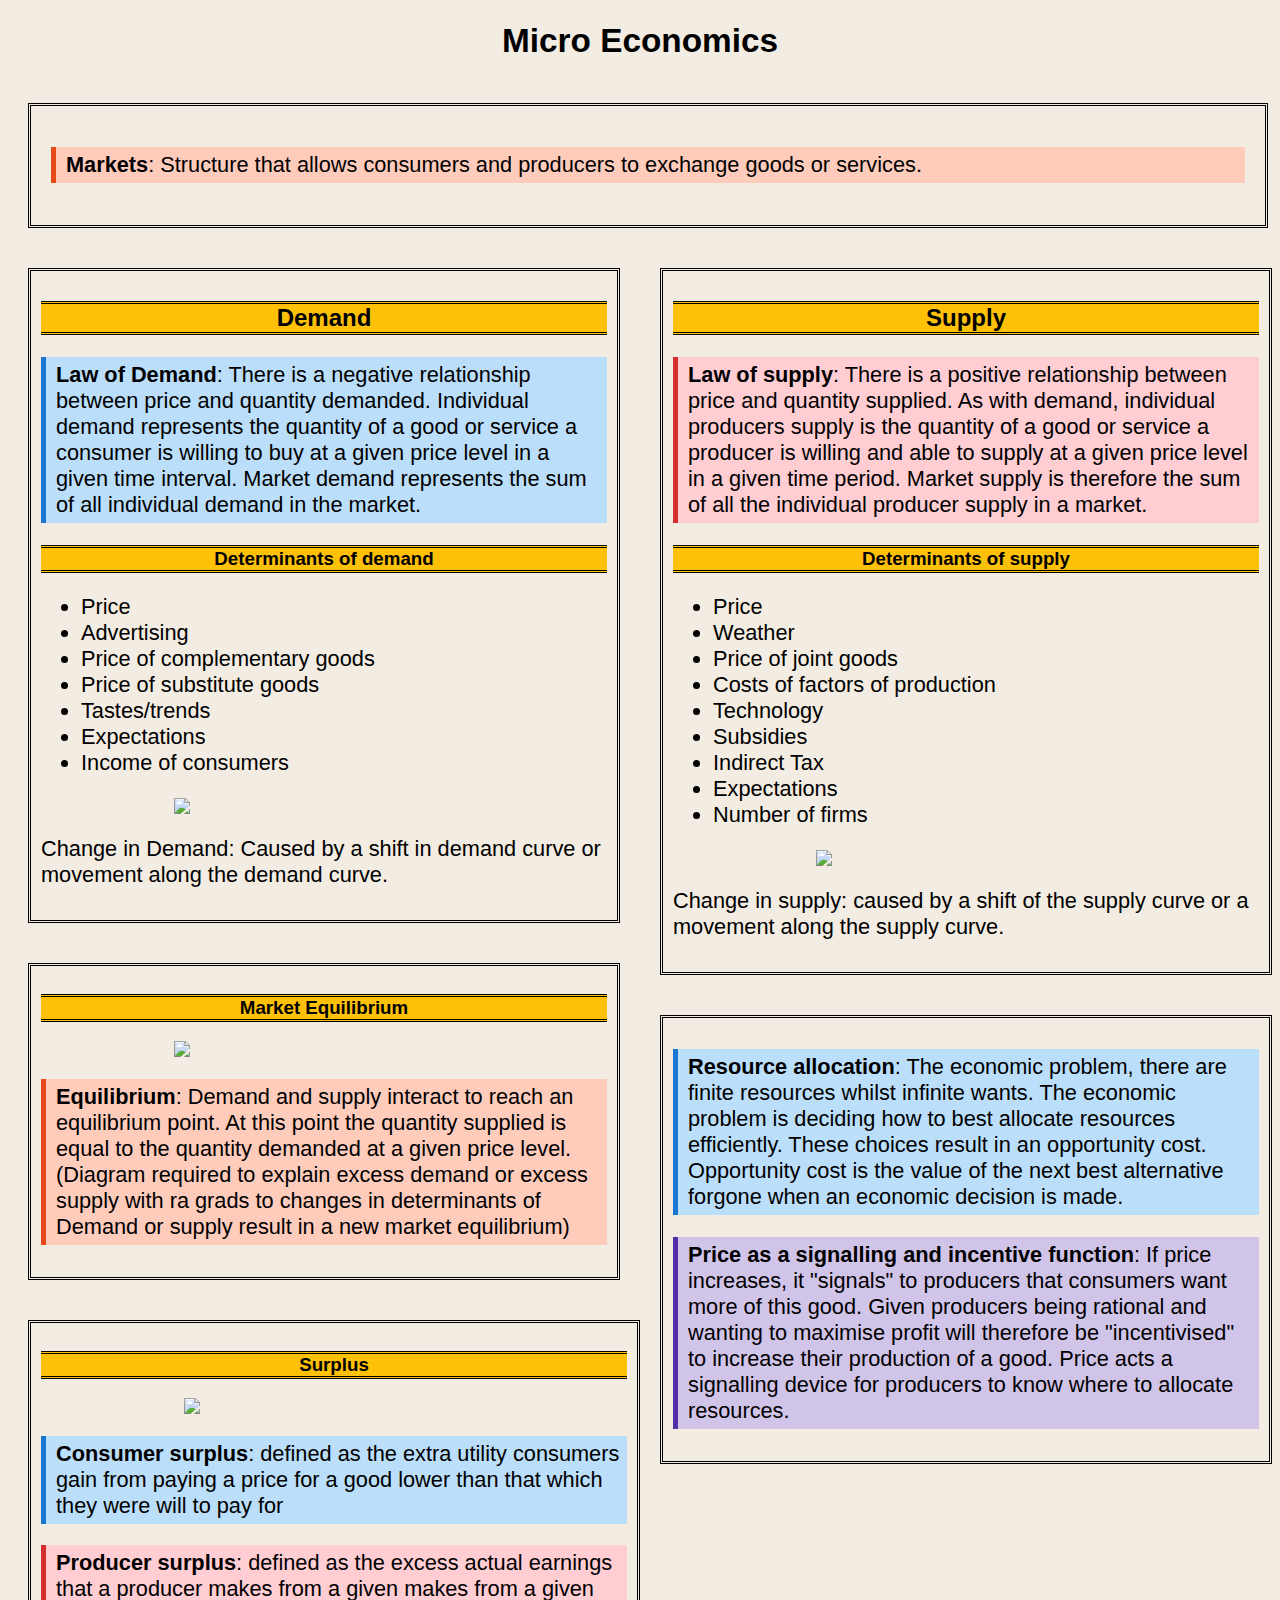
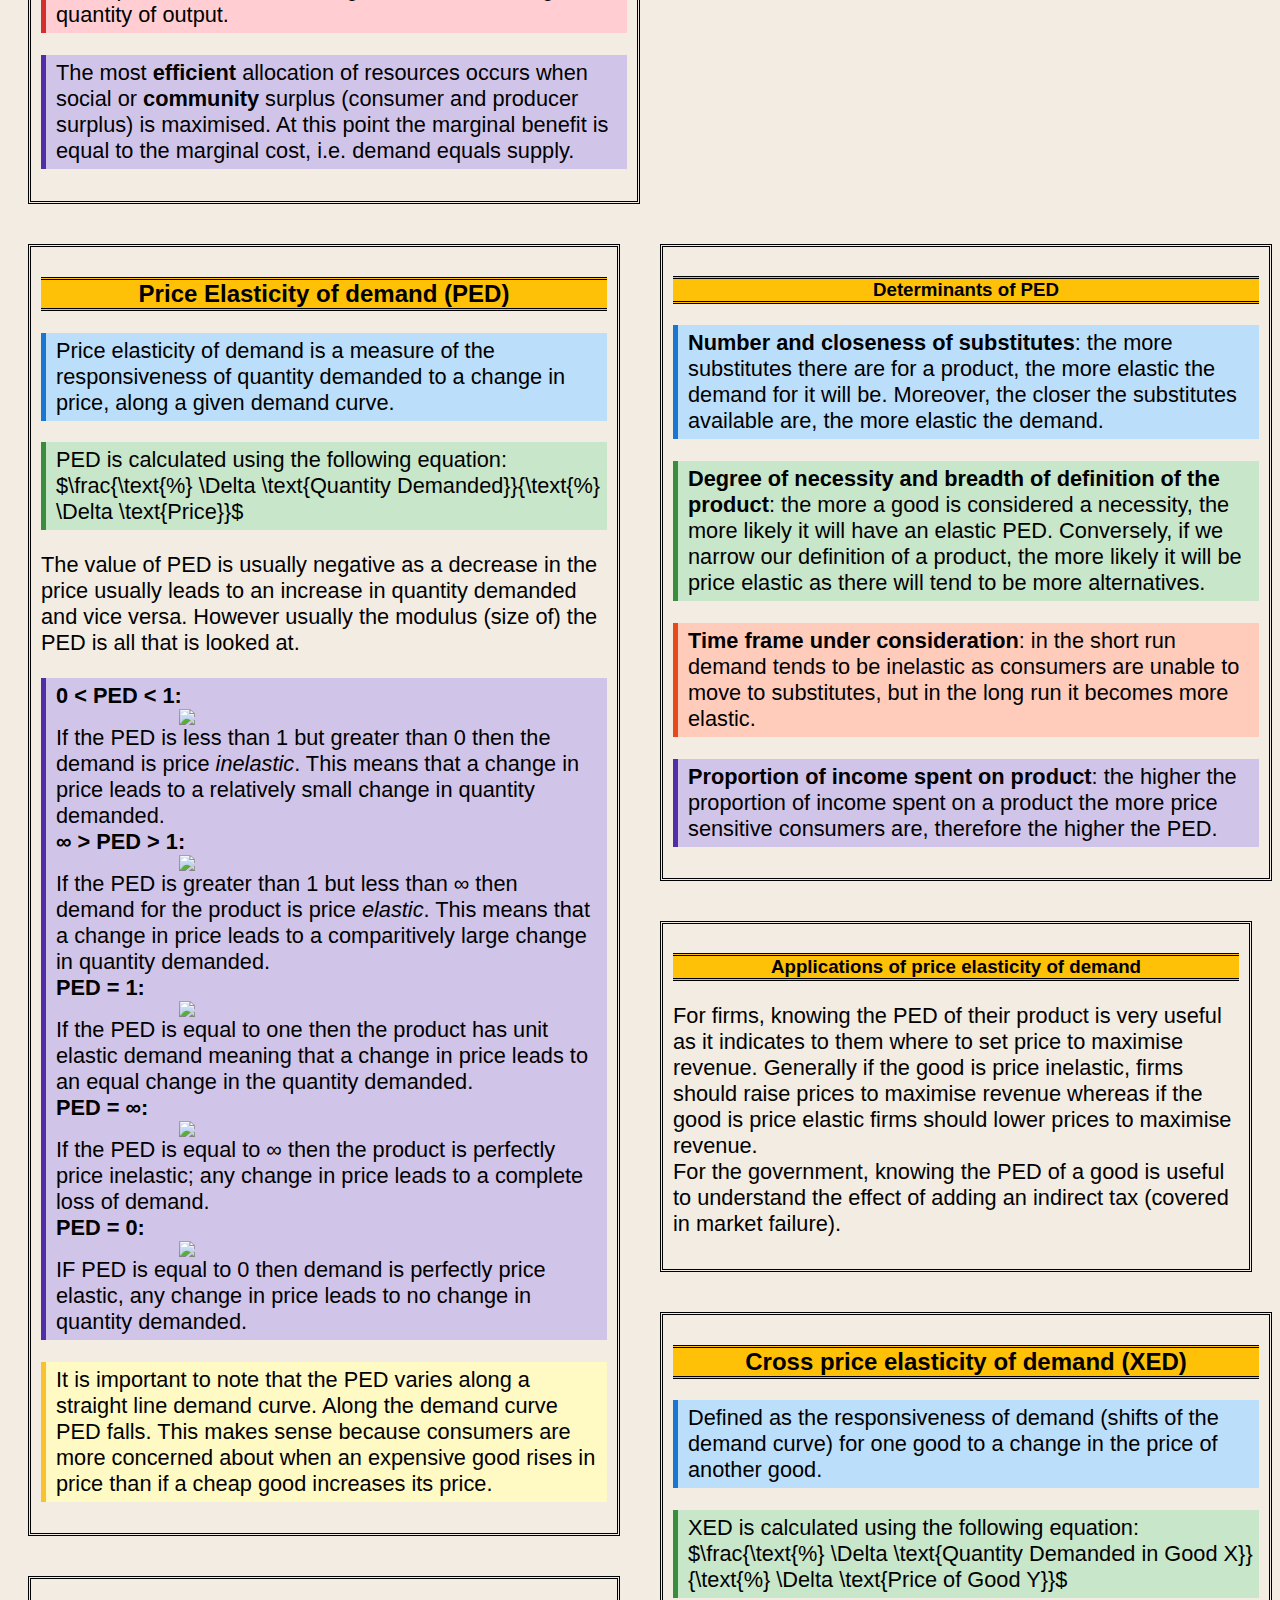
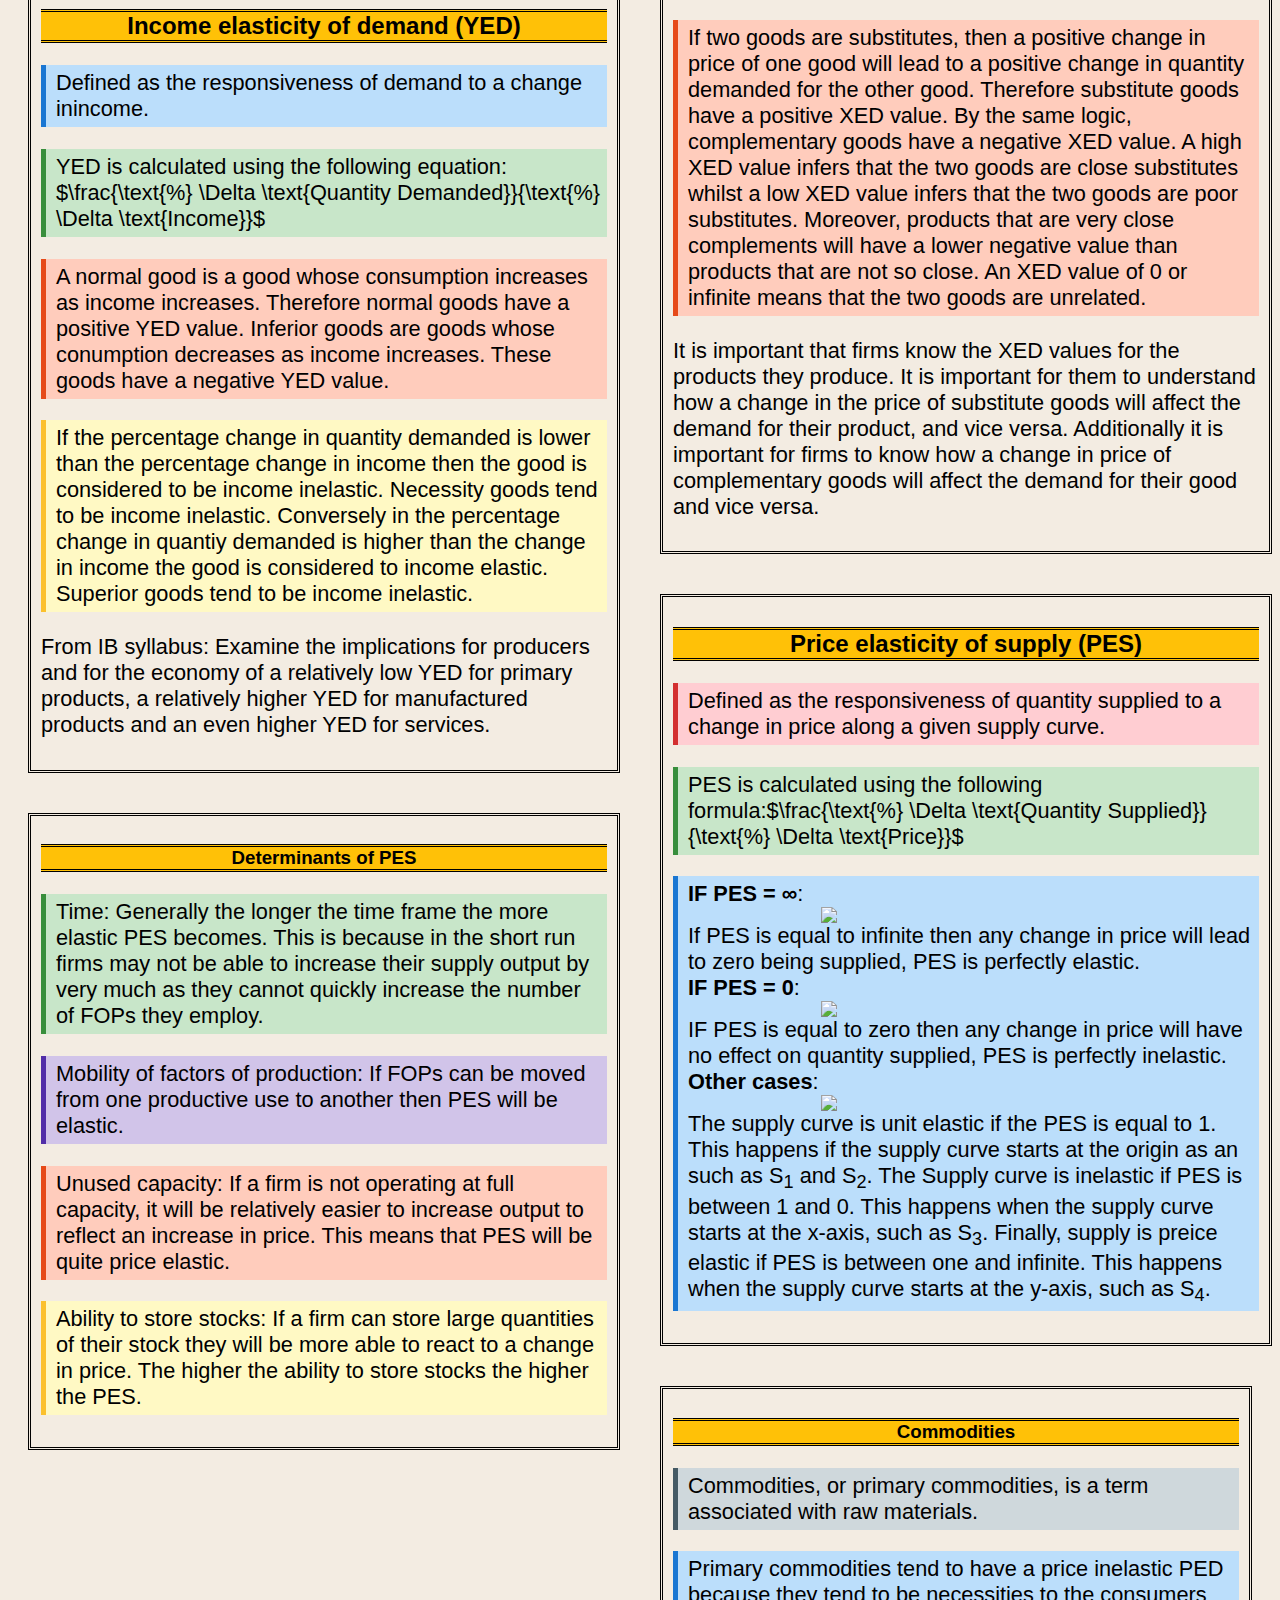
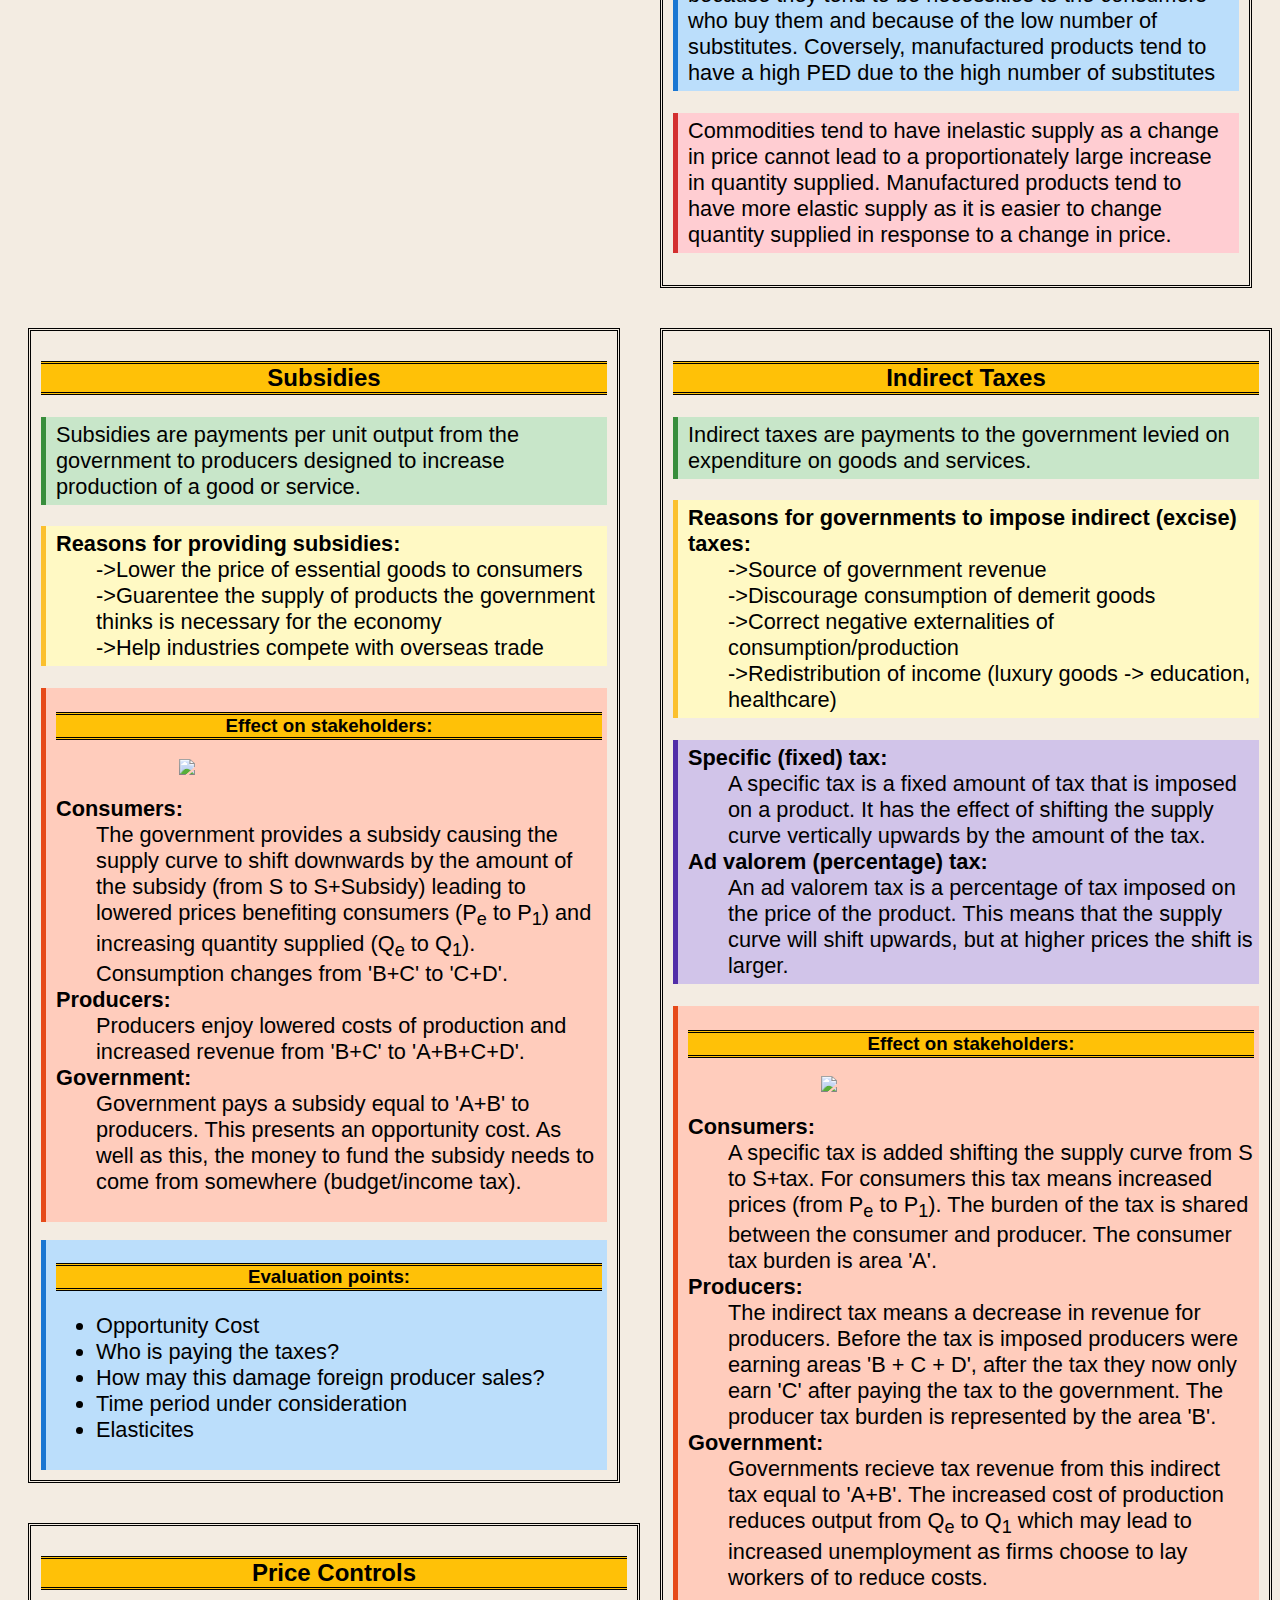
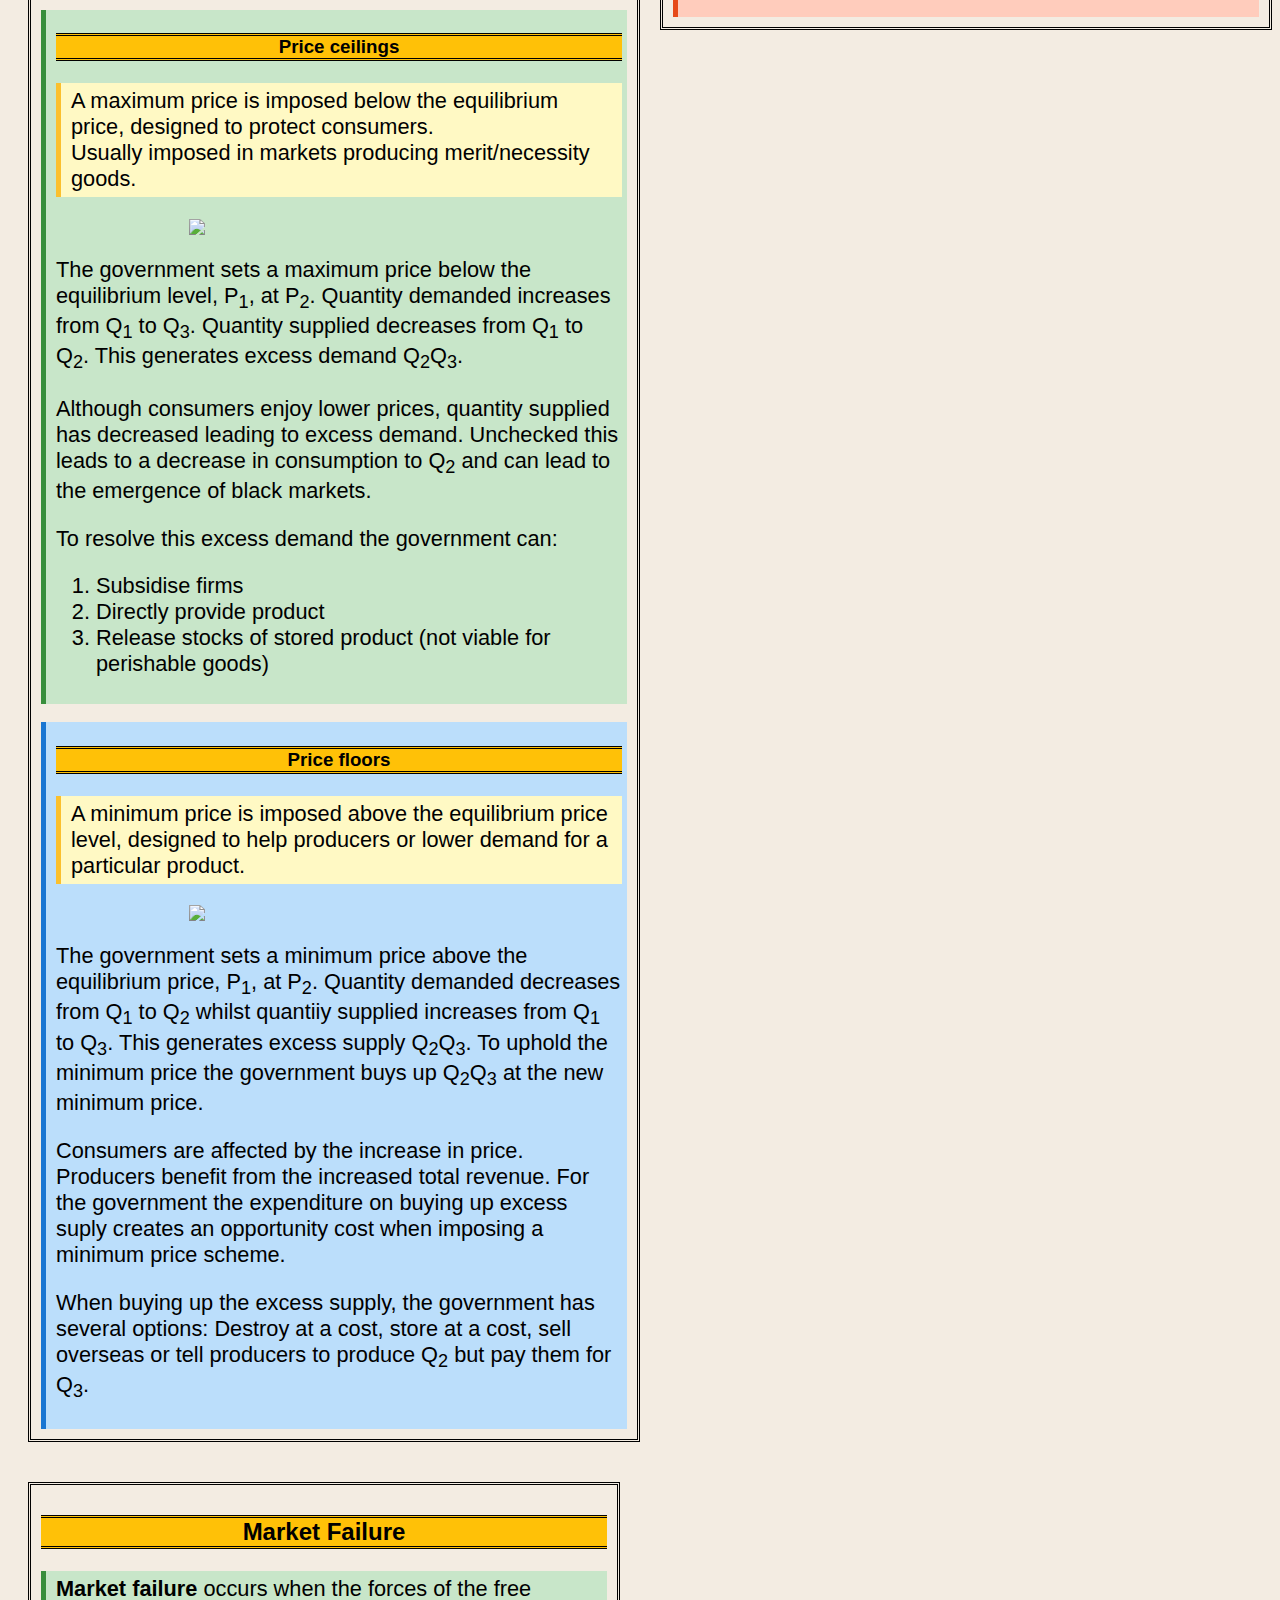
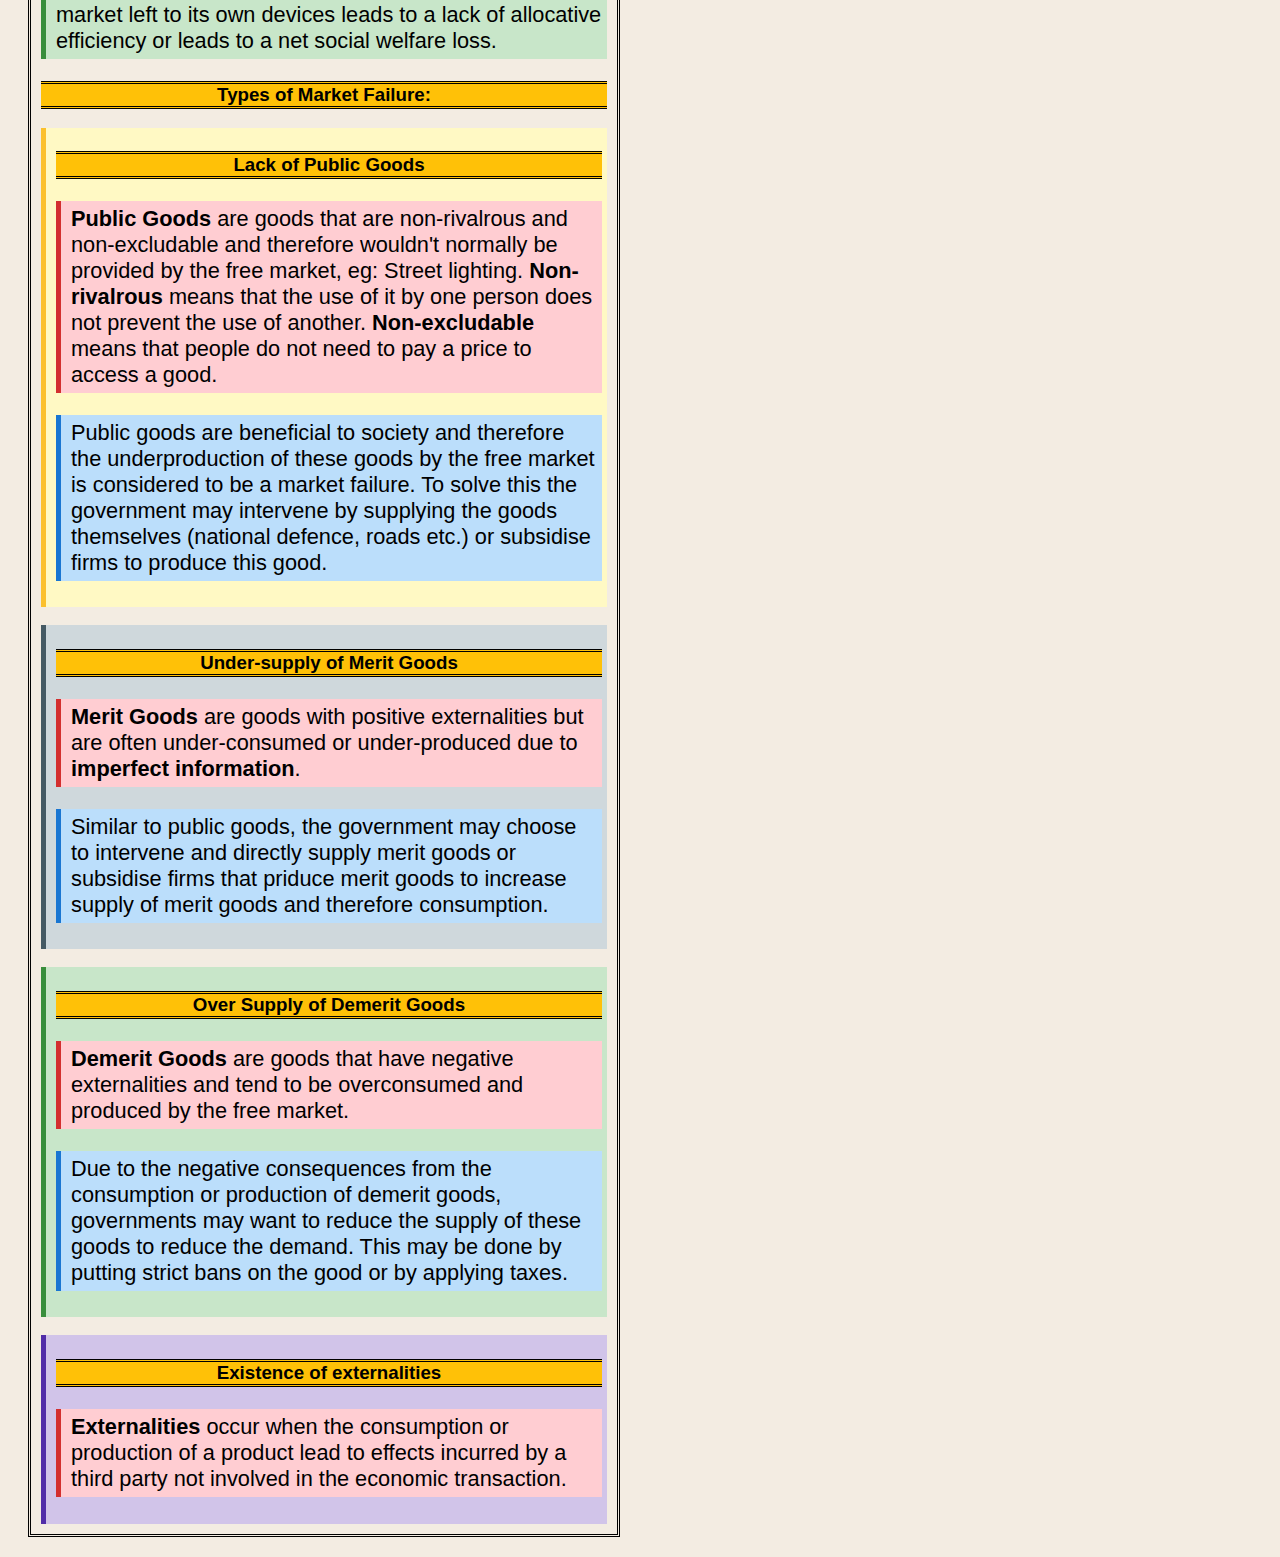
==== commit cab21499: "no message" ====
--- a/Economics/Micro.html
+++ b/Economics/Micro.html
@@ -16,7 +16,7 @@
                     "HTML-CSS": { fonts: ["TeX"] }
                 });
             </script>
-            <script type="text/javascript" src="https://cdnjs.cloudflare.com/ajax/libs/mathjax/2.7.3/MathJax.js?config=TeX-AMS-MML_CHTML">
+            <script type="text/javascript" async src="https://cdnjs.cloudflare.com/ajax/libs/mathjax/2.7.3/MathJax.js?config=TeX-MML-AM_CHTML" async>
             </script>
         </head>
 
@@ -45,7 +45,7 @@
 	    					<li>Income of consumers</li>
 	    				</ul>
 
-	    				<img src="./Images/demand.png">
+	    				<img src="./Econs_Images/demand.png">
 
 	    				<p>Change in Demand: Caused by a shift in demand curve or movement along the demand curve.</p>
 	    			</div>
@@ -71,7 +71,7 @@
 	   						<li>Expectations</li>
 	   						<li>Number of firms</li>
 	    				</ul>
-	    				<img src="./Images/demand.png">
+	    				<img src="./Econs_Images/demand.png">
 	    				<p>Change in supply: caused by a shift of the supply curve or a movement along the supply curve.</p>
 	    			</div>
 	    		</div>
@@ -81,7 +81,7 @@
     			<div class="compare left">
 	    			<div>
 	    				<h3>Market Equilibrium</h3>
-	        			<img src="./Images/demand.png">
+	        			<img src="./Econs_Images/demand.png">
 	        			<p class="define orange"><b>Equilibrium</b>: Demand and supply interact to reach an equilibrium point. At this point the quantity supplied is equal to the quantity demanded at a given price level. (Diagram required to explain excess demand or excess supply with ra grads to changes in determinants of Demand or supply result in a new market equilibrium)</p>
 	        		</div>
 	        	</div>
@@ -99,7 +99,7 @@
 	        	<div class="compare right">
 	        		<div>	       
 	        			<h3>Surplus</h3>
-	        			<img src="./Images/surplus.png">
+	        			<img src="./Econs_Images/surplus.png">
 	        			<p class="define blue"><b>Consumer surplus</b>: defined as the extra utility consumers gain from paying a price for a good lower than that which they were will to pay for</p>
 	        			<p class="define red"><b>Producer surplus</b>: defined as the excess actual earnings that a producer makes from a given makes from a given quantity of output.</p>
 	        
@@ -119,23 +119,23 @@
 
         				<p class="define purple">
         					<b>0 < PED < 1:</b>
-        					<img src="./Images/PED_inelastic.png">
+        					<img src="./Econs_Images/PED_inelastic.png">
         					If the PED is less than 1 but greater than 0 then the demand is price <i>inelastic</i>. This means that a change in price leads to a relatively small change in quantity demanded.
         					<br>
         					<b>&infin; > PED > 1:</b>
-        					<img src="./Images/PED_elastic.png">
+        					<img src="./Econs_Images/PED_elastic.png">
         					If the PED is greater than 1 but less than &infin; then demand for the product is price <i>elastic</i>. This means that a change in price leads to a comparitively large change in quantity demanded.
         					<br>
         					<b>PED = 1:</b>
-        					<img src="./Images/PED_unitary.png">
+        					<img src="./Econs_Images/PED_unitary.png">
         					If the PED is equal to one then the product has unit elastic demand meaning that a change in price leads to an equal change in the quantity demanded.
         					<br>
         					<b>PED = &infin;:</b>
-        					<img src="./Images/PED_perfectly_inelastic.png">
+        					<img src="./Econs_Images/PED_perfectly_inelastic.png">
         					If the PED is equal to &infin; then the product is perfectly price inelastic; any change in price leads to a complete loss of demand.
         					<br>
         					<b>PED = 0:</b>
-        					<img src="./Images/PED_perfectly_elastic.png">
+        					<img src="./Econs_Images/PED_perfectly_elastic.png">
         					IF PED is equal to 0 then demand is perfectly price elastic, any change in price leads to no change in quantity demanded.
         				</p>
 
@@ -201,13 +201,13 @@
 
         				<p class="define blue">
         					<b>IF PES = &infin;</b>:
-        					<img src="./Images/PES_perfectly_elastic.png">
+        					<img src="./Econs_Images/PES_perfectly_elastic.png">
         					If PES is equal to infinite then any change in price will lead to zero being supplied, PES is perfectly elastic.
         					<br><b>IF PES = 0</b>:
-        					<img src="./Images/PES_perfectly_inelastic.png">
+        					<img src="./Econs_Images/PES_perfectly_inelastic.png">
         					IF PES is equal to zero then any change in price will have no effect on quantity supplied, PES is perfectly inelastic.
         					<br><b>Other cases</b>:
-        					<img src="./Images/PES_multi.png">
+        					<img src="./Econs_Images/PES_multi.png">
         					The supply curve is unit elastic if the PES is equal to 1. This happens if the supply curve starts at the origin as an such as S<sub>1</sub> and S<sub>2</sub>. The Supply curve is inelastic if PES is between 1 and 0. This happens when the supply curve starts at the x-axis, such as S<sub>3</sub>. Finally, supply is preice elastic if PES is between one and infinite. This happens when the supply curve starts at the y-axis, such as S<sub>4</sub>.
         				</p>
         			</div>
@@ -261,7 +261,7 @@
 
                             <h3>Effect on stakeholders:</h3>
 
-                            <img src="./Images/indirect_tax.png">
+                            <img src="./Econs_Images/indirect_tax.png">
 
                             <dl>
                                 <dt><b>Consumers:</b></dt>
@@ -295,7 +295,7 @@
 
                             <h3>Effect on stakeholders:</h3>
 
-                            <img src="./Images/subsidy.png">
+                            <img src="./Econs_Images/subsidy.png">
 
                             <dl>
                                 <dt><b>Consumers:</b></dt>
@@ -330,7 +330,7 @@
                             <h3>Price ceilings</h3>
                                 <p class="define yellow">A maximum price is imposed below the equilibrium price, designed to protect consumers.<br>Usually imposed in markets producing merit/necessity goods.</p>
 
-                                <img src="./Images/max_price.png">
+                                <img src="./Econs_Images/max_price.png">
 
                                 <p>The government sets a maximum price below the equilibrium level, P<sub>1</sub>, at P<sub>2</sub>. Quantity demanded increases from Q<sub>1</sub> to Q<sub>3</sub>. Quantity supplied decreases from Q<sub>1</sub> to Q<sub>2</sub>. This generates excess demand Q<sub>2</sub>Q<sub>3</sub>.</p>
 
@@ -350,7 +350,7 @@
                             <h3>Price floors</h3>
                                 <p class="define yellow">A minimum price is imposed above the equilibrium price level, designed to help producers or lower demand for a particular product.</p>
 
-                                <img src="./Images/min_price.png">
+                                <img src="./Econs_Images/min_price.png">
 
                                 <p>The government sets a minimum price above the equilibrium price, P<sub>1</sub>, at P<sub>2</sub>. Quantity demanded decreases from Q<sub>1</sub> to Q<sub>2</sub> whilst quantiiy supplied increases from Q<sub>1</sub> to Q<sub>3</sub>. This generates excess supply Q<sub>2</sub>Q<sub>3</sub>. To uphold the minimum price the government buys up Q<sub>2</sub>Q<sub>3</sub> at the new minimum price.</p>
 
@@ -365,7 +365,46 @@
                             <div>
                                 <h2>Market Failure</h2>
 
-                                <p class="define green"><b>Market failure</b> occurs when the forces of the free market left to its own devices</p>
+                                <p class="define green"><b>Market failure</b> occurs when the forces of the free market left to its own devices leads to a lack of allocative efficiency or leads to a net social welfare loss.</p>
+
+                                <h3>Types of Market Failure:</h3>
+
+                                <section class="define yellow">
+                                    <h3>Lack of Public Goods</h3>
+
+                                    <p class="define red"><b>Public Goods</b> are goods that are non-rivalrous and non-excludable and therefore wouldn't normally be provided by the free market, eg: Street lighting. <b>Non-rivalrous </b> means that the use of it by one person does not prevent the use of another. <b>Non-excludable</b> means that people do not need to pay a price to access a good.</p> 
+
+                                    <p class="define blue">Public goods are beneficial to society and therefore the underproduction of these goods by the free market is considered to be a market failure. To solve this the government may intervene by supplying the goods themselves (national defence, roads etc.) or subsidise firms to produce this good.</p>
+                                </section>
+
+                                <br>
+
+                                <section class="define grey">
+                                    <h3>Under-supply of Merit Goods</h3>
+
+                                    <p class="define red"><b>Merit Goods</b> are goods with positive externalities but are often under-consumed or under-produced due to <b>imperfect information</b>.</p>
+
+                                    <p class="define blue">Similar to public goods, the government may choose to intervene and directly supply merit goods or subsidise firms that priduce merit goods to increase supply of merit goods and therefore consumption.</p>
+                                </section>
+
+                                <br>
+
+                                <section class="define green">
+                                    <h3>Over Supply of Demerit Goods</h3>
+
+                                    <p class="define red"><b>Demerit Goods</b> are goods that have negative externalities and tend to be overconsumed and produced by the free market.</p>
+
+                                    <p class="define blue">Due to the negative consequences from the consumption or production of demerit goods, governments may want to reduce the supply of these goods to reduce the demand. This may be done by putting strict bans on the good or by applying taxes.</p>
+                                </section>
+
+                                <br>
+
+                                <section class="define purple">
+                                    <h3>Existence of externalities</h3>
+
+                                    <p class="define red"><b>Externalities</b> occur when the consumption or production of a product lead to effects incurred by a third party not involved in the economic transaction.</p> 
+
+                                </section>
                             </div>
                         </div>
 
--- a/style.css
+++ b/style.css
@@ -11,6 +11,10 @@
 }
 
 /*FOR THE NAVIGATION ARROWS*/
+.f_nav, .b_nav{
+	display: block;
+}
+
 .f_nav img{
 	height: 60px;
 	width: auto;
@@ -30,7 +34,7 @@
 }
 
 /*FOR THE TOPIC MENU*/
-.top_nav li a{
+.top_nav li a, .sub_nav li a{
 	cursor: pointer;
 	text-decoration: none;
 	color: black;
@@ -38,7 +42,7 @@
 	padding: 14px 16px;
 }
 
-.top_nav li{
+.top_nav li, .sub_nav li{
 	float:left;
 }
 
@@ -50,12 +54,23 @@
     border-style:double;
 }
 
+ul.sub_nav{
+	list-style-type: none;
+	margin: 0;
+	padding:0;
+	overflow: hidden;
+}
+
 .top_nav li a:hover {
     /*background-image: url("./Images/circle.png");*/
     background-image: url("./Images/line.gif");
     background-repeat: no-repeat;
     background-size: 90% 100%;
     background-position: center;
+}
+
+.sub_nav li.icon {
+	display: none;
 }
 
 /*DIFFERENT NOTE STYLE*/
@@ -127,15 +142,16 @@
 	display: table;
 	box-sizing: border-box;
 	width:50%;
-	padding:20px;
 }
 
 .left{
 	float:left;
+	padding: 20px;
 }
 
 .right{
 	float:right;
+	padding: 20px 0 20px 20px;
 }
 
 /*Full width div*/
@@ -145,7 +161,7 @@
 	position: relative;
 	display:block;
 	float:left;
-	width:100%;
+	width:100vw;
 	padding:20px;
 }
 
@@ -175,7 +191,7 @@
 
 @media screen and (max-width:800px) {
 	.compare {
-    	width:100%;
+    	width:100vw;
     	float: left;
     	position:relative;
     	padding: 20px;
@@ -193,7 +209,7 @@
 
 	h1 {
 		text-align: center;
-		font-size: 5vw;
+		font-size: 40px;
 		margin-top: 6vw;
 	}
 
@@ -205,4 +221,32 @@
 	ul.top_nav{
 		margin-top: 5vw;
 	}
-}
+
+	ul.sub_nav{
+		background-color: #F8ECC2;
+		font-size: 18px;
+	}
+
+	.sub_nav li:not(:first-child){
+		overflow: hidden;
+		display: none;
+	}
+
+	.sub_nav.responsive {position: relative;}
+	.sub_nav.responsive li.icon{
+		right:0;
+		top:0;
+		position: absolute;
+	}
+
+  	.sub_nav.responsive li {
+    	float: none;
+    	display: block;
+    	text-align: left;
+  	}
+
+	.sub_nav li.icon {
+    	float: right;
+    	display: block;
+  	}
+}
